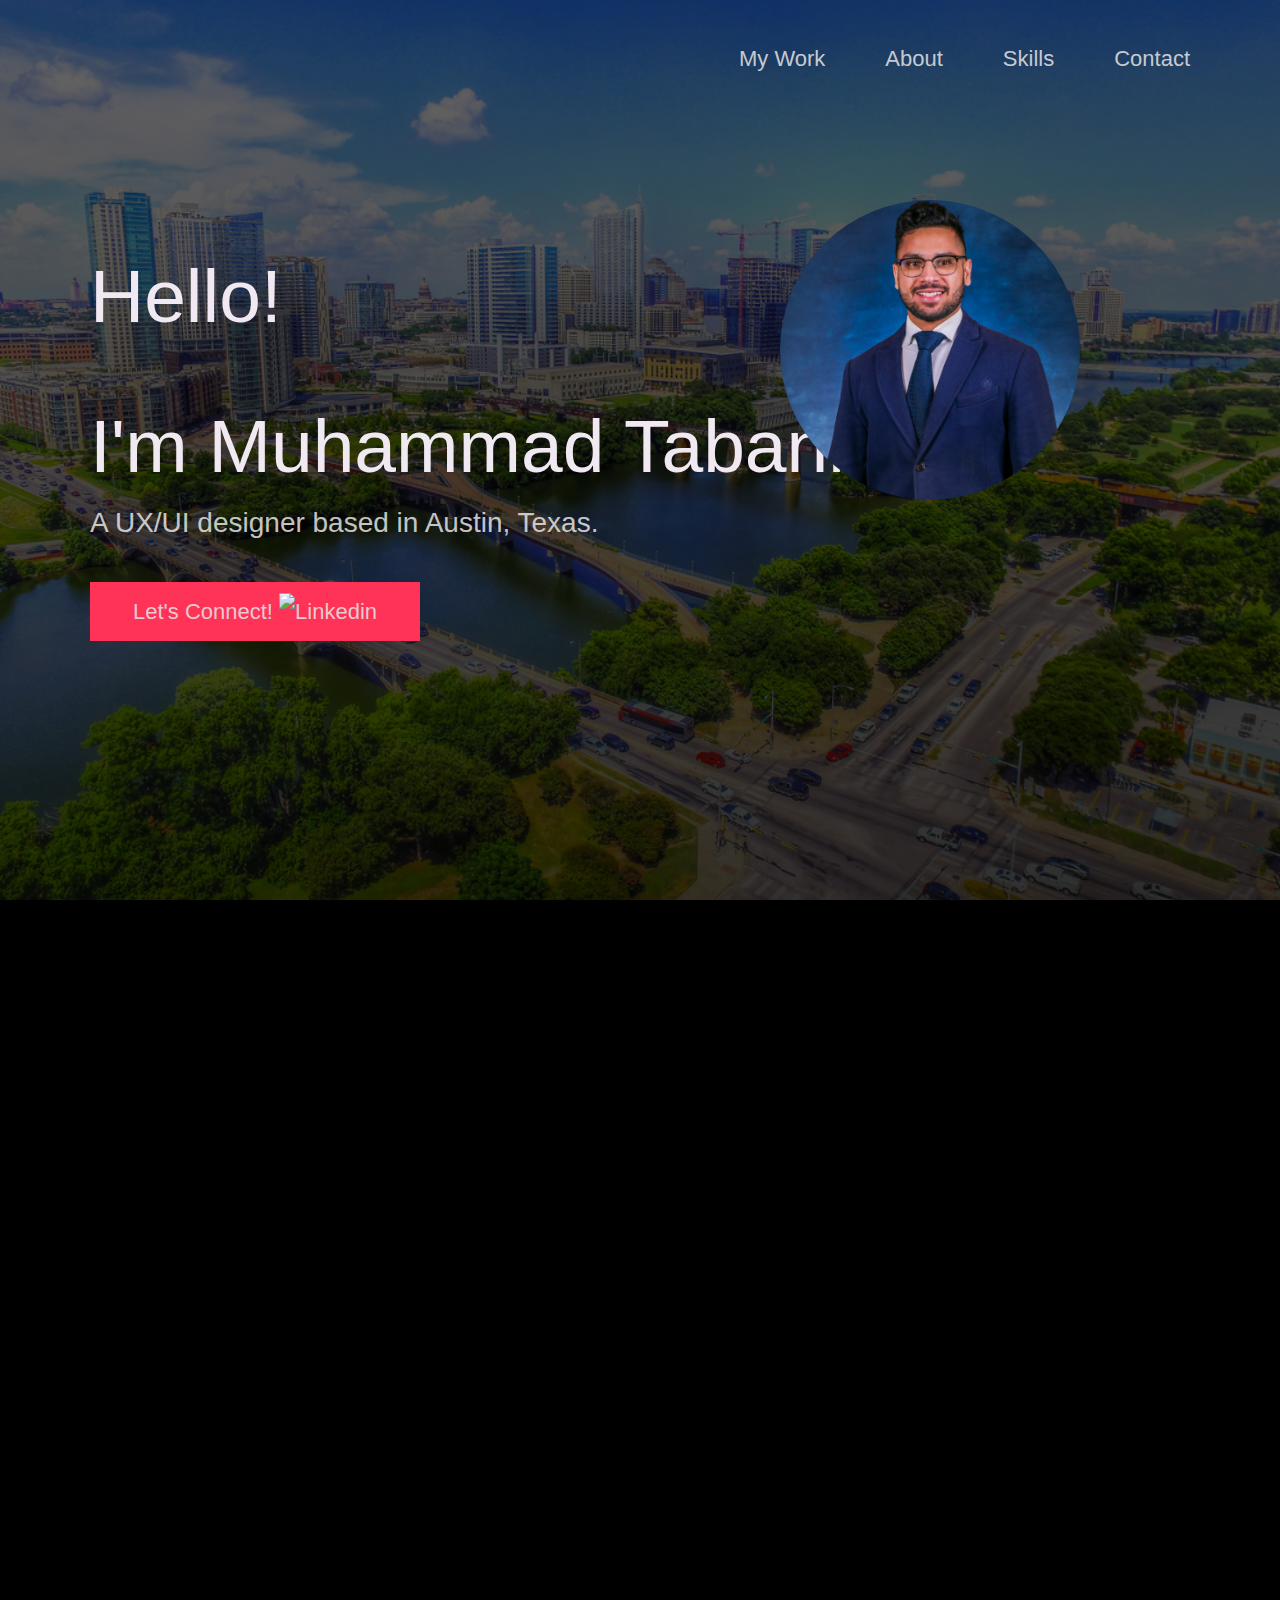
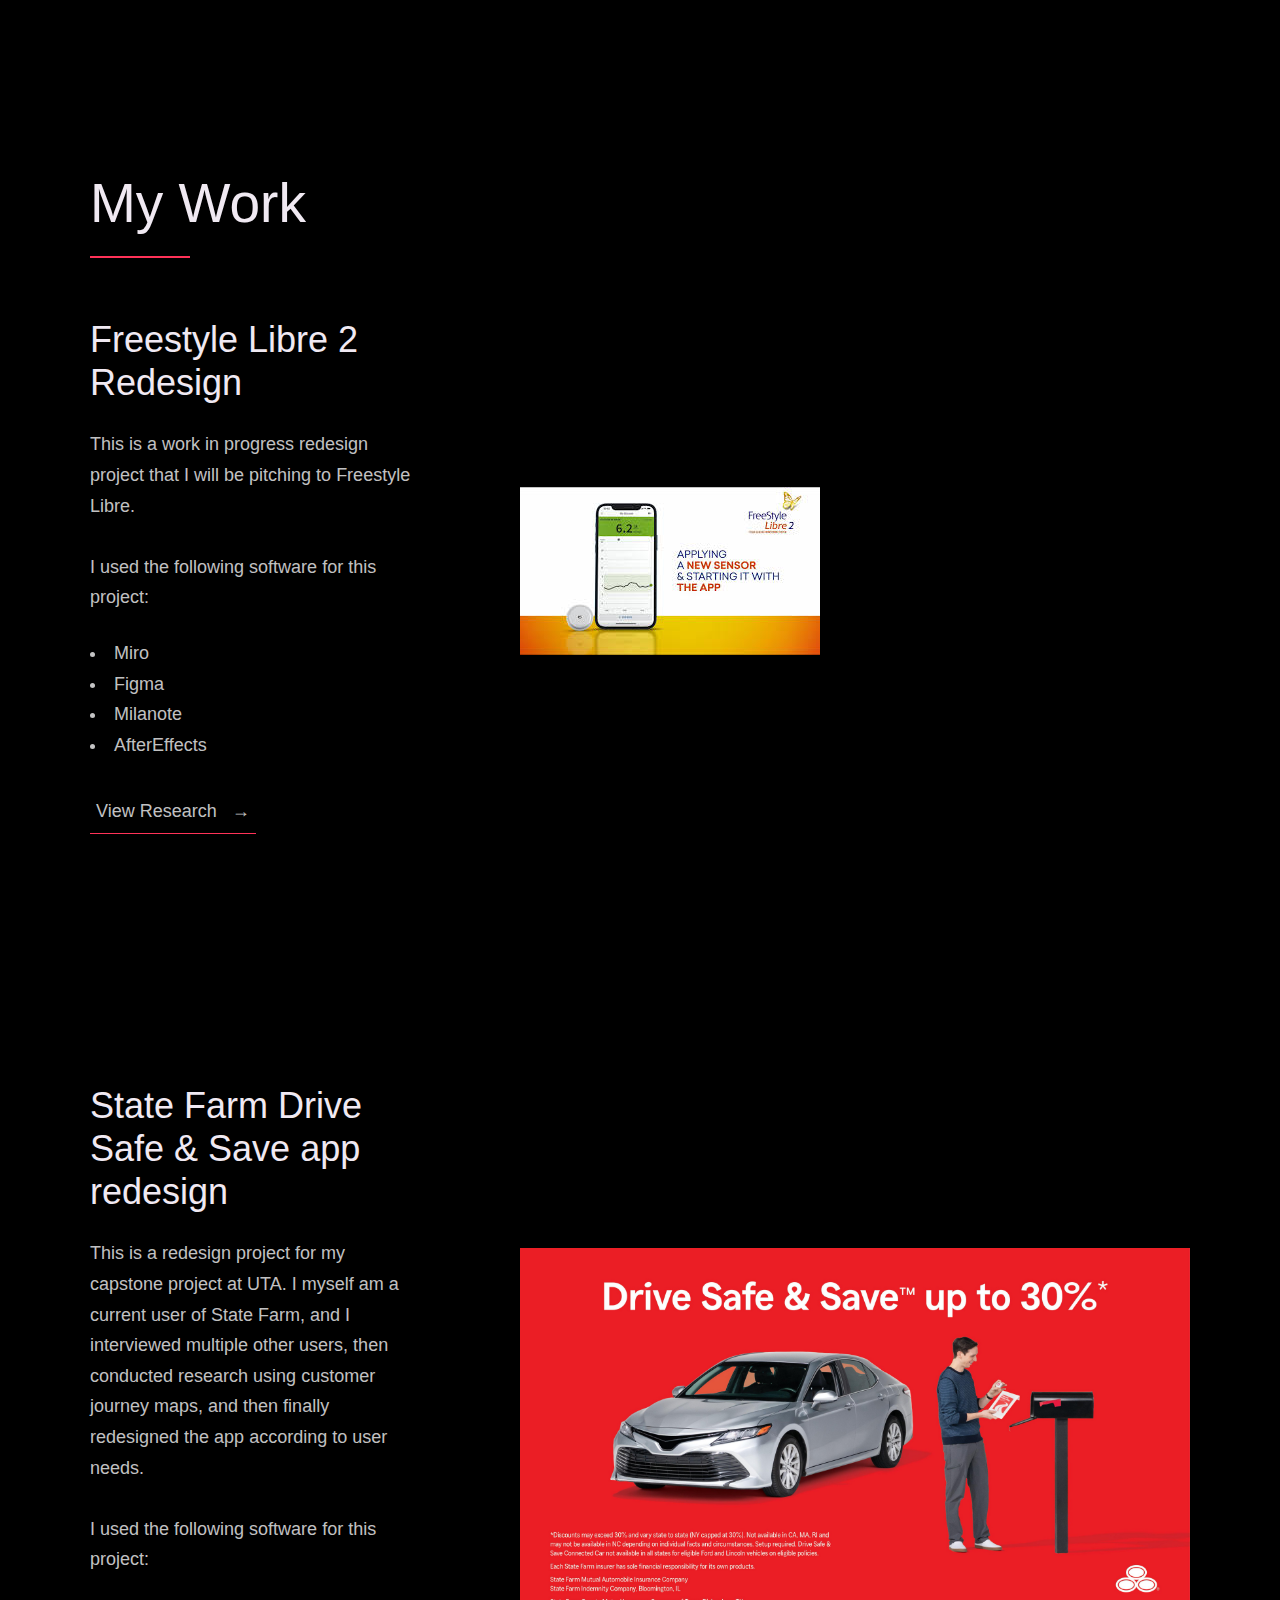
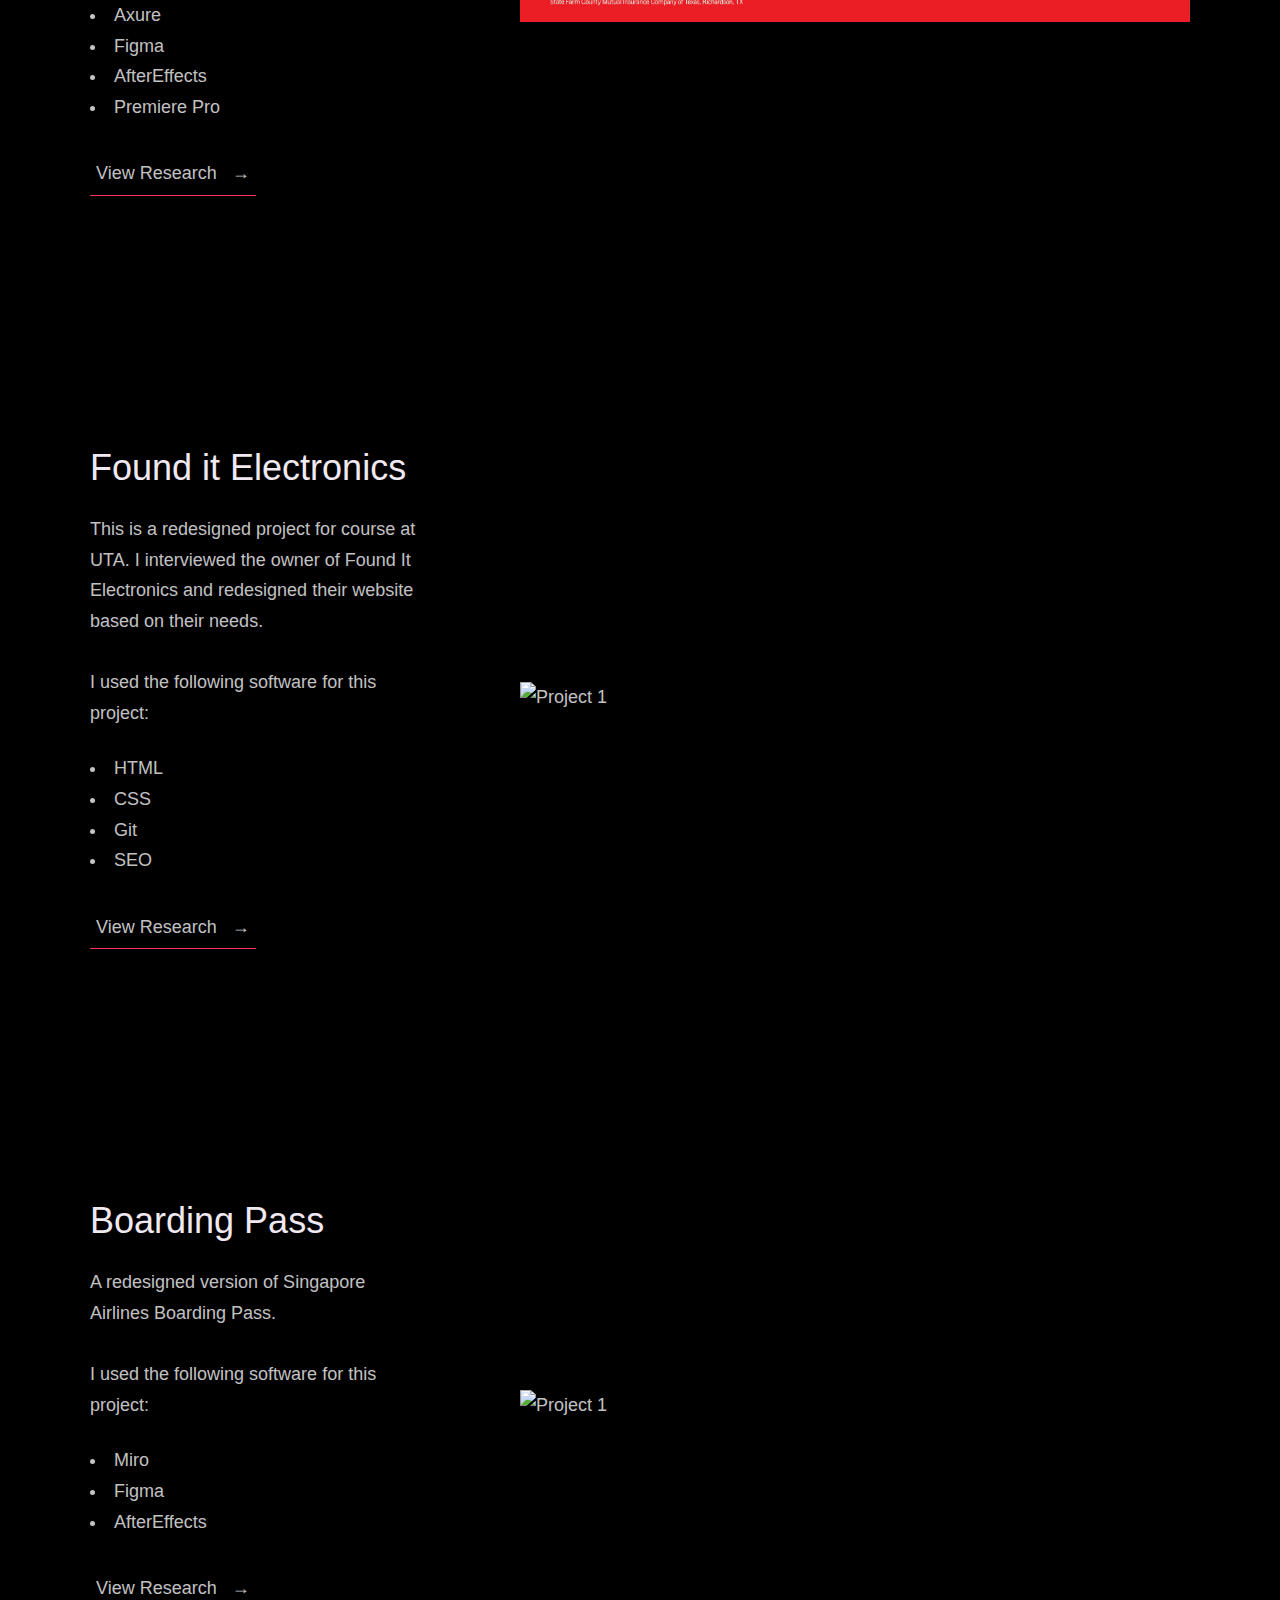
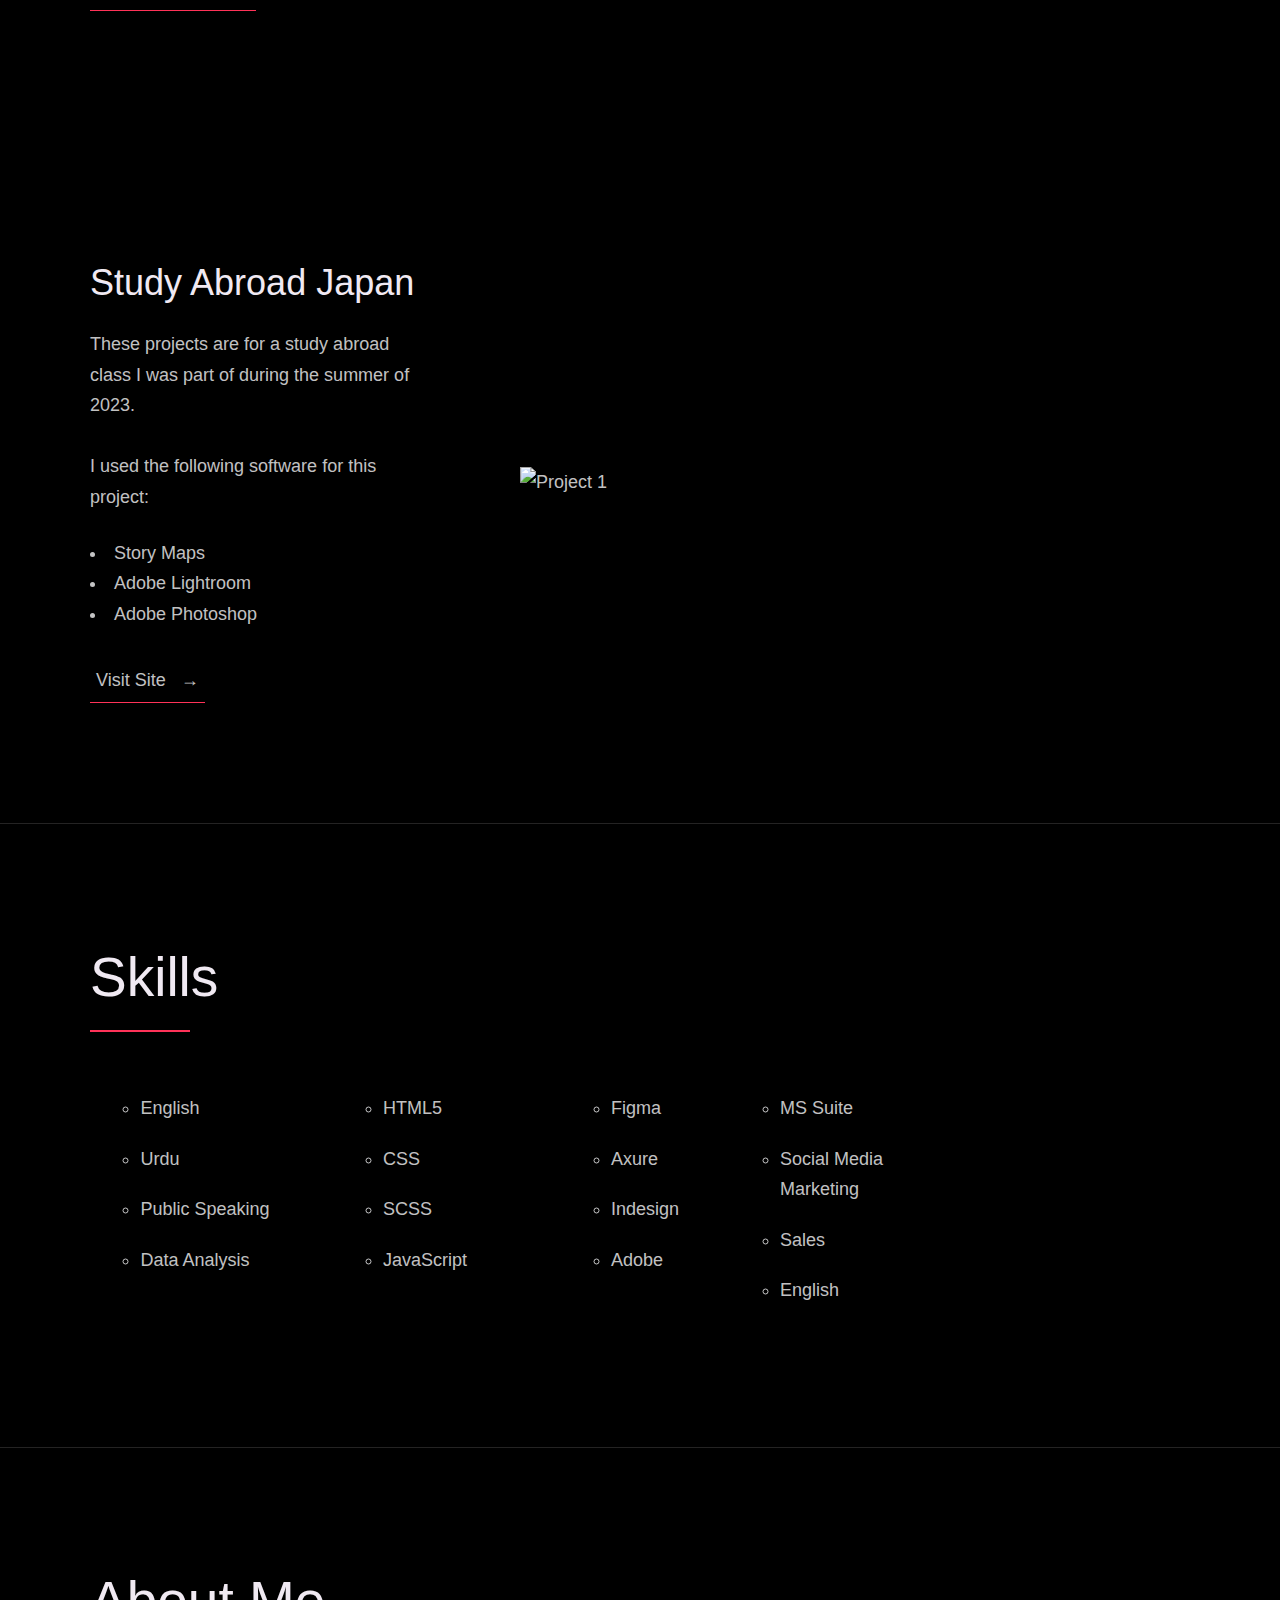
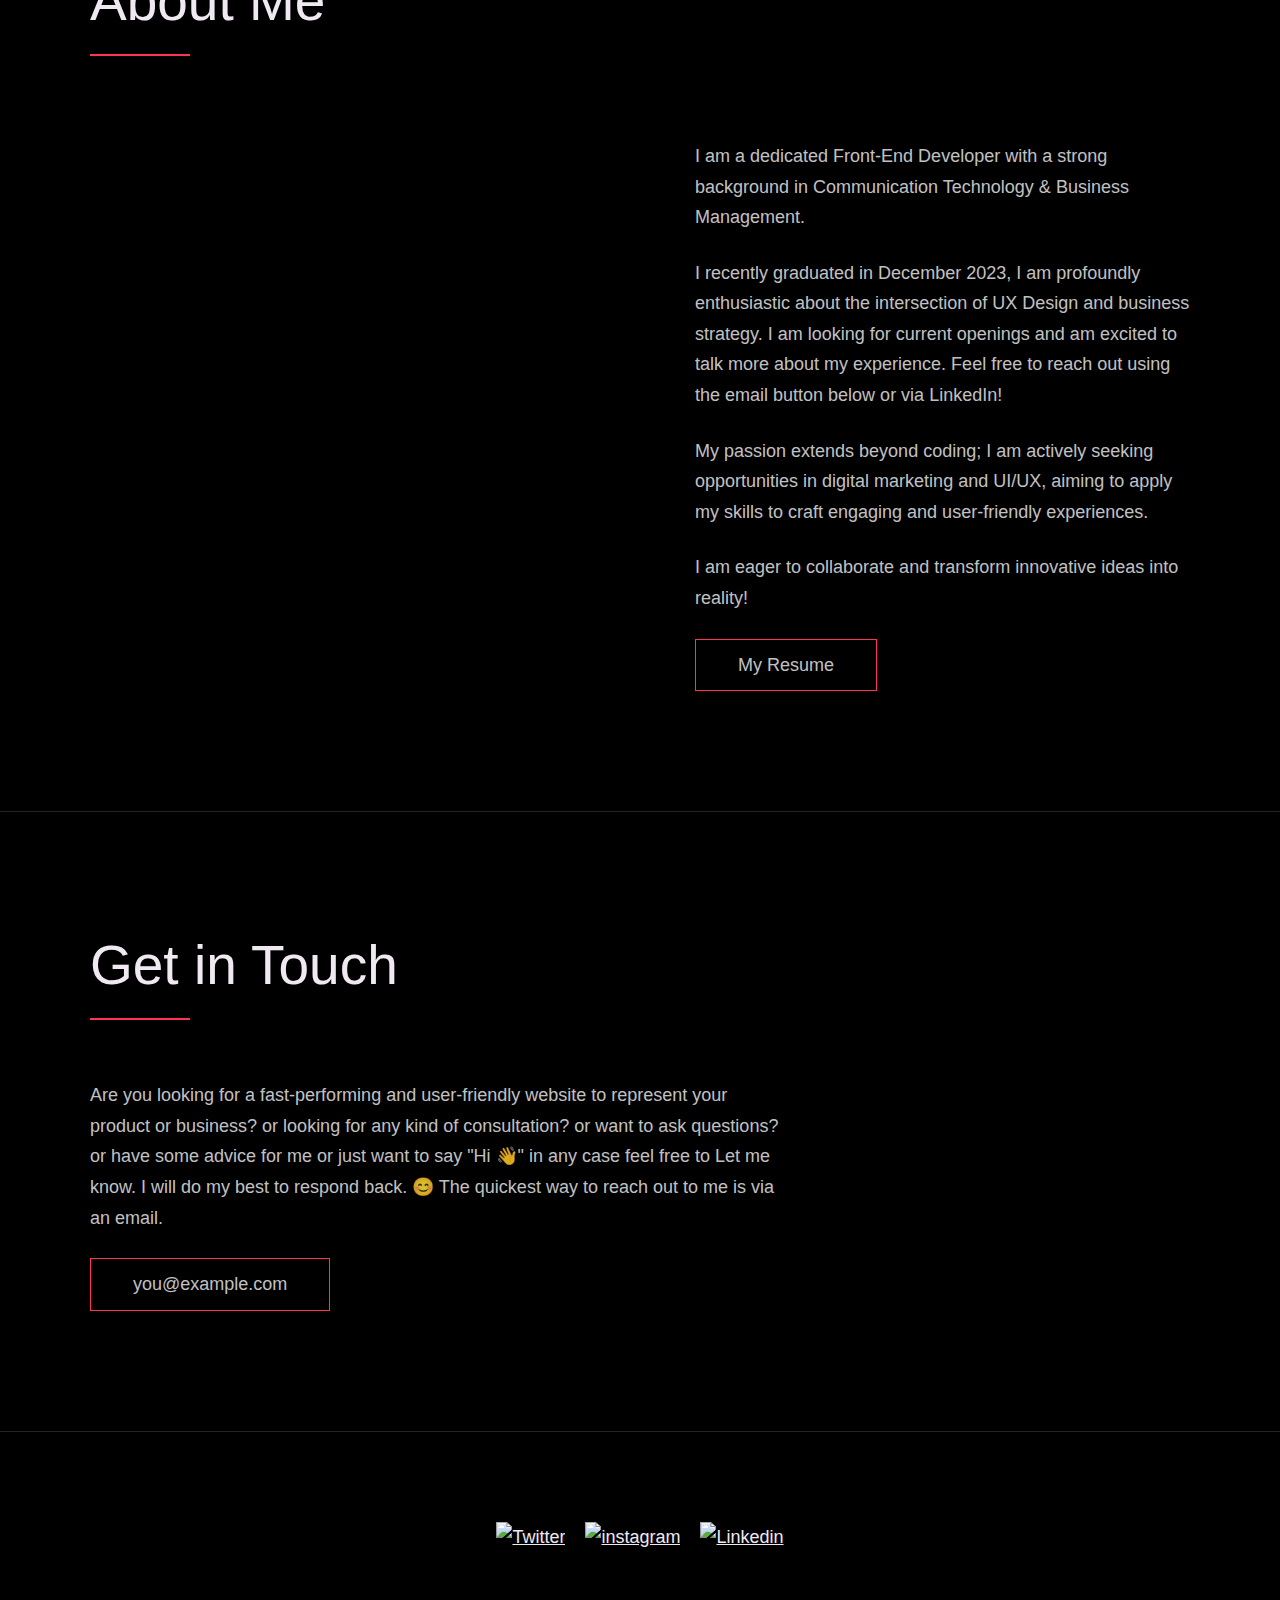
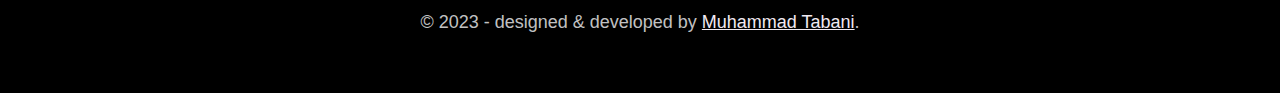
==== index.html @ 882e3da9 "Update index.html" ====
<!DOCTYPE html>
<html lang="en">

<head>
  <meta charset="UTF-8" />
  <meta name="viewport" content="width=device-width, initial-scale=1.0" />
  <link rel="shortcut icon" type="image/png" href="./images/Updated headshot edited.JPG" />

  
  <title>
    Muhammad Tabani | Portfolio.
  </title>

  <meta name="description" content="Add small description of yourslef.">
  <!-- Add some coding keywords below, Ex: (React, CSS etc) -->
  <meta name="keywords" content="Put your name, skills and some coding keywords" />
  <link rel="stylesheet" href="index.css" />
</head>

<body>

  <!-- ***** Header ***** -->

  <header class="header" role="banner" id="top">
    <div class="row">
      <nav class="nav" role="navigation">
        <ul class="nav__items">
          <li class="nav__item"><a href="#work" class="nav__link">My Work</a></li>
          <li class="nav__item"><a href="#about" class="nav__link">About</a></li>
          <li class="nav__item">
            <a href="#skills" class="nav__link">Skills</a>
          </li>
          <li class="nav__item">
            <a href="#contact" class="nav__link">Contact</a>
          </li>
        </ul>
      </nav>
    </div>
    <div class="header__text-box row">
      <div class="header__text">
        <h1 class="heading-primary">
          
          <span>Hello!  <br><br> I'm Muhammad Tabani</span>
        </h1>
        
        <p>A UX/UI designer based in Austin, Texas.</p>
        <a href="https://www.linkedin.com/in/muhammad-tabani/" class="btn btn--pink">Let's Connect! <img src="./images/linkedin.svg" title="Link to Linkedin Profile" class="letsconnect__linkedin-image" alt="Linkedin">
        </a>
      </div>
    </div>

    <div class="header__headshot">
      <img src="./images/Updated headshot edited.JPG" alt="Your Name" class="header__headshot-image">
    </div>
    
    
  </header>

  <div class="video-container">
    <iframe width="560" height="315" src="https://www.youtube.com/embed/GD9K28eXWbU" frameborder="0" allowfullscreen></iframe>
  </div>

  <main role="main">

    <!-- ***** Work ***** -->

    <section class="work" id="work">
      <div class="row">
        <h2>My Work</h2>
        <div class="work__boxes">

          

          <div class="work__box">
            <div class="work__text">
              <h3>Freestyle Libre 2 Redesign </h3>
              <p>
                This is a work in progress redesign project that I will be pitching to Freestyle Libre. 
                <br><br>
                I used the following software for this project:
              </p>
              <ul class="work__list">
                <li>Miro</li>
                <li>Figma</li>
                <li>Milanote</li>
                <li>AfterEffects</li>
              </ul>

              <div class="work__links">
                <a href="statefarm.html" class="link__text">
                  View Research <span>&rarr;</span>
                </a>  
              </div>
            </div>
            <div class="work__image-box">
              <img src="./images/freestylelibre-2.jpeg" class="work__image" alt="Project 1" />
            </div>
          </div>
          
          <div class="work__box">
            <div class="work__text">
              <h3>State Farm Drive Safe & Save app redesign </h3>
              <p>
                This is a redesign project for my capstone project at UTA. I myself am a current user of State Farm, and I interviewed multiple other users, then conducted research using customer journey maps, and then finally redesigned the app according to user needs. 
                <br><br>
                I used the following software for this project:
              </p>
              <ul class="work__list">
                <li>Axure</li>
                <li>Figma</li>
                <li>AfterEffects</li>
                <li>Premiere Pro</li>
              </ul>

              <div class="work__links">
                <a href="statefarm.html" class="link__text">
                  View Research <span>&rarr;</span>
                </a>  
              </div>
            </div>
            <div class="work__image-box">
              <img src="./images/statefarm-drive-safe.jpeg" class="work__image" alt="Project 1" />
            </div>
          </div>
          
          <div class="work__box">
            <div class="work__text">
              <h3>Found it Electronics </h3>
              <p>
                This is a redesigned project for course at UTA. I interviewed the owner of Found It Electronics and redesigned their website based on their needs.
                <br><br>
                I used the following software for this project:
              </p>
              <ul class="work__list">
                <li>HTML</li>
                <li>CSS</li>
                <li>Git</li>
                <li>SEO</li>
              </ul>

              <div class="work__links">
                <a href="foundit.html" class="link__text">
                  View Research <span>&rarr;</span>
                </a>  
              </div>
            </div>
            <div class="work__image-box">
              <img src="./images/found-it-electronics.png" class="work__image" alt="Project 1" />
            </div>
          </div>

          <div class="work__box">
            <div class="work__text">
              <h3>Boarding Pass </h3>
              <p>
                A redesigned version of Singapore Airlines Boarding Pass.
                <br><br>
                I used the following software for this project:
              </p>
              <ul class="work__list">
                <li>Miro</li>
                <li>Figma</li>
                <li>AfterEffects</li>
              </ul>

              <div class="work__links">
                <a href="boardingpass.html" class="link__text">
                  View Research <span>&rarr;</span>
                </a>
                
                <!-- <a href="https://www.figma.com/file/ozfn9IfrOxgYAyIJgnvO2J/Boarding-pass-Singapore-Air?type=design&node-id=0%3A1&mode=design&t=XzIL5ZdHWXnBQtoL-1" target="_blank" class="link__text__2">
                  View Research <span>&rarr;</span>
                </a> -->
              </div>
            </div>
            <div class="work__image-box">
              <img src="./images/boardingpass.png" class="work__image" alt="Project 1" />
            </div>
          </div>

          <div class="work__box">
            <div class="work__text">
              <h3>Study Abroad Japan </h3>
              <p>
                These projects are for a study abroad class I was part of during the summer of 2023. 
                <br><br>
                I used the following software for this project:
              </p>
              <ul class="work__list">
                <li>Story Maps</li>
                <li>Adobe Lightroom</li>
                <li>Adobe Photoshop</li>
                
              </ul>

              <div class="work__links">
                <a href="studyabroad.html" class="link__text">
                  Visit Site <span>&rarr;</span>
                </a>
              </div>
            </div>
            <div class="work__image-box">
              <img src="./images/takeshita-st.jpg" class="work__image" alt="Project 1" />
            </div>
          </div>

        </div>
      </div>
    </section> 

    <!-- ***** Skills ***** -->


    <section class="skills" id="skills">
      <div class="row">
        <h2>Skills</h2>
        <div class="skills__columns">
          <div class="skills__column">
            <ul class="skills__list">
              <li class="skills__item">English</li>
              <li class="skills__item">Urdu</li>
              <li class="skills__item">Public Speaking</li>
              <li class="skills__item">Data Analysis</li>
            </ul>
          </div>
          <div class="skills__column">
            <ul class="skills__list">
              <li class="skills__item">HTML5</li>
              <li class="skills__item">CSS</li>
              <li class="skills__item">SCSS</li>
              <li class="skills__item">JavaScript</li>
            </ul>
          </div>
          <div class="skills__column">
            <ul class="skills__list">
              <li class="skills__item">Figma</li>
              <li class="skills__item">Axure</li>
              <li class="skills__item">Indesign</li>
              <li class="skills__item">Adobe</li>
              
            </ul>
          </div>
          <div class="skills__column">
            <ul class="skills__list">
              <li class="skills__item">MS Suite</li>
              <li class="skills__item">Social Media Marketing</li>
              <li class="skills__item">Sales</li>
              <li class="skills__item">English</li>
            </ul>
          </div>
          <div class="skills__column">
            <ul class="skills__list">
            </ul>
          </div>
        </div>
      </div>
    </section>  

    <!-- ***** About ***** -->

    <section class="about" id="about">
      <div class="row">
        <h2>About Me</h2>
        <div class="about__content">
          <div class="about__text">
            
            <p>I am a dedicated Front-End Developer with a strong background in Communication Technology & Business Management.</p>
            <p>I recently graduated in December 2023, I am profoundly enthusiastic about the intersection of UX Design and 
              business strategy. I am looking for current openings and am excited to talk more about my experience. Feel free to reach out using the email button below or via LinkedIn!</p>
              <p>My passion extends beyond coding; I am actively seeking opportunities in digital marketing and UI/UX,
                aiming to apply my skills to craft engaging and user-friendly experiences. </p>
              <p>I am eager to collaborate and transform innovative 
                ideas into reality!</p>
              
            <!-- link to my resume -->
            <a href="./Resume_Tabani_March25.pdf" class="btn">My Resume</a>
          </div>

          <div class="about__photo-container">
            <!-- photo of myself -->
            <img class="about__photo" src="./images/motabani.jpg" alt="" />
          </div>
        </div>
      </div>
    </section>
  </main>

  <!-- ***** Contact ***** -->

  <section class="contact" id="contact">
    <div class="row">
      <h2>Get in Touch</h2>
      <div class="contact__info">
        <p>
          Are you looking for a fast-performing and user-friendly website to
          represent your product or business? or looking for any kind of
          consultation? or want to ask questions? or have some advice for me
          or just want to say "Hi 👋" in any case feel free to Let me know. I
          will do my best to respond back. 😊 The quickest way to reach out to
          me is via an email. 
        </p>
        <!-- Email -->
        <a href="mailto:muhammadtabani.work@gmail.com" class="btn">you@example.com</a>
      </div>
    </div>
  </section>

  <!-- ***** Footer ***** -->

  <footer role="contentinfo" class="footer">
    <div class="row">
      
      <ul class="footer__social-links">
        <li class="footer__social-link-item">
          <a href="https://twitter.com/TabaniMuhammad" title="Link to Twitter Profile">
            <img src="./images/twitter.svg" class="footer__social-image" alt="Twitter">
          </a>
        </li>
        <li class="footer__social-link-item">
          <a href="https://www.instagram.com/muhammadtabani/" title="Link to Instagram Profile">
            <img src="./images/instagram_2.png" class="footer__social-image" alt="instagram">
          </a>
        </li>
        </li>
        <li class="footer__social-link-item">
          <a href="https://www.linkedin.com/in/muhammad-tabani/">
            <img src="./images/linkedin.svg" title="Link to Linkedin Profile" class="footer__social-image" alt="Linkedin">
          </a>
        </li>
      </ul> 

      
      <p>
        &copy; 2023 - designed & developed by <a href="https://www.linkedin.com/in/muhammad-tabani/" class="link">Muhammad Tabani</a>.
      </p>
    </div>
  

</footer>

  <a href="#top" class="back-to-top" title="Back to Top">
    <img src="./images/arrow-up.svg" alt="Back to Top" class="back-to-top__image"/>
  </a>
  <script src="./index.js"></script>
</body>

</html>
---- index.css ----
/* --------------------------------------- */
/* ----- Basic Setup ----- */
/* --------------------------------------- */

@font-face {
    font-family: 'Hk Grotesk';
    font-style: normal;
    font-weight: 400;
    src: url('./fonts/HKGrotesk-Regular.woff') format('woff');
}

@font-face {
    font-family: 'Jost';
    font-style: normal;
    font-weight: 400;
    src: url('./fonts/Jost-Regular.ttf') format('woff');
}

* {
    margin: 0;
    padding: 0;
    box-sizing: inherit;
}

:root {
    --font-size-small: 1.8rem;
    --font-size-normal: 2.2rem;
    --font-size-medium: 2.8rem;
    --font-size-medium-1: 3.6rem;
    --font-size-large: 5.5rem;
    --font-size-huge: 7.5rem;
    --font-stack: 'Hk Grotesk', sans-serif;

    --line-height-normal: 1.7;
    --line-height-small: 1.2;

    --black: #000;
    --pink: #ff3258;
    --white: #f0e9f2;
    --white-1: #e5e5e6da;
    --blue: #2c2cc4da;


    --container-max-width: 1180px;
    --container-normal-width: 800px;
    --container-medium-width: 700px; 
    --container-small-width: 500px;

    --gutter-huge: 12rem;
    --gutter-medium: 6rem;
    --gutter-normal: 3rem;
    --gutter-small-1: 2.5rem;
    --gutter-small: 2rem;

    --border-light: 1px solid rgb(36, 35, 35);
}

html {
    font-size: 62.5%; 
    box-sizing: border-box;
    scroll-behavior: smooth;
}

@media(max-width: 1000px) {
    html {
        font-size: 52%;
    }
}

body {
    font-size: var(--font-size-small);
    font-family: var(--font-stack);
    font-weight: 400;
    color: var(--white-1);
    line-height: var(--line-height-normal);
    background: var(--black);
    overflow-x: hidden;
}

.row {
    max-width: var(--container-max-width);
    margin: 0 auto;
}

@media(max-width: 1340px) {
    .row {
        max-width: 1100px;
    }
}

@media(max-width: 1240px) {
    .row {
        padding: 0 var(--gutter-medium);
    }
}

@media(max-width: 600px) {
    .row {
        padding: 0 var(--gutter-normal);
    }
}

@media(max-width: 600px) {
    .row {
        padding: 0 var(--gutter-small);
    }
}

section {
    padding: var(--gutter-huge) 0;
    border-bottom: var(--border-light);
}

img {
    object-fit: contain;
    max-width: 100%;
}

/* --------------------------------------- */
/* ----- Headshot ----- */
/* --------------------------------------- */

.header__headshot {
    position: absolute;
    top: 200px;
    right: 200px;
    text-align: right; 
}

.header__headshot-image {
    width: 300px; 
    height: 300px; 
    border-radius: 50%; 
    object-fit: cover;
}

/* Media query for screens smaller than 768px (tablets) */
@media (max-width: 768px) {
    .header__headshot {
        top: 10; 
        right: 5;
        position: sticky;
    }

    .header__headshot-image {
        width: 120px; 
        height: 120px; 
        margin-left: auto;
        display: block; 
        text-align: right;
    }
}

/* Media query for screens smaller than 480px (mobile devices) */
@media (max-width: 480px) {
    .header__headshot {
        top: 10; /* Adjust the top position for better mobile responsiveness */
        right: 0;
        position:sticky;
    }

    .header__headshot-image {
        width: 120px; /* Adjust the width for medium-sized screens */
        height: 120px; /* Adjust the height for medium-sized screens */
        margin-left: auto; /* Auto margin on the left side, pushes the image to the right */
        display: block; /* Ensure block-level display to apply margins */
        text-align: right;
    }
}
  

/* --------------------------------------- */
/* ----- Headlines and Paragraphs ----- */
/* --------------------------------------- */

.video-container {
  position: relative;
  padding-bottom: 56.25%; /* 16:9 aspect ratio for responsive design */
  padding-top: 30px; /* Optional: Add some space on top */
  height: 0;
  overflow: hidden;
  max-width: 100%; /* Ensure the video doesn't exceed its container */
  margin: 0 auto; /* Center the video horizontally */
}

.video-container iframe {
  position: absolute;
  top: 0;
  left: 0;
  width: 100%;
  height: 100%;
}

h1,
h2,
h3 {
    font-family: 'Jost', sans-serif;
    font-weight: 400;
    line-height: var(--line-height-small);
    color: var(--white);
}

.heading-primary {
    line-height: 1;
    font-size: var(--font-size-huge);
    font-weight: 400;
}

@media(max-width: 900px) {
    .heading-primary {
        font-size: 6.5rem;
    }
}

h2 {
    font-size: var(--font-size-large);
    margin-bottom: var(--gutter-medium);
}

h2::after {
    content: '';
    display: block;
    height: 2px;
    width: 10rem;
    background: var(--pink);
    margin: var(--gutter-small) 0;
}

h3 {
    font-size: var(--font-size-medium-1);
    margin-bottom: var(--gutter-small);
}

@media(max-width: 500px) {
    .heading-primary {
        font-size: var(--font-size-large);
    }

    h2 {
        font-size: var(--font-size-medium-1);
    }

    h3 {
        font-size: var(--font-size-medium);
    }
}

p {
    margin: var(--gutter-small-1) 0;
}

@media(max-width: 900px) {
    p { 
        max-width: var(--container-small-width);
    }
}

/* --------------------------------------- */
/* ----- Buttons and Links ----- */
/* --------------------------------------- */

a {
    color: var(--white);
    font-weight: 400;
    font-family: 'Jost', sans-serif;
    transition: all .2s;
    outline: 2px solid transparent;
}

::-moz-focus-inner {
    border: 0;
}

button:focus,
a:focus {
    outline: 2px solid var(--pink);
}

body:not(.user-is-tabbing) button:focus,
body:not(.user-is-tabbing) a:focus {
    outline: none;
}

.link:hover {
    color: var(--pink);
}

.btn {
    position: relative;
    display: inline-block;
    padding: 1rem 4.2rem;
    text-decoration: none;
    color: inherit;
    border: 1px solid  var(--pink);
    font-weight: 400;
}

.btn:focus {
    outline: none;
}

.btn::after {
    content: '';
    display: block;
    position: absolute;
    top: 0;
    left: 0;
    right: 100%;
    background: var(--white);
    height: 100%;
    z-index: -1;
    transition: all 0.2s cubic-bezier(1, 0.68, 0.16, 0.9);
}

.btn:hover::after,
.btn:focus::after {
    right: 0;
    background: var(--pink);
}

.btn--pink {
    background: var(--pink);
    transition: all 0.2s;
}

.btn--pink::after {
    display: none;
}

.btn--pink:hover,
.btn--pink:focus {
    background: transparent;
}

.link__text {
    position: relative;
    display: inline-block;
    padding: .6rem;
    color: inherit;
    text-decoration: none;
    border-bottom: 1px solid var(--pink);
}

.link__text::after {
    content: '';
    display: block;
    position: absolute;
    top: 0;
    left: 0;
    right: 100%;
    background: var(--white);
    height: 100%;
    z-index: -1;
    transition: all 0.2s cubic-bezier(1, 0.68, 0.16, 0.9);
}

.link__text:focus {
    outline: none;
}

.link__text:hover::after,
.link__text:focus:after {
    right: 0;
    background: var(--pink);
}

.link__text span {
    padding-left: 1rem;
    font-family: sans-serif;
}

.link__text__2 {
    position: relative;
    display: inline-block;
    padding: .6rem;
    color: inherit;
    text-decoration: none;
    border-bottom: 1px solid var(--blue);
}

.link__text__2::after {
    content: '';
    display: block;
    position: absolute;
    top: 0;
    left: 0;
    right: 100%;
    background: var(--white);
    height: 100%;
    z-index: -1;
    transition: all 0.2s cubic-bezier(1, 0.68, 0.16, 0.9);
}

.link__text__2:focus {
    outline: none;
}

.link__text__2:hover::after,
.link__text__2:focus:after {
    right: 0;
    background: var(--blue);
}

.link__text__2 span {
    padding-left: 1rem;
    font-family: sans-serif;
}
/* ----- Back to Top ----- */

.back-to-top {
    position: fixed;
    bottom: 4rem;
    right: 4rem;
    display: flex;
    justify-content: center;
    align-items: center;
    height: 5.5rem;
    width: 5.5rem;
    background-color: var(--pink);
    border-radius: 50%;
    z-index: 10;
    visibility: hidden;
    transition: all .4s;
}

.back-to-top__image {
    height: 70%;
}

@media(max-width: 900px) {
    .back-to-top {
        right: 2rem;
    }
}

@media(max-width: 500px) {
    .back-to-top {
        right: 1rem;
    }
}

/* --------------------------------------- */
/* ----- Navigation ----- */
/* --------------------------------------- */

.nav {
    display: flex;
    justify-content: flex-end;
    padding: var(--gutter-normal) 0;
}

.nav__items {
    display: flex;
    list-style: none;
}

.nav__item:not(:last-child) {
    margin-right: var(--gutter-medium);
}

@media(max-width: 750px) {
    .nav {
        justify-content: center;
    }
}


@media(max-width: 500px) {
    .nav {
        justify-content: center;
    }
}

@media(max-width: 400px) {
    .nav__item:not(:last-child) {
        margin-right: var(--gutter-normal);
    }
}

@media(max-width: 300px) {
    .nav {
        font-size: var(--font-size-small);
    }
}

.nav__link {
    position: relative;
    display: inline-block;
    padding: 1rem 0;
    text-decoration: none;
    color: inherit;
    transition: all .2s;
}

.nav__link::after {
    content: '';
    position: absolute;
    bottom: 0;
    left: 0;
    right: 100%;
    display: inline-block;
    height: 1rem;
    background: var(--white);
    transition: all 0.25s cubic-bezier(1, 0.68, 0.16, 0.9);
}

.nav__link:hover {
    color: var(--pink);
}

.nav__link:hover::after {
    right: 0;
    height: 2px;
    background: var(--pink);
}

/* --------------------------------------- */
/* ----- Header ----- */
/* --------------------------------------- */

.header {
    background: linear-gradient(rgba(0,0,0, .6), rgba(0,0,0, .8)), 
        url('./images/austin-texas-skyline.jpg');
    height: 100vh;
    background-size: cover;
    background-position: center;
    background-attachment: fixed;
    font-size: var(--font-size-normal);
}

.letsconnect__linkedin-image {
    height: 2rem;
}

.header__text {
    position: absolute;
    top: 50%;
    transform: translateY(-50%);
}

.header__text p {
    margin: 1.5rem 0 3.5rem;
    max-width: var(--container-medium-width);
    font-family: 'Jost', sans-serif;
    font-size: var(--font-size-medium);
}

@media(max-width: 500px) {
    .header {
        text-align: center;
    }

    .header__text p {
        transform: scale(.8);
    }
}

/* --------------------------------------- */
/* ----- Work ----- */
/* --------------------------------------- */

.work__box {
    display: flex;
    align-items: center;
}

@media(max-width: 900px) {
    .work__box {
        align-items: initial;
        flex-direction: column-reverse;
    }
}

.work__box:not(:last-child) {
    margin-bottom: 25rem;
}

@media(max-width: 500px) {
    .work__box:not(:last-child) {
        margin-bottom: 20rem;
    }
}

.work__links {
    display: flex;
    align-items: center;
}

.work__text {
    flex: 0 0 30%;
}

.work__list {
    /* list-style-type: square; */
    list-style-position: inside;
    margin-bottom: var(--gutter-normal);
}

.work__code {
    display: block;
    height: 3rem;
    margin-left: var(--gutter-normal);
    transition: all .3s;
}

.work__code:hover {
    transform: scale(1.2);
}

.work__image-box {
    margin-bottom: var(--gutter-normal);
    transition: transform 0.3s ease;
}

.work__image-box:hover {
    transform: scale(1.1);
}

@media(min-width: 901px) {
    .work__image-box {
        flex: 1;
        margin: 0 0 0 10rem;
    }
}

@media(max-width: 900px) {
    .work__code {
        height: 4rem;
    }
}

/* --------------------------------------- */
/* ----- Skills ----- */
/* --------------------------------------- */

.skills__columns {
    display: flex;
    justify-content: space-evenly;
  }
  
  .skills__column {
    flex: 1;
    margin: 1px 20px; 
    display: flex;
    flex-direction: column; 
    align-items: center; 
  }
  
  .skills__list {
    list-style-position: inside; 
    padding-left: 10px;
    list-style:circle; 
  }
  
  .skills__item {
    font-size: 18px;
    margin-bottom: 20px;
  }
  

/* .skills__columns {
    display: flex;
    justify-content: space-evenly;
  }
  
  .skills__column {
    flex: 1;
    margin: 1 60px; 
  }
  
  .skills__list {
    
    padding-left: 10px; 
  }
  
  .skills__item {
    font-size: 18px;
    margin-bottom: 10px;
  } */

    @media(max-width: 750px) {
        .skills__column {
            justify-content: center;
        }
    }


    @media(max-width: 500px) {
        .skills__column {
            justify-content: center;
        }
    }

  

/* --------------------------------------- */
/* ----- Clients ----- */
/* --------------------------------------- */

.client__logos {
    display: flex;
    justify-content: space-between;
    filter: invert(100%) grayscale(100%) opacity(.8);
}

.client__logo {
    height: 6.5rem;
    max-width: 18rem;
}

@media(max-width: 1240px) {
    .client__logos {
        overflow-x: scroll;
        padding: var(--gutter-normal);
    }

    .client__logo:not(:last-of-type) {
        margin-right: var(--gutter-medium);
    }
}

/* --------------------------------------- */
/* ----- About ----- */
/* --------------------------------------- */

.about__content {
    display: flex;
    flex-direction: row-reverse;
    align-items: center;
}

@media(max-width: 900px) {
    .about__content {
        flex-direction: column-reverse;
        align-items: initial;
    }
}

.about__photo-container {
    margin-bottom: var(--gutter-normal);
}

@media(min-width: 901px) {
    .about__text {
        flex: 0 0 45%;
    }
    
    .about__photo-container {
        flex: 1;
        margin: 0 var(--gutter-huge) 0 0;
    }
}

/* --------------------------------------- */
/* ----- Contact ----- */
/* --------------------------------------- */

.contact__info {
    max-width: var(--container-medium-width);
}

/* --------------------------------------- */
/* ----- Footer ----- */
/* --------------------------------------- */

.footer {
    text-align: center;
    padding: var(--gutter-medium) 0 var(--gutter-normal);
}

.footer__social-links {
    display: flex;
    justify-content: center;
    padding: var(--gutter-normal) 0;
    list-style: none;
}

.footer__social-link-item:not(:last-of-type) {
    margin-right: var(--gutter-small);
}

.footer__social-image {
    height: 4rem;
}

.footer__github-buttons {
    display: flex;
    justify-content: center;
}

.footer__github-buttons iframe {
    height: 2.5rem;
    width: 84px;
    transform: translateY(3px);
}

@media(max-width: 500px) {
    .footer {
        padding: var(--gutter-medium) 0;
    } 
}
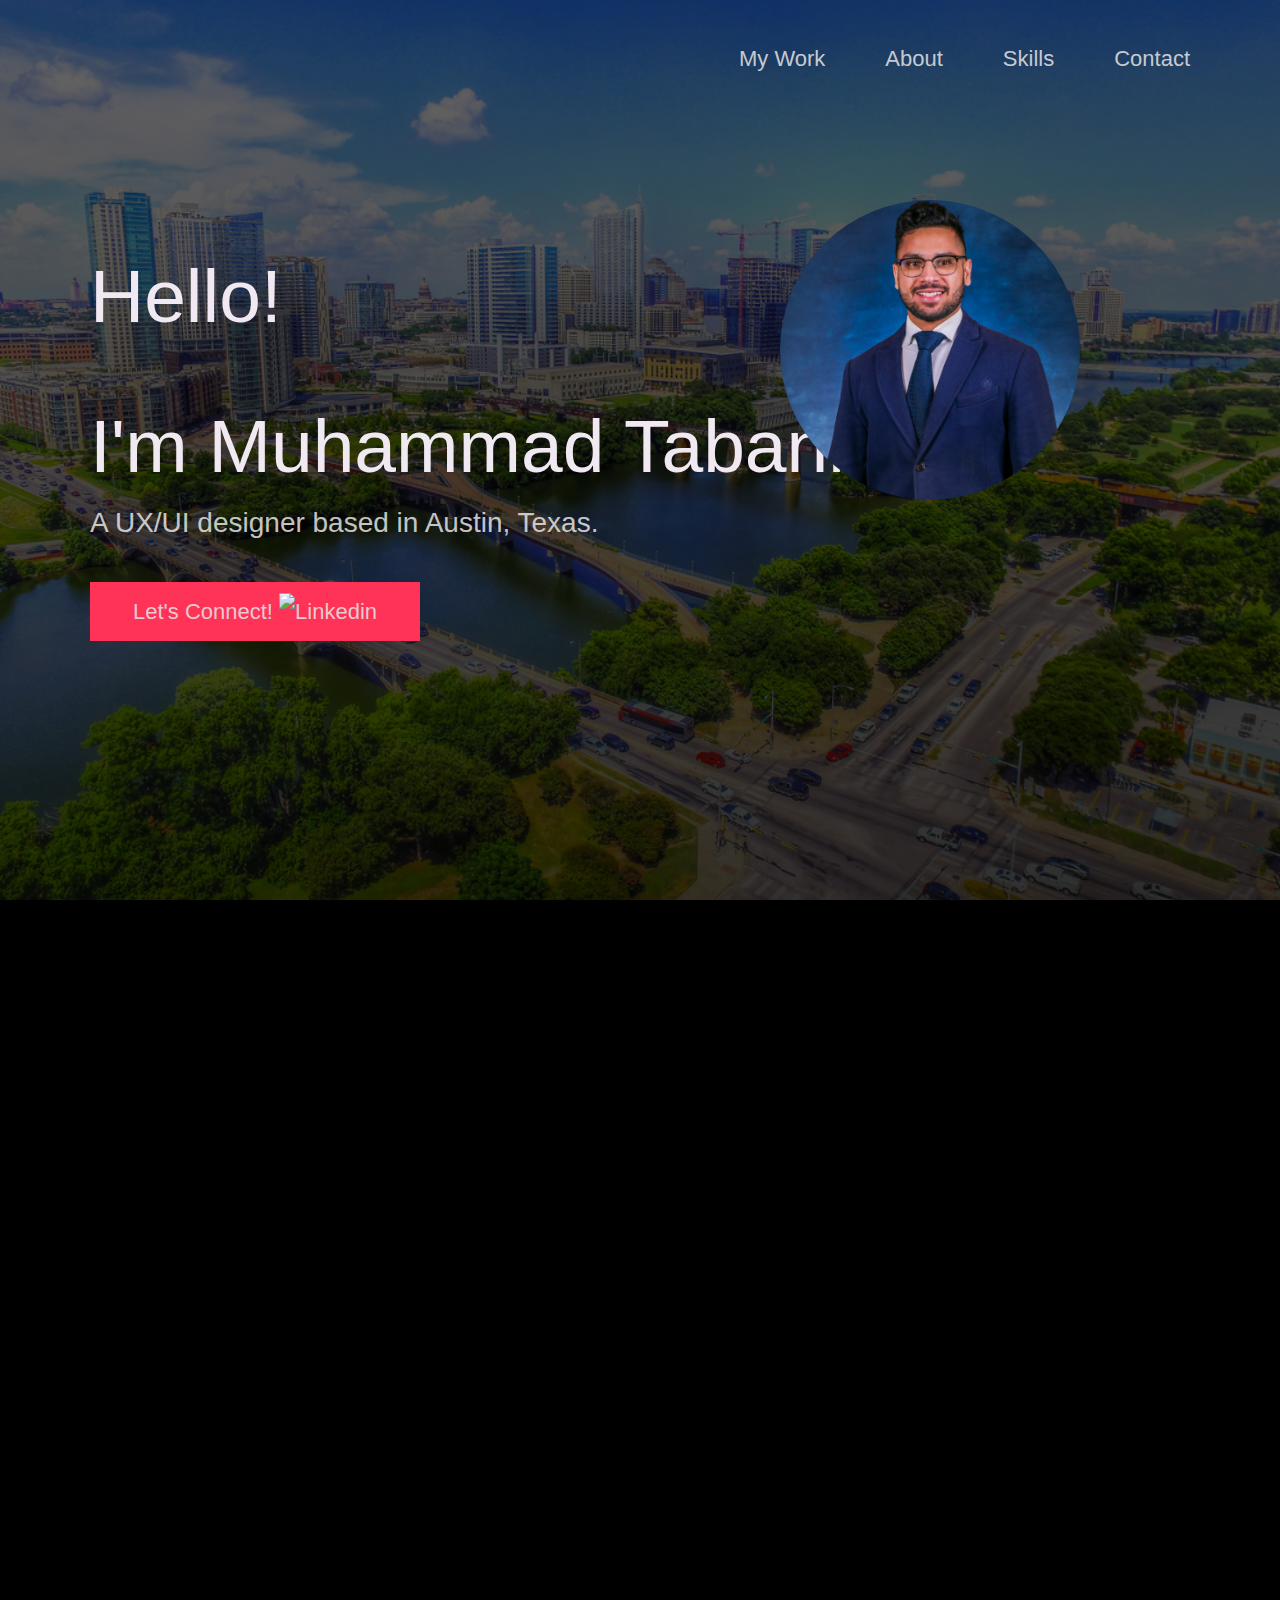
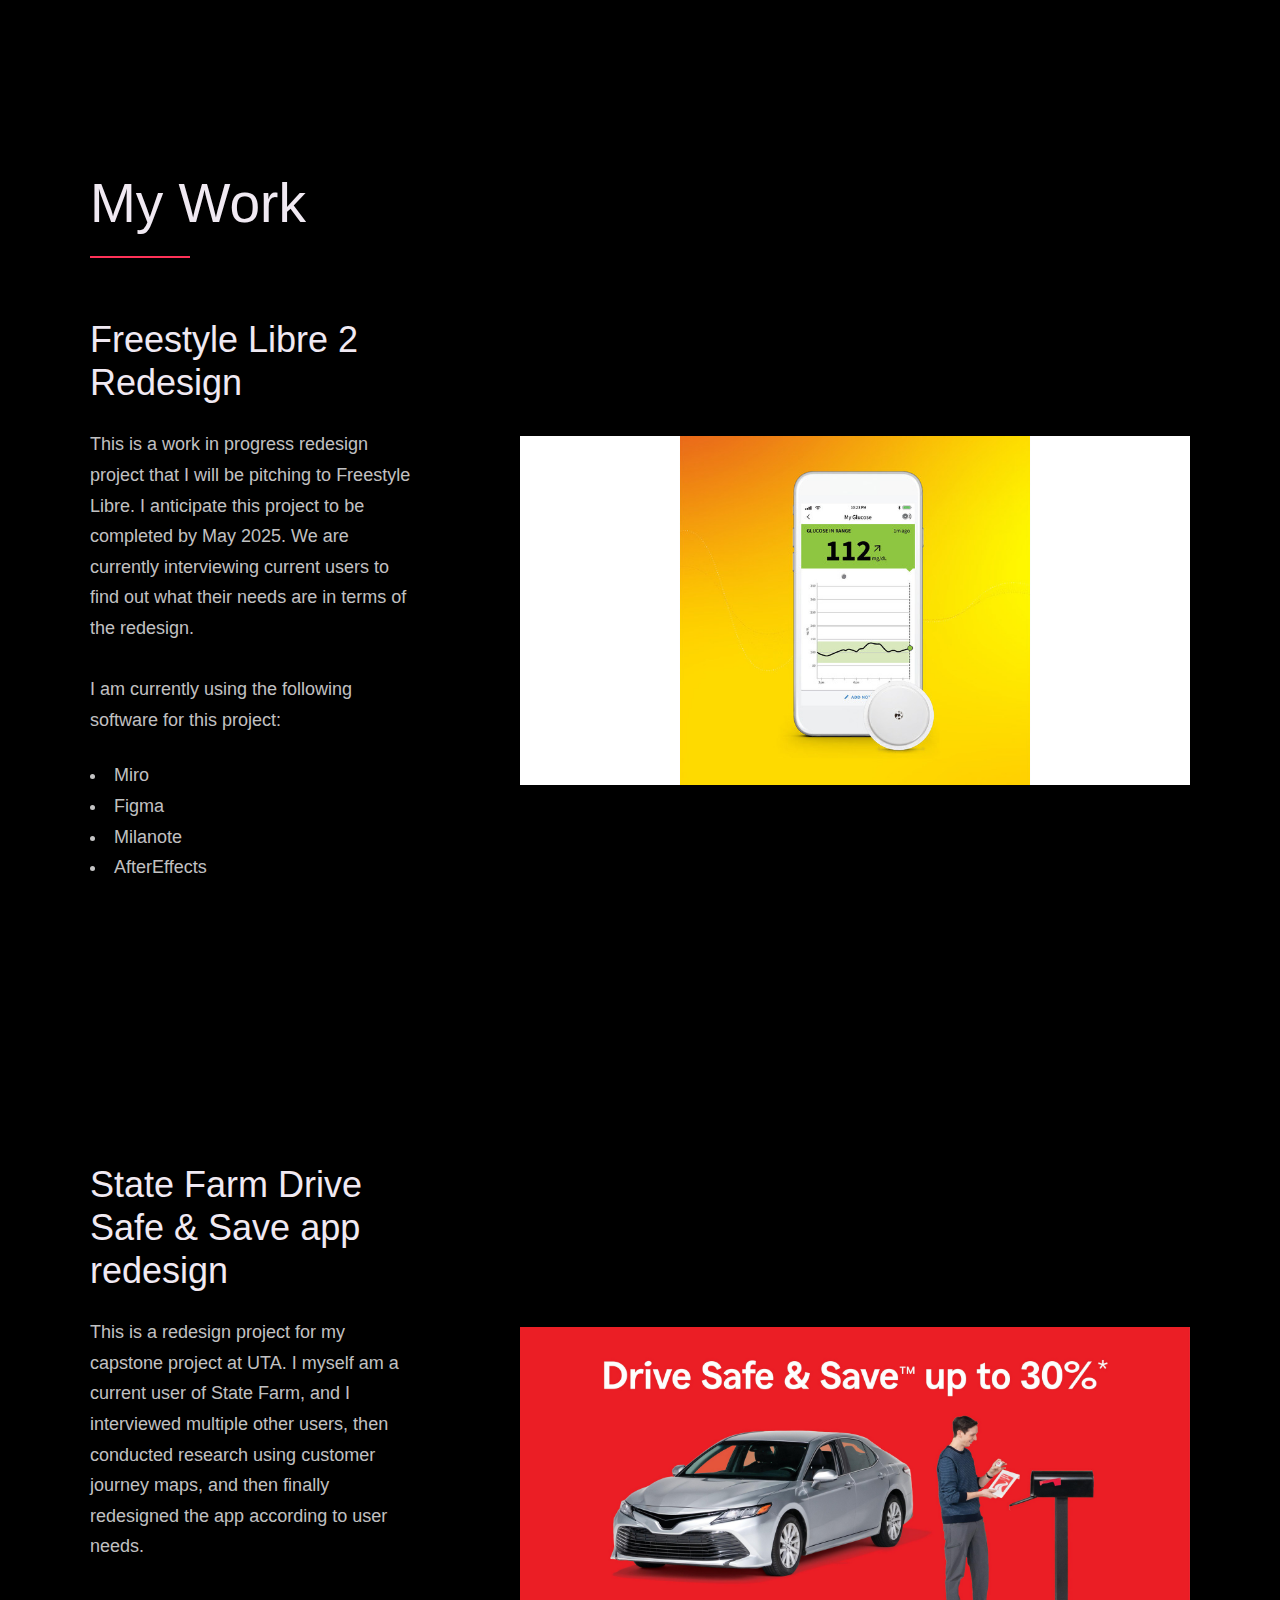
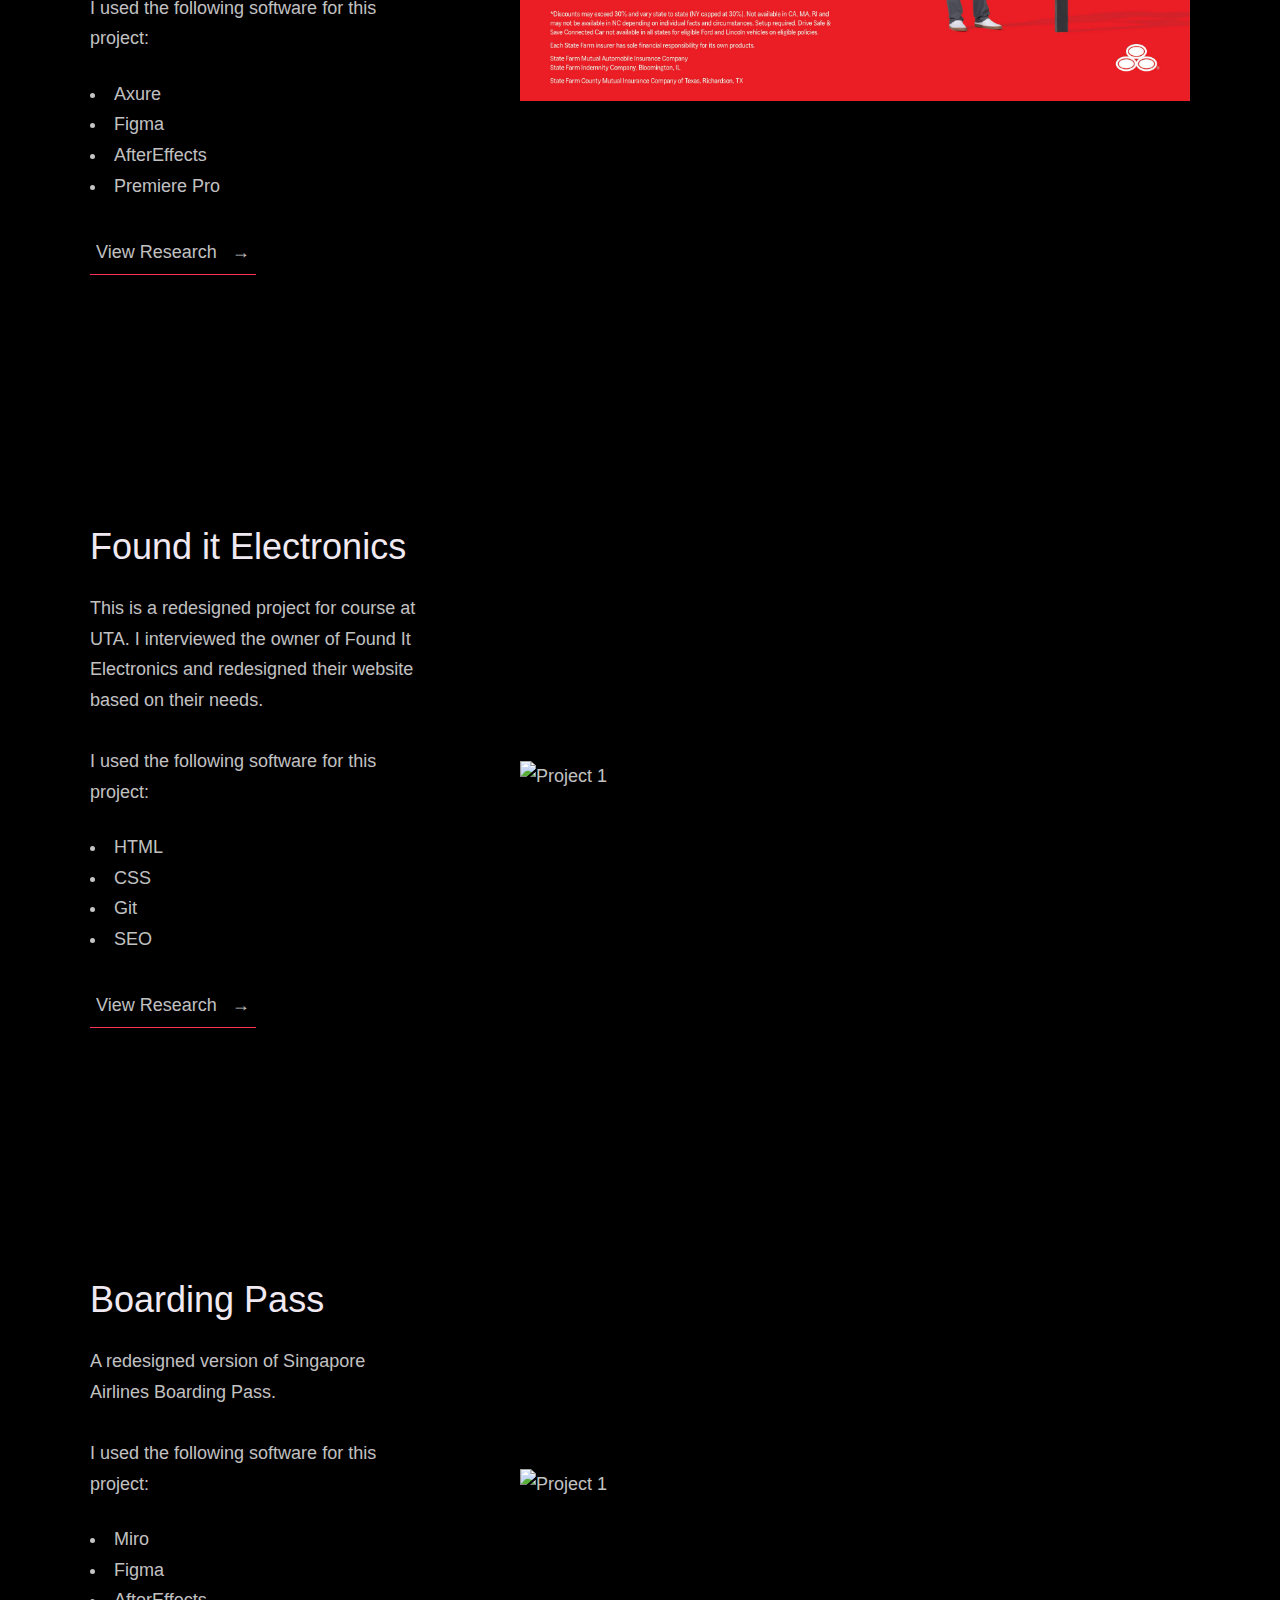
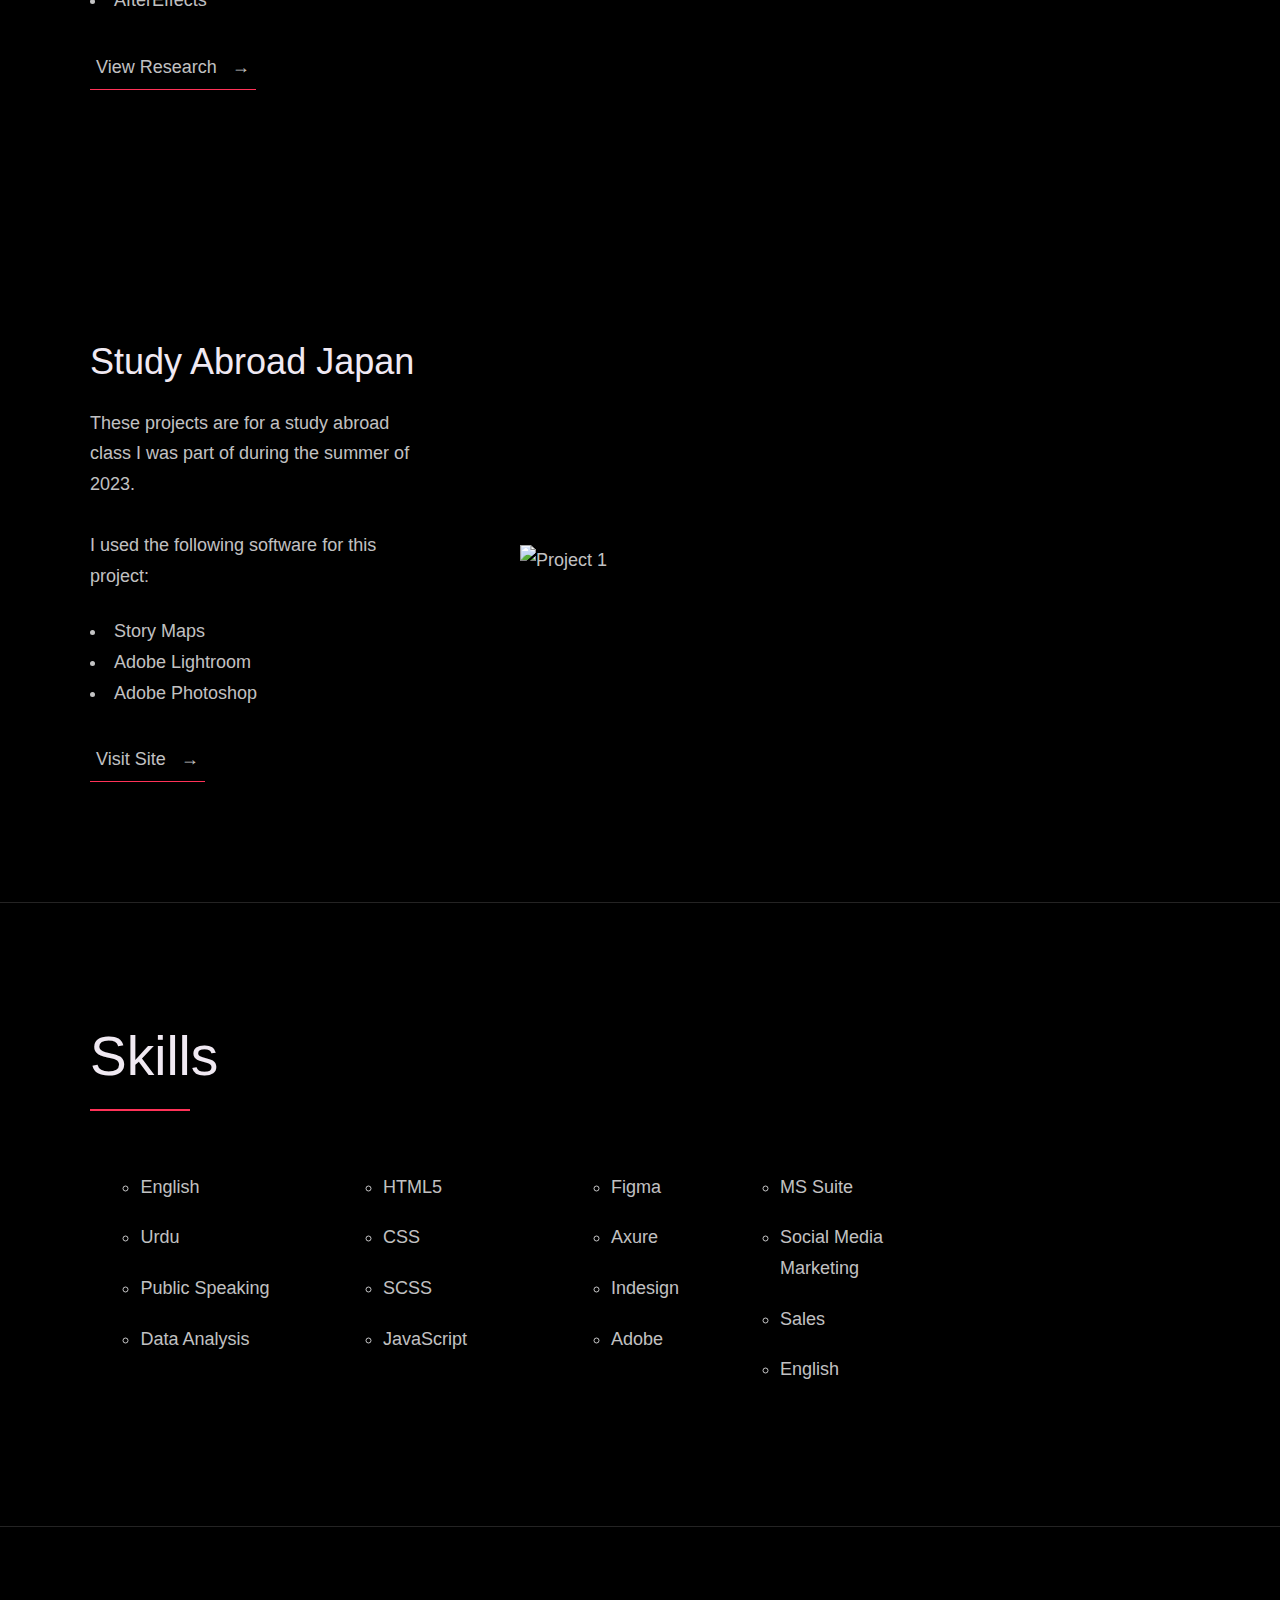
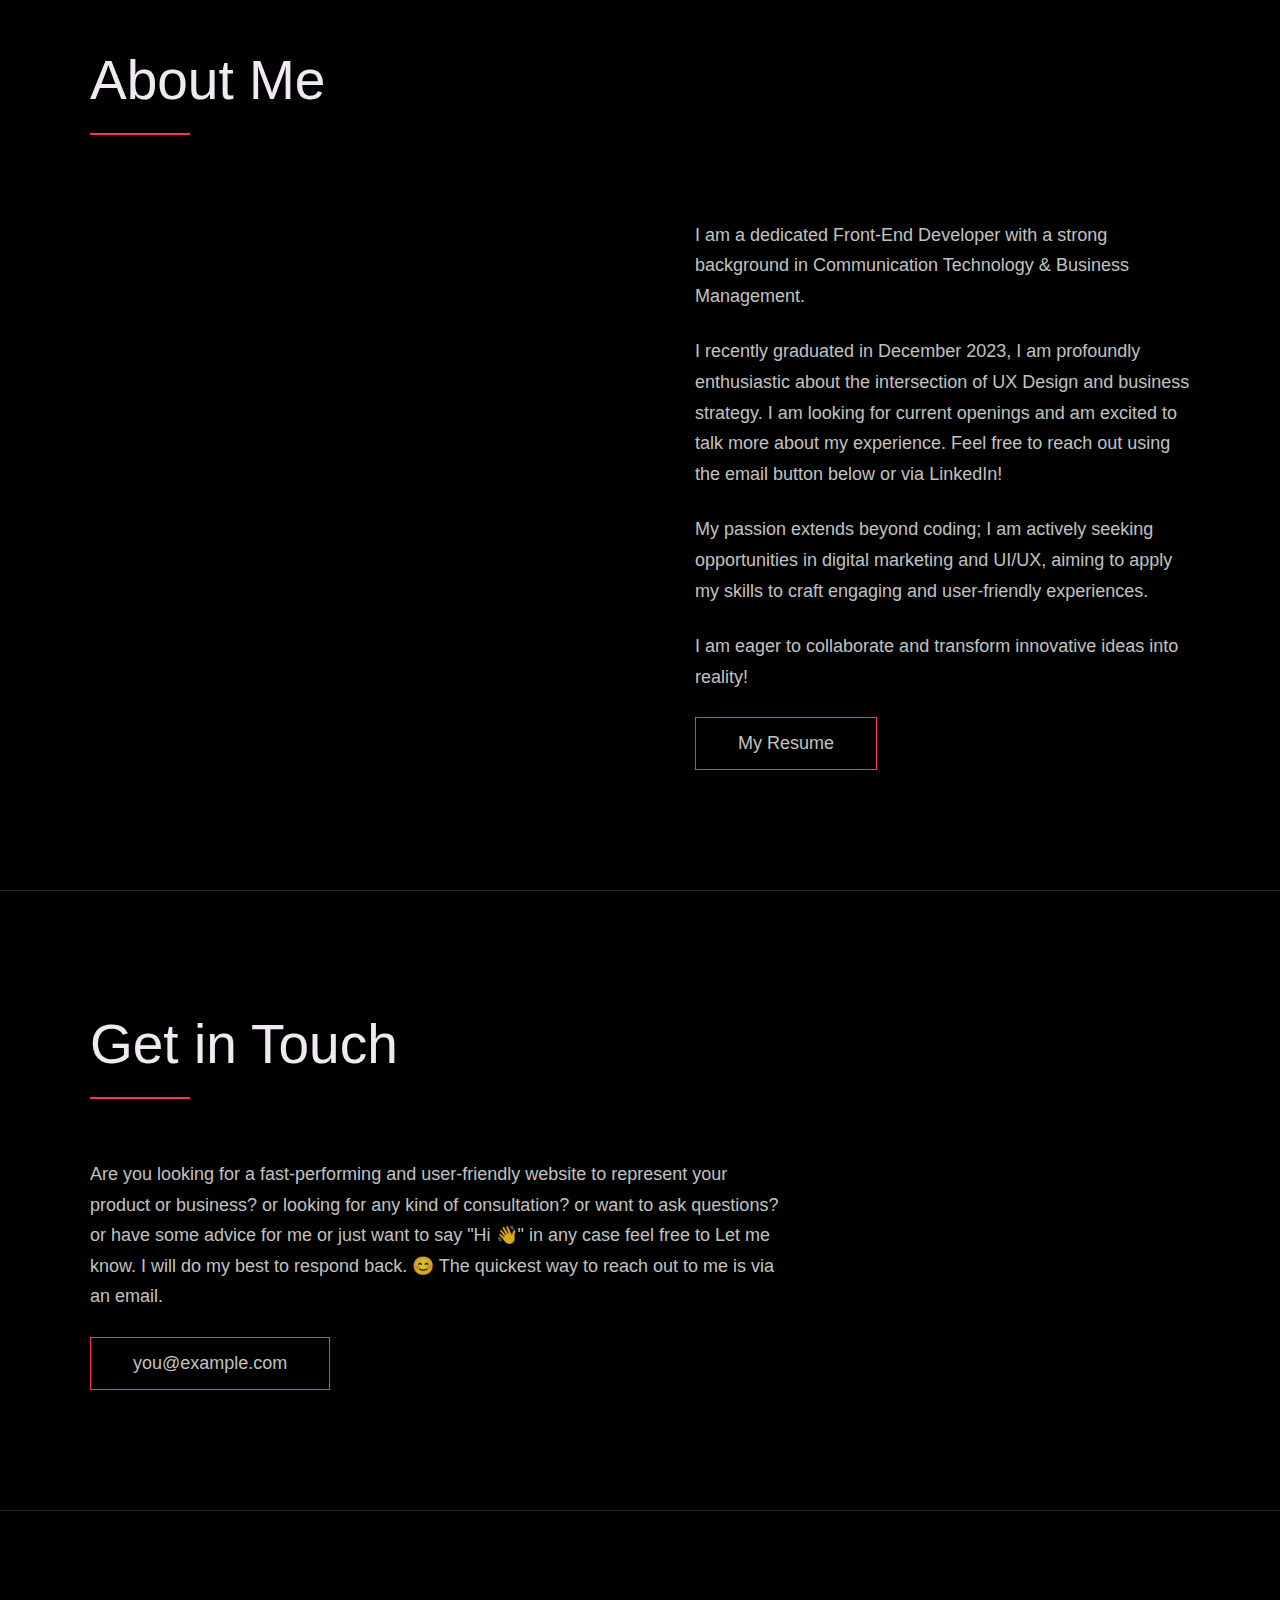
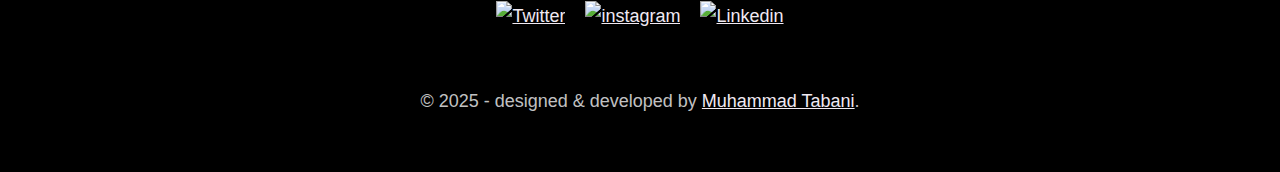
==== commit eff08686: "Update index.html" ====
--- a/index.html
+++ b/index.html
@@ -77,9 +77,9 @@
             <div class="work__text">
               <h3>Freestyle Libre 2 Redesign </h3>
               <p>
-                This is a work in progress redesign project that I will be pitching to Freestyle Libre. 
-                <br><br>
-                I used the following software for this project:
+                This is a work in progress redesign project that I will be pitching to Freestyle Libre. I anticipate this project to be completed by May 2025. We are currently interviewing current users to find out what their needs are in terms of the redesign.
+                <br><br>
+                I am currently using the following software for this project:
               </p>
               <ul class="work__list">
                 <li>Miro</li>
@@ -88,14 +88,14 @@
                 <li>AfterEffects</li>
               </ul>
 
-              <div class="work__links">
-                <a href="statefarm.html" class="link__text">
+            <!-- <div class="work__links">
+                <a href=" Enter link to the libre HTML when created " class="link__text">
                   View Research <span>&rarr;</span>
                 </a>  
-              </div>
-            </div>
-            <div class="work__image-box">
-              <img src="./images/freestylelibre-2.jpeg" class="work__image" alt="Project 1" />
+              </div> -->
+            </div>
+            <div class="work__image-box">
+              <img src="./images/FreeStyle_Libre_2.jpg" class="work__image" alt="Project 1" />
             </div>
           </div>
           
@@ -333,7 +333,7 @@
 
       
       <p>
-        &copy; 2023 - designed & developed by <a href="https://www.linkedin.com/in/muhammad-tabani/" class="link">Muhammad Tabani</a>.
+        &copy; 2025 - designed & developed by <a href="https://www.linkedin.com/in/muhammad-tabani/" class="link">Muhammad Tabani</a>.
       </p>
     </div>
   
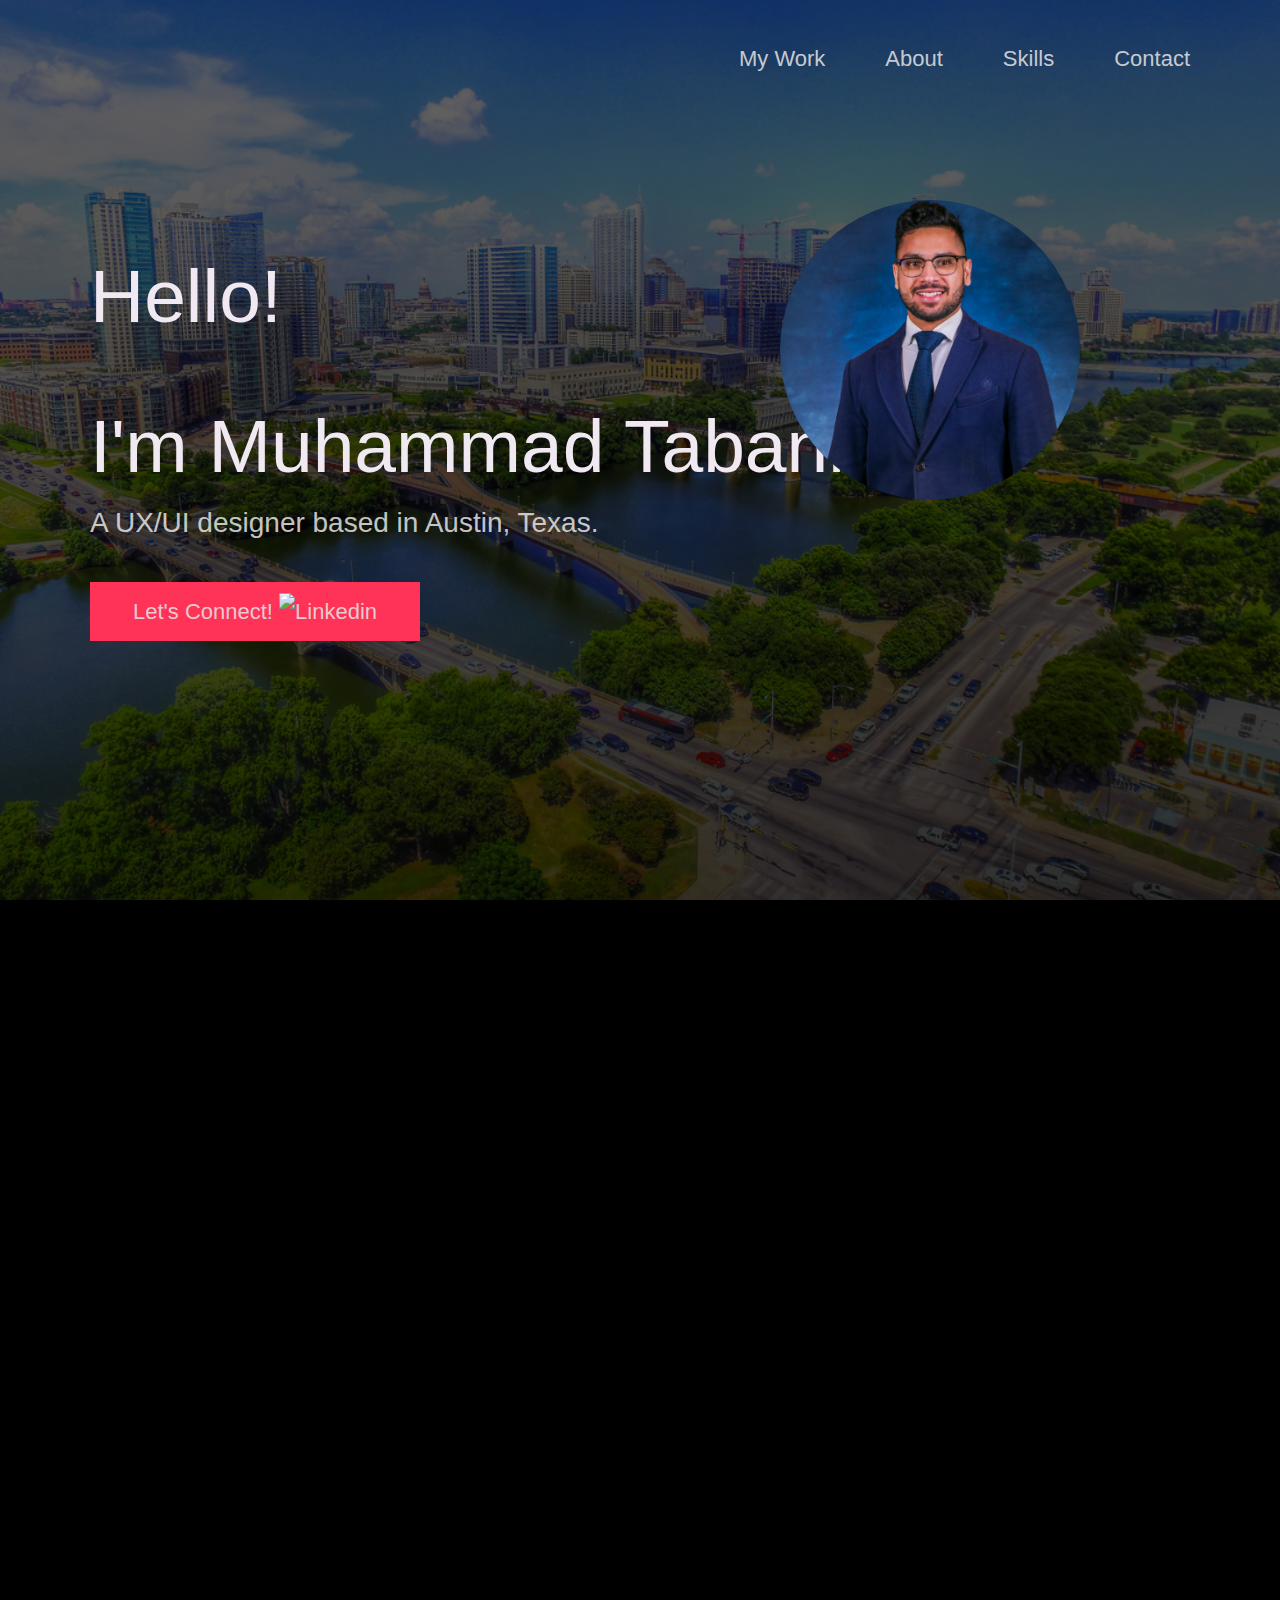
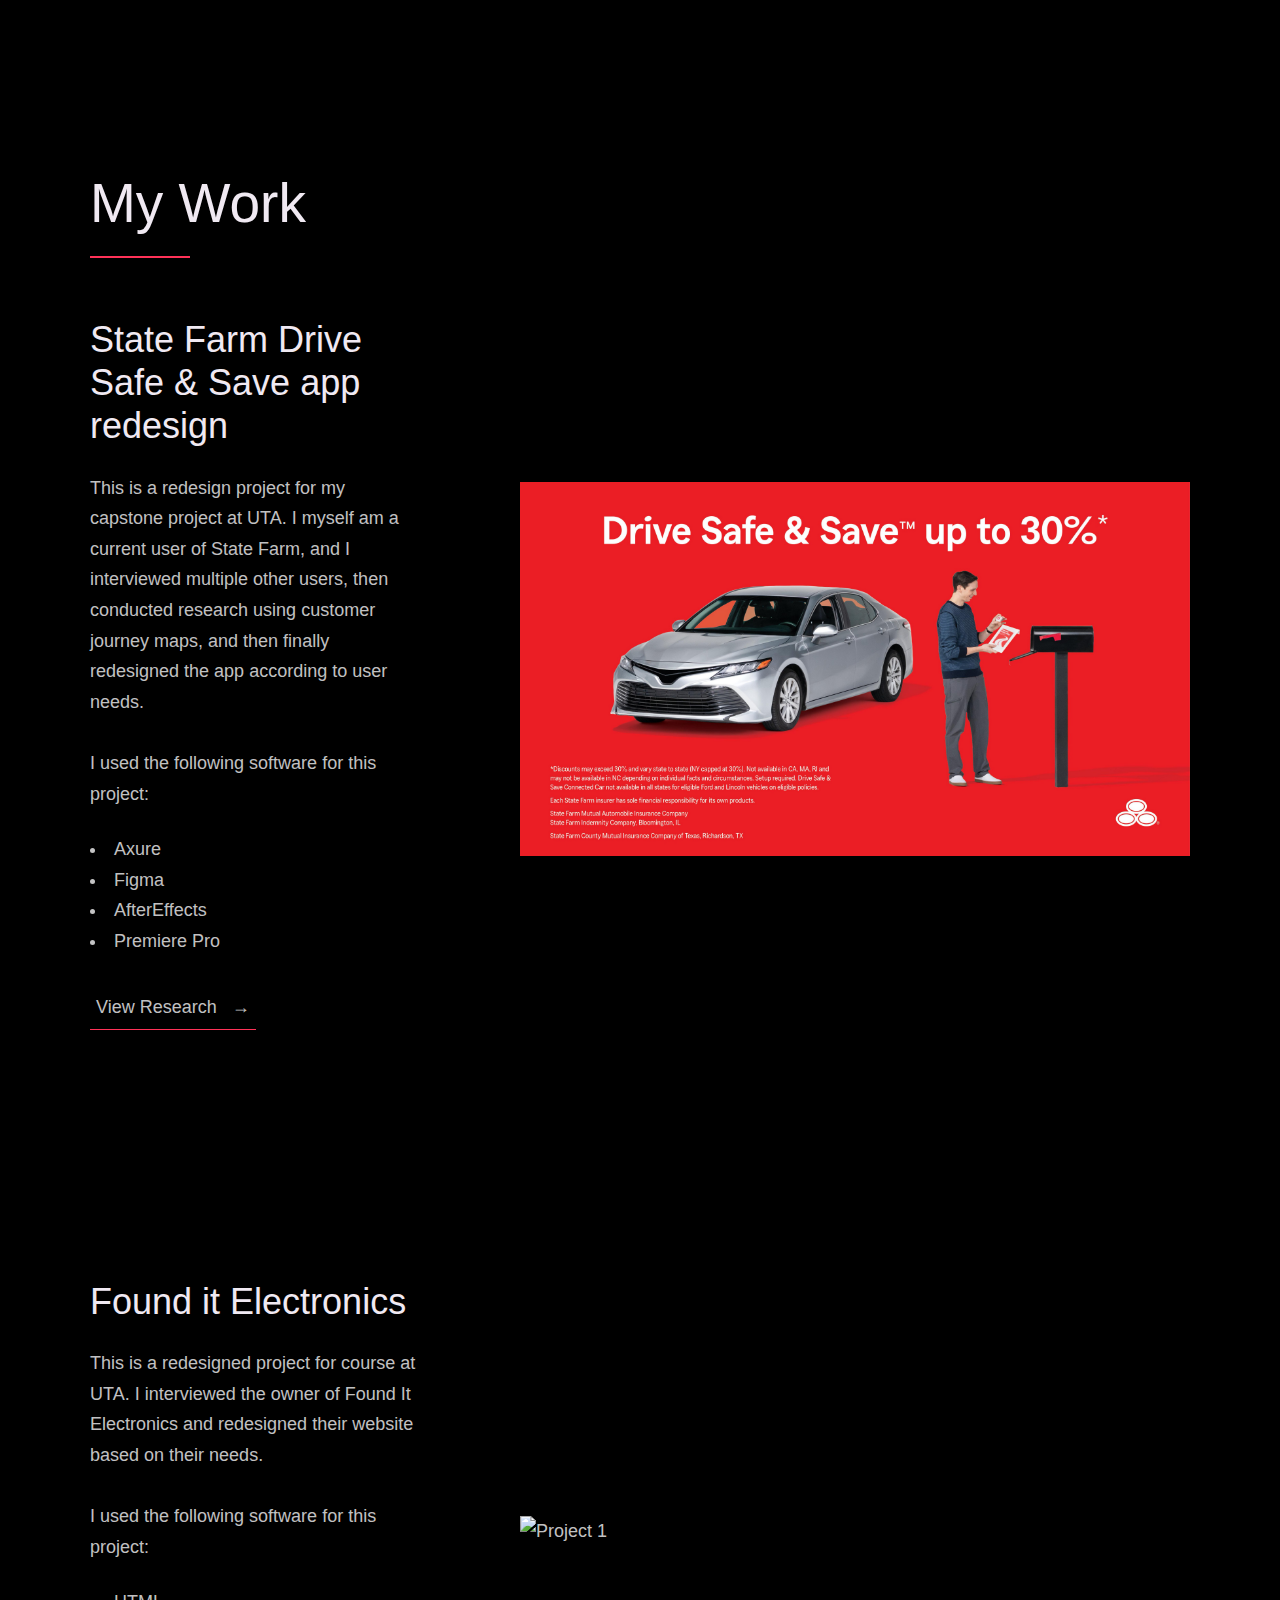
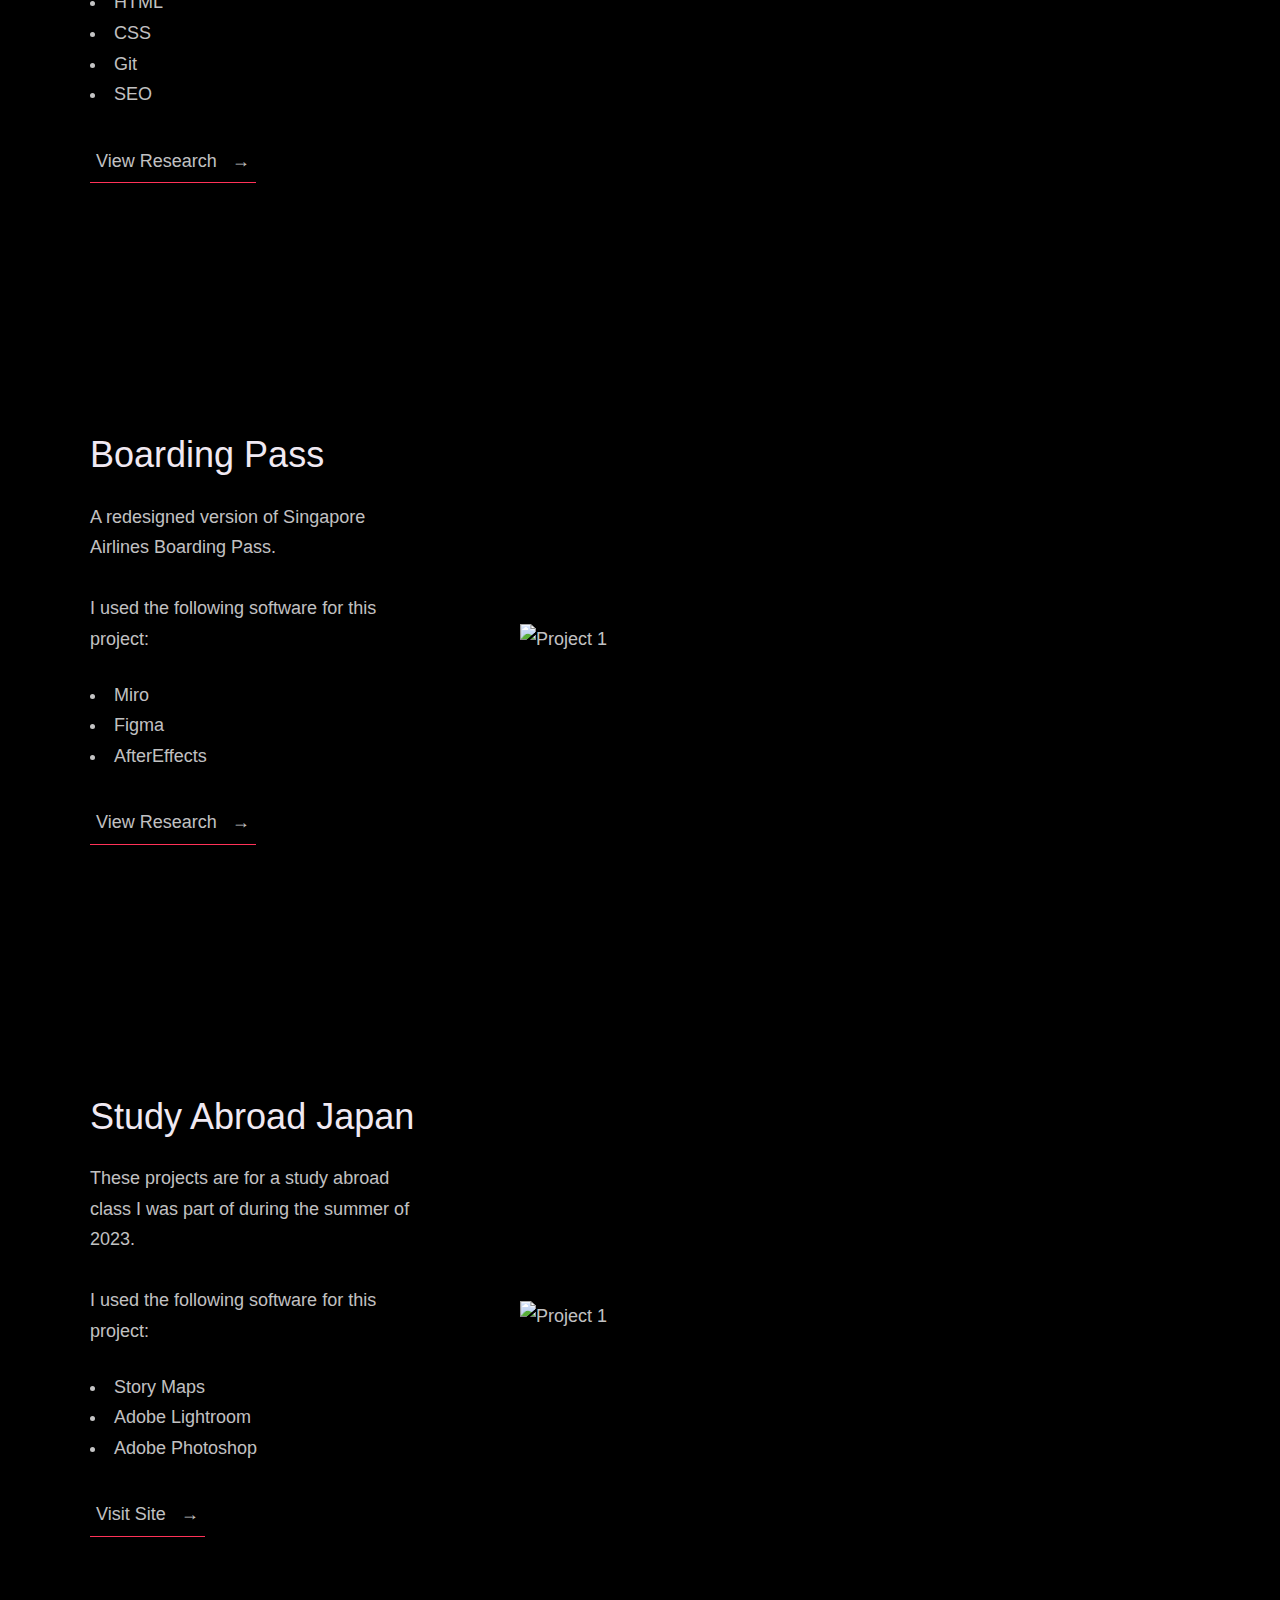
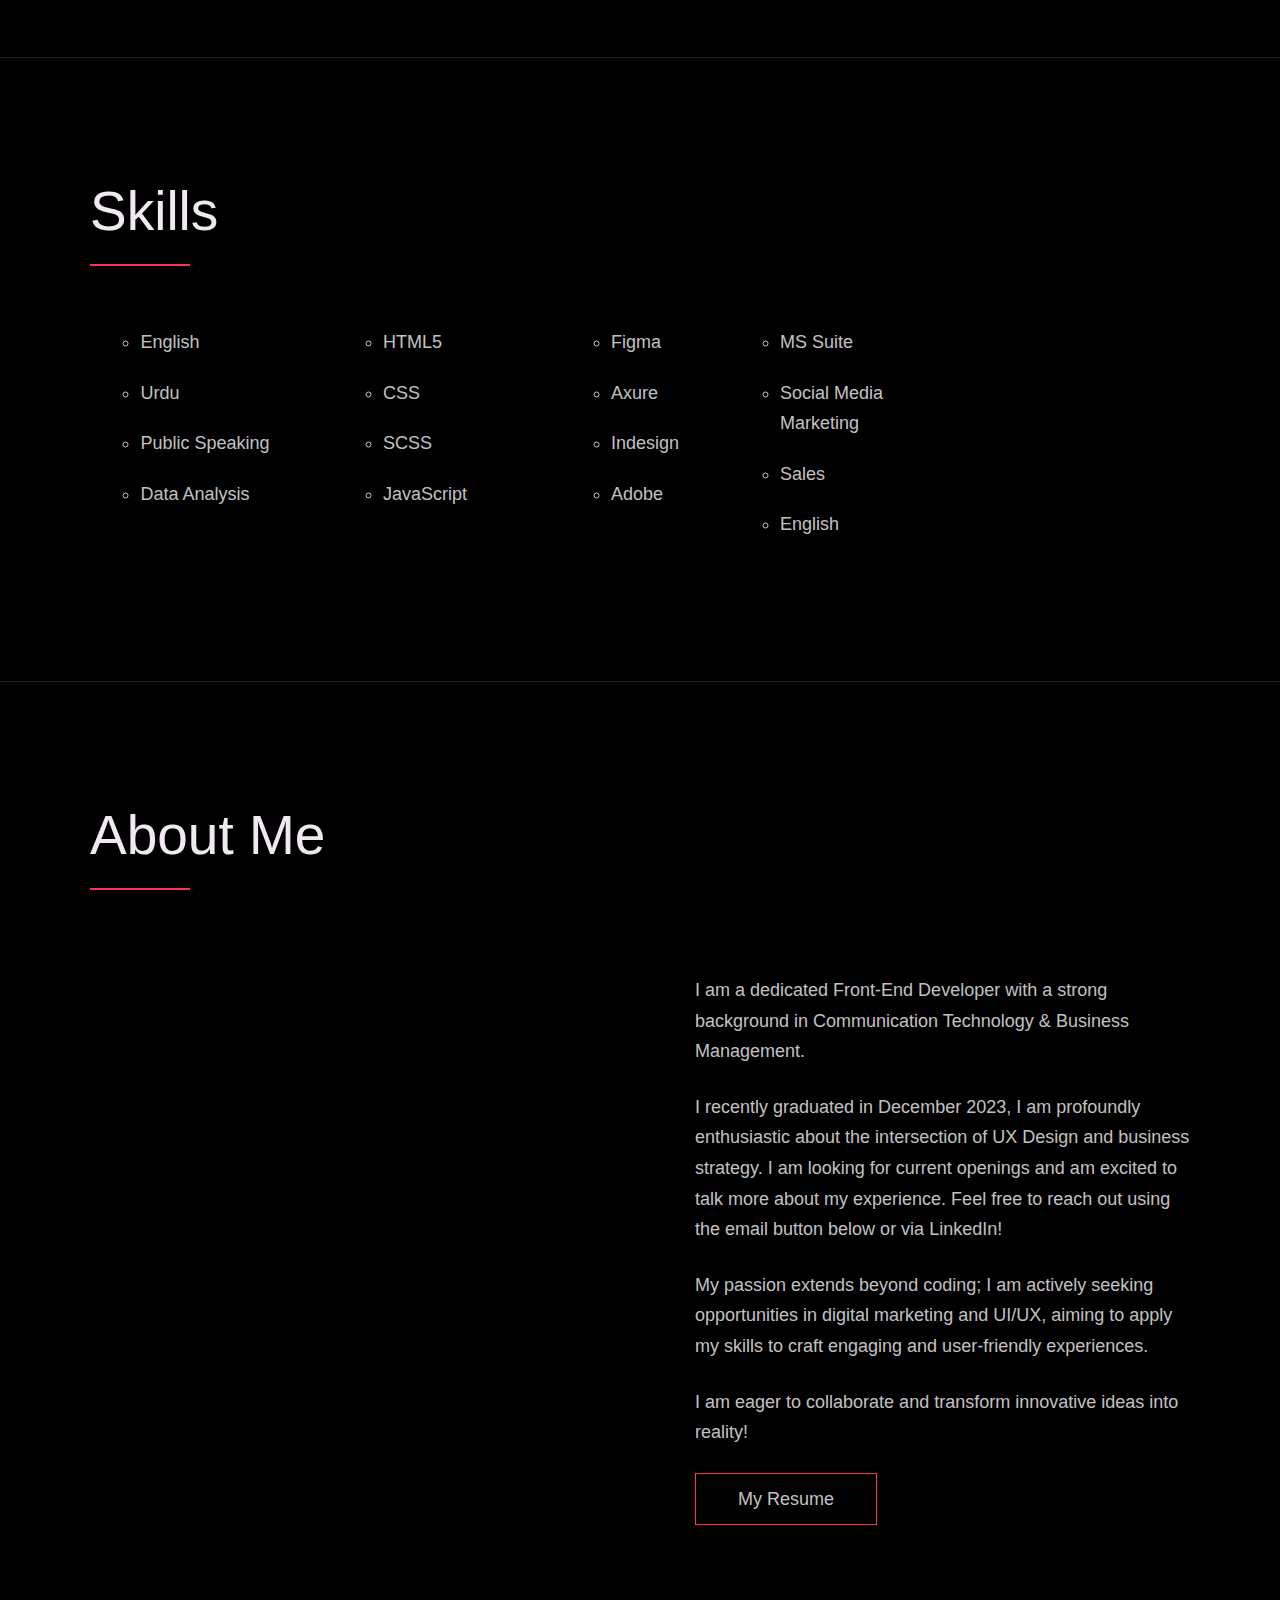
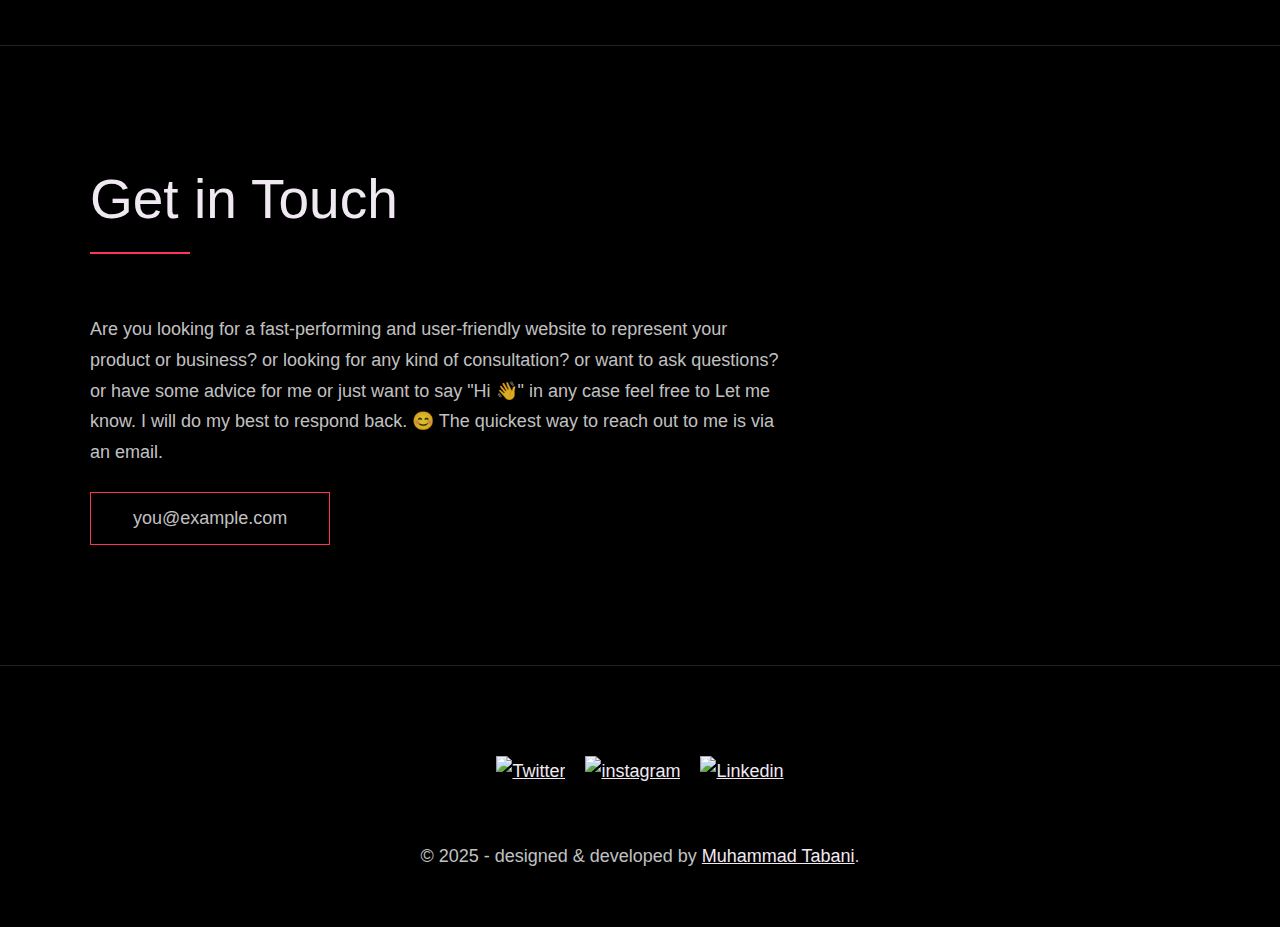
==== commit e9570d7b: "Update index.html" ====
--- a/index.html
+++ b/index.html
@@ -73,7 +73,7 @@
 
           
 
-          <div class="work__box">
+        <!--  <div class="work__box">
             <div class="work__text">
               <h3>Freestyle Libre 2 Redesign </h3>
               <p>
@@ -88,16 +88,16 @@
                 <li>AfterEffects</li>
               </ul>
 
-            <!-- <div class="work__links">
+             <div class="work__links">
                 <a href=" Enter link to the libre HTML when created " class="link__text">
                   View Research <span>&rarr;</span>
                 </a>  
-              </div> -->
+              </div> 
             </div>
             <div class="work__image-box">
               <img src="./images/FreeStyle_Libre_2.jpg" class="work__image" alt="Project 1" />
             </div>
-          </div>
+          </div> -->
           
           <div class="work__box">
             <div class="work__text">
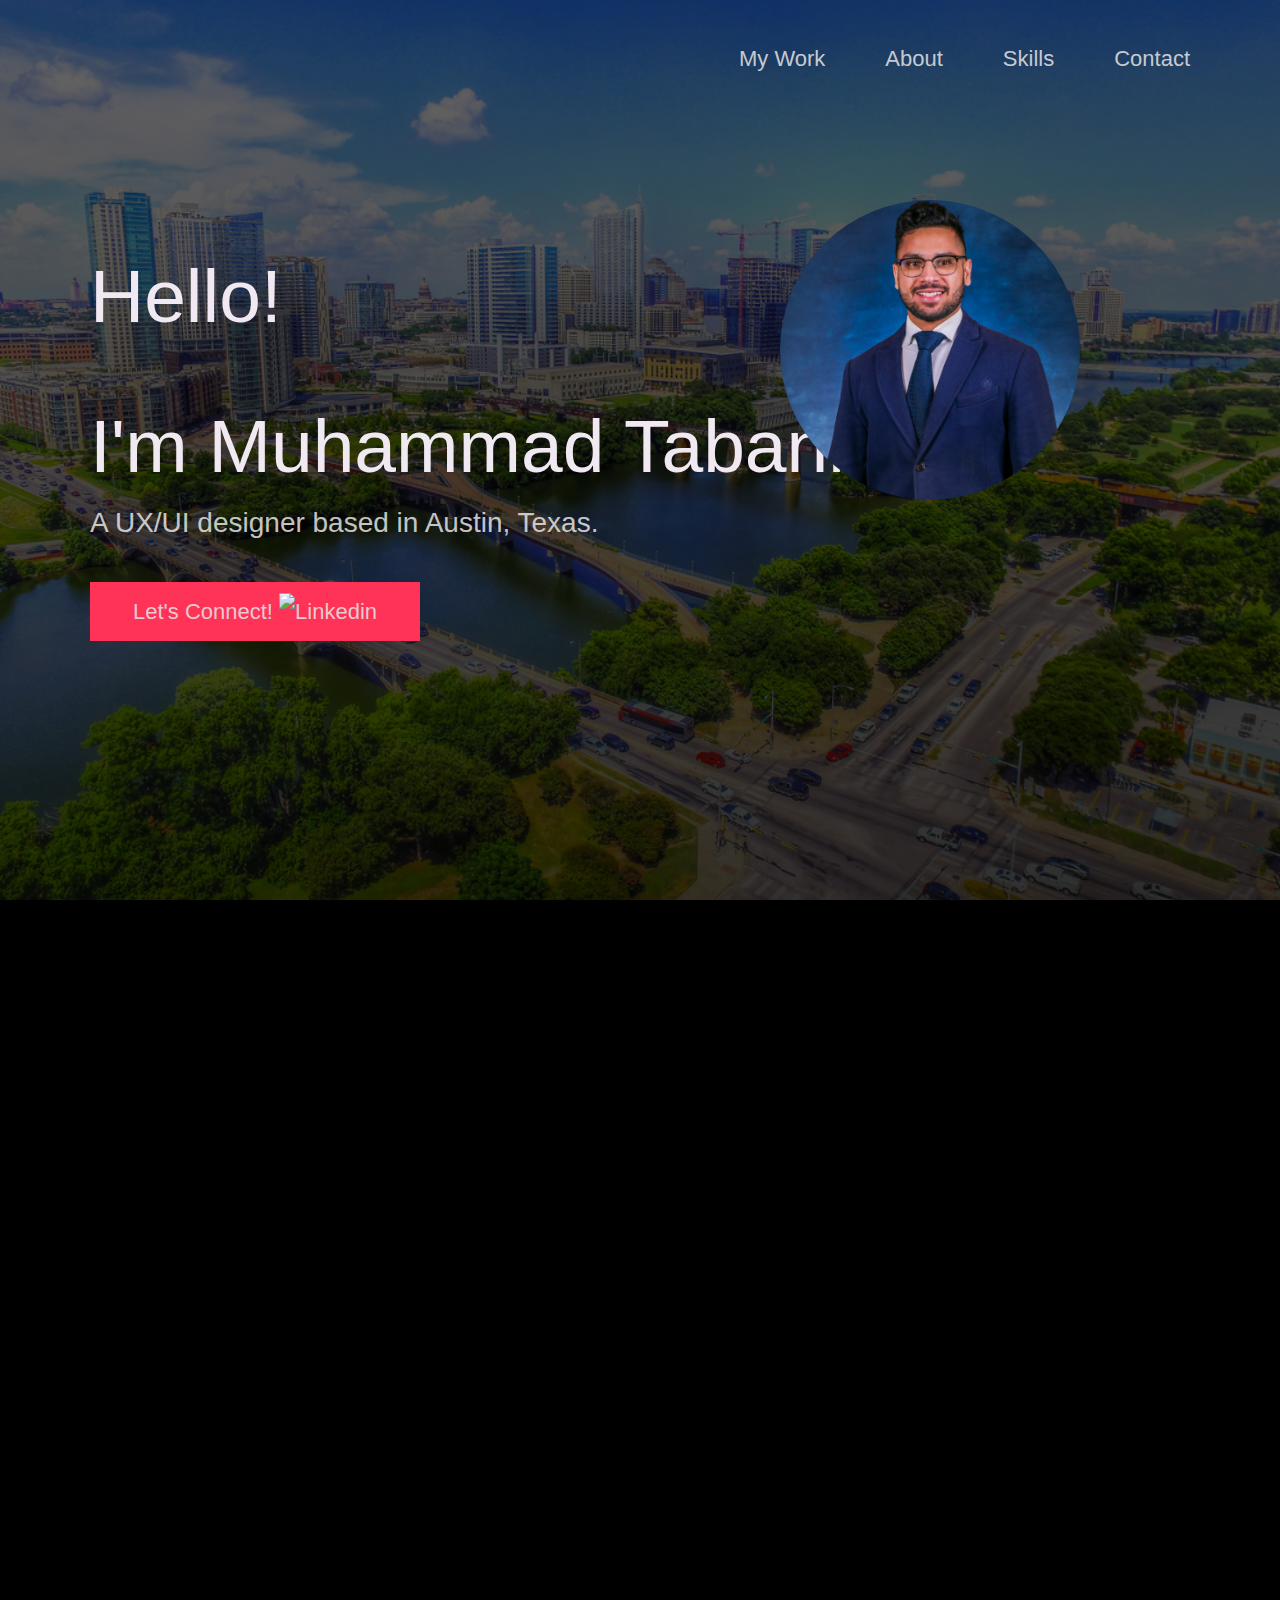
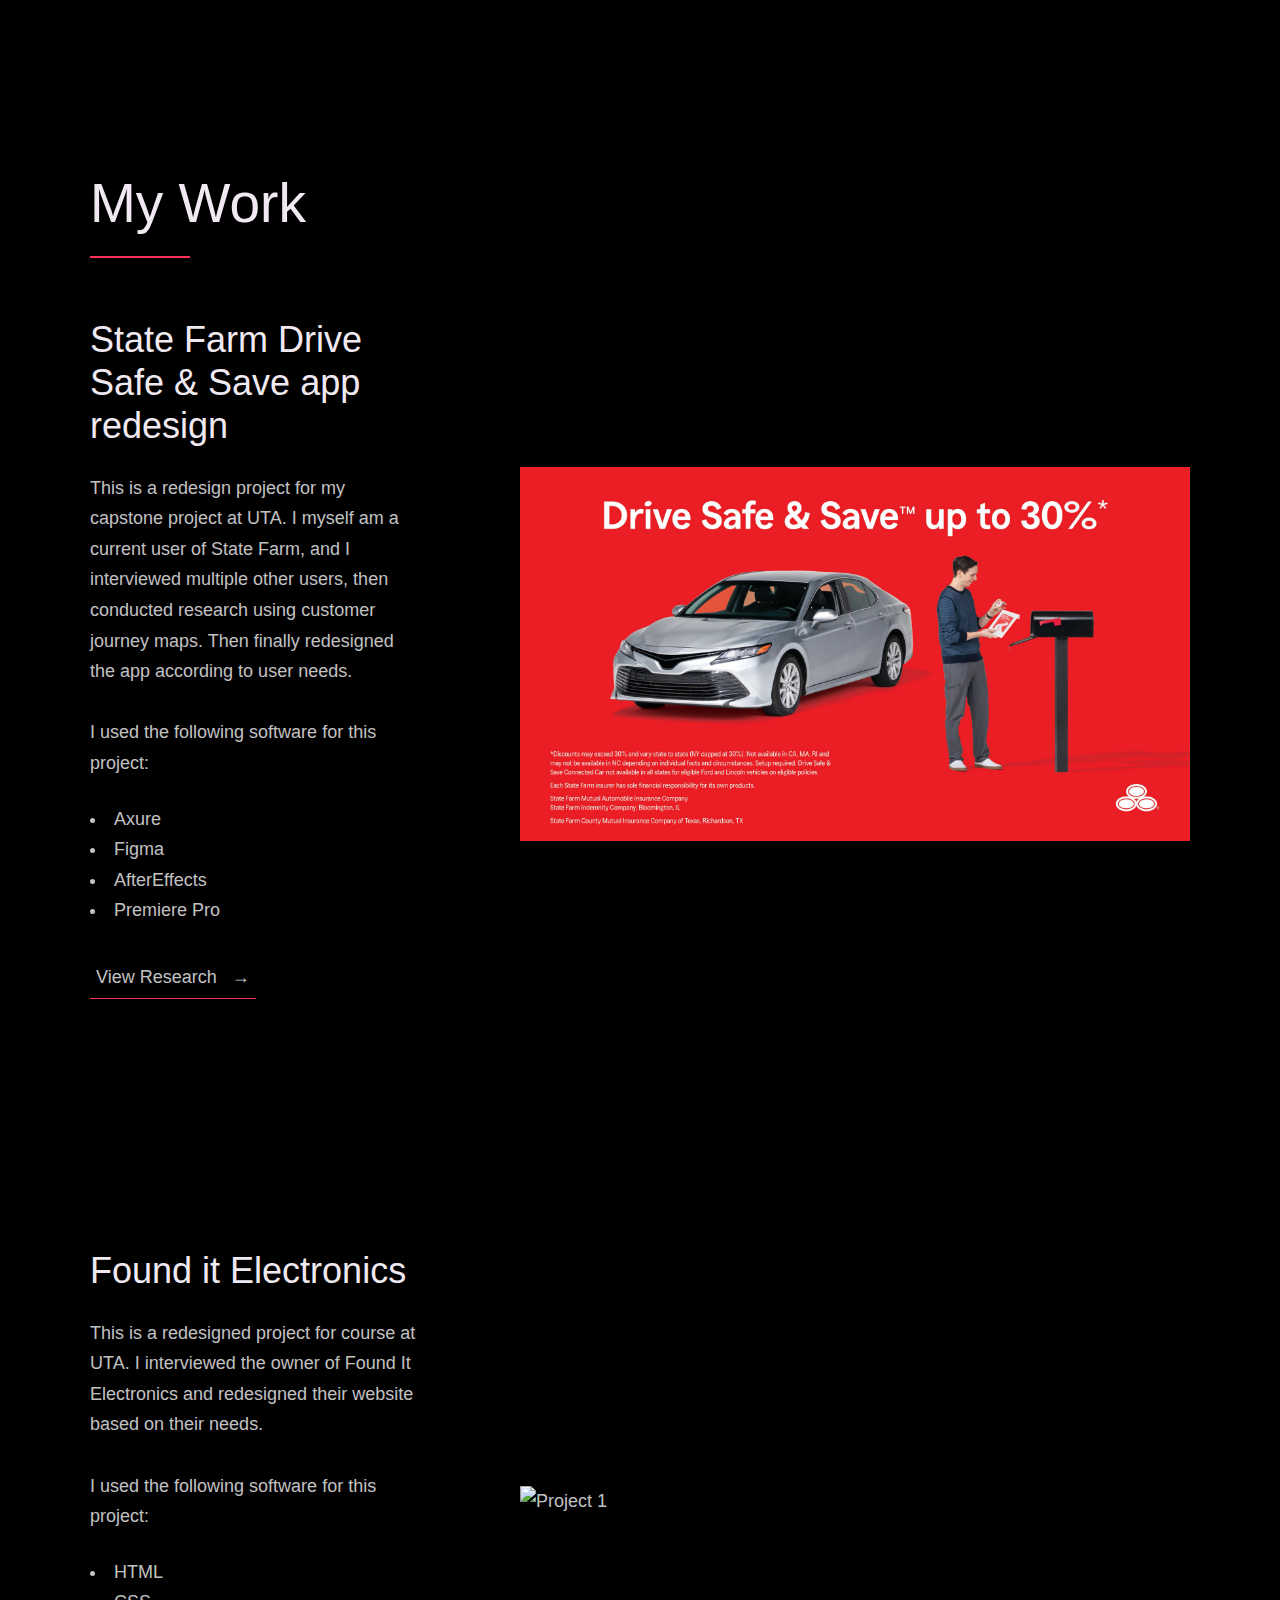
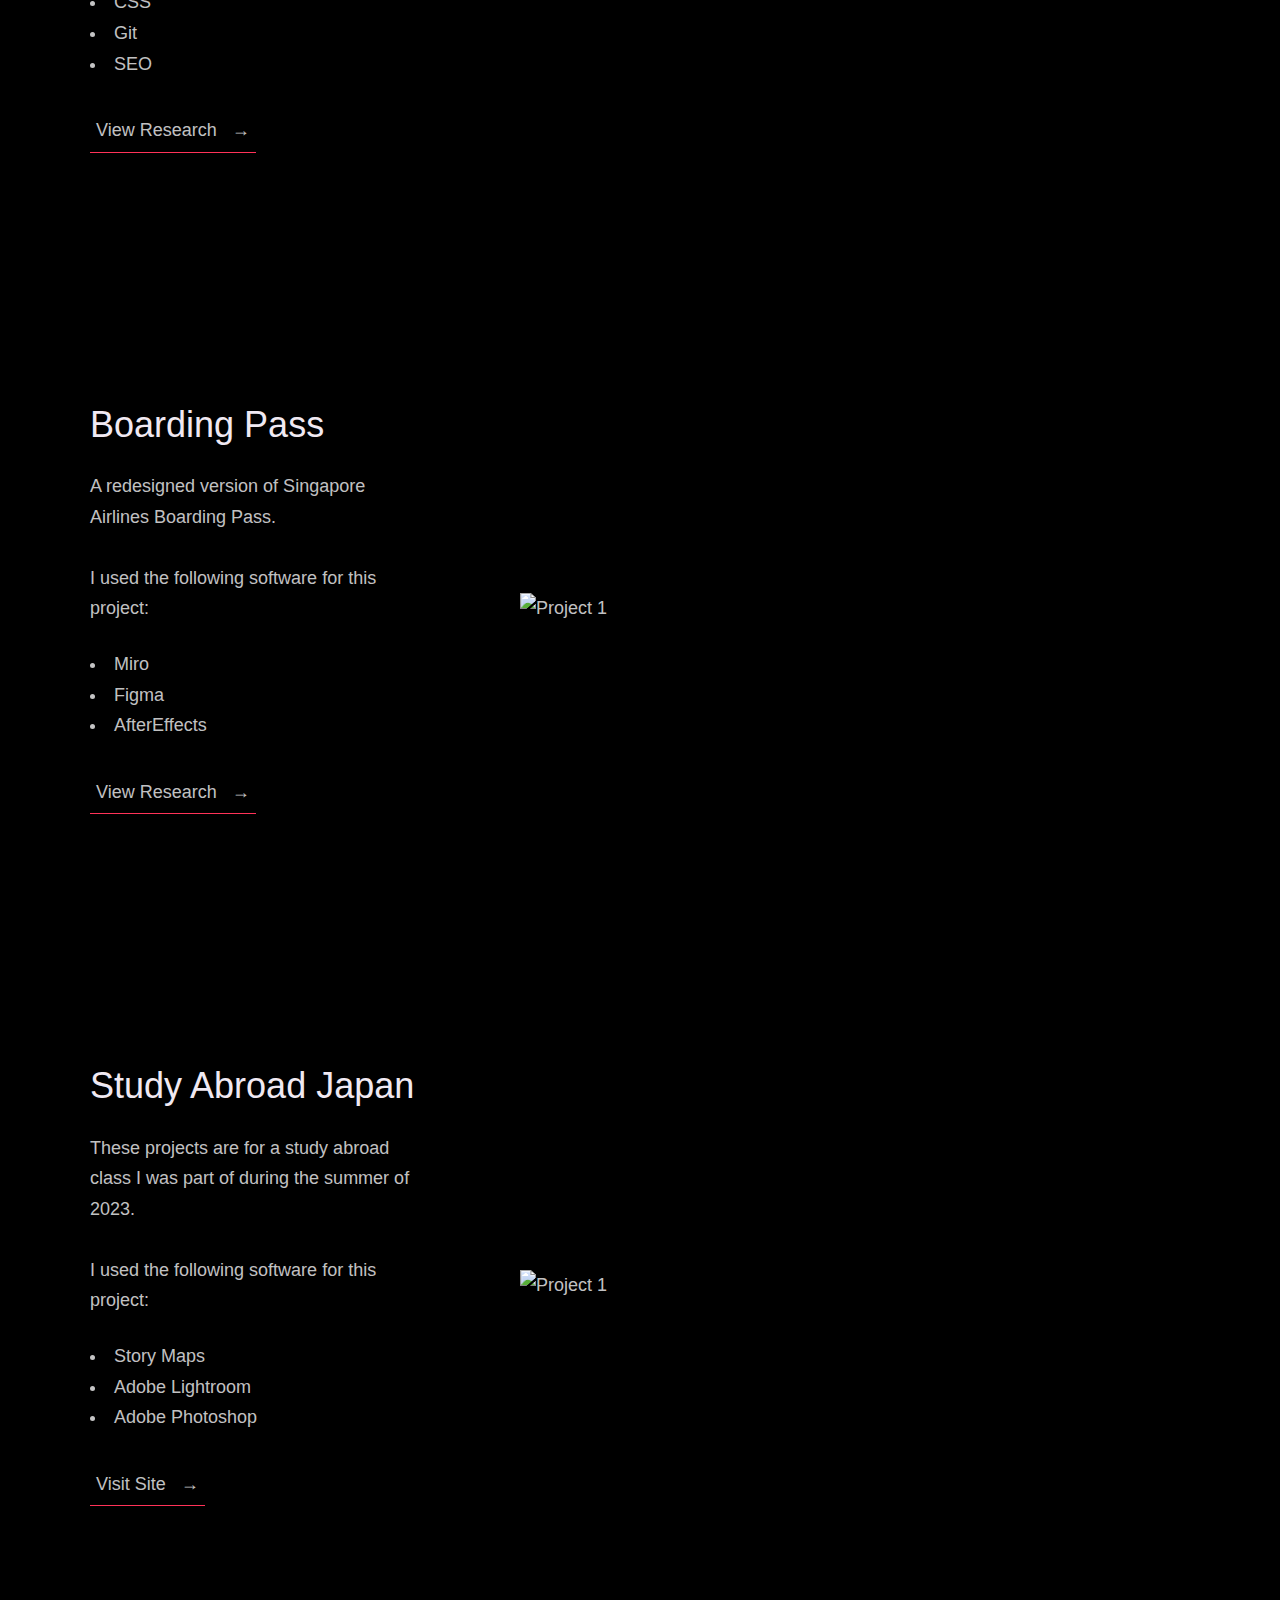
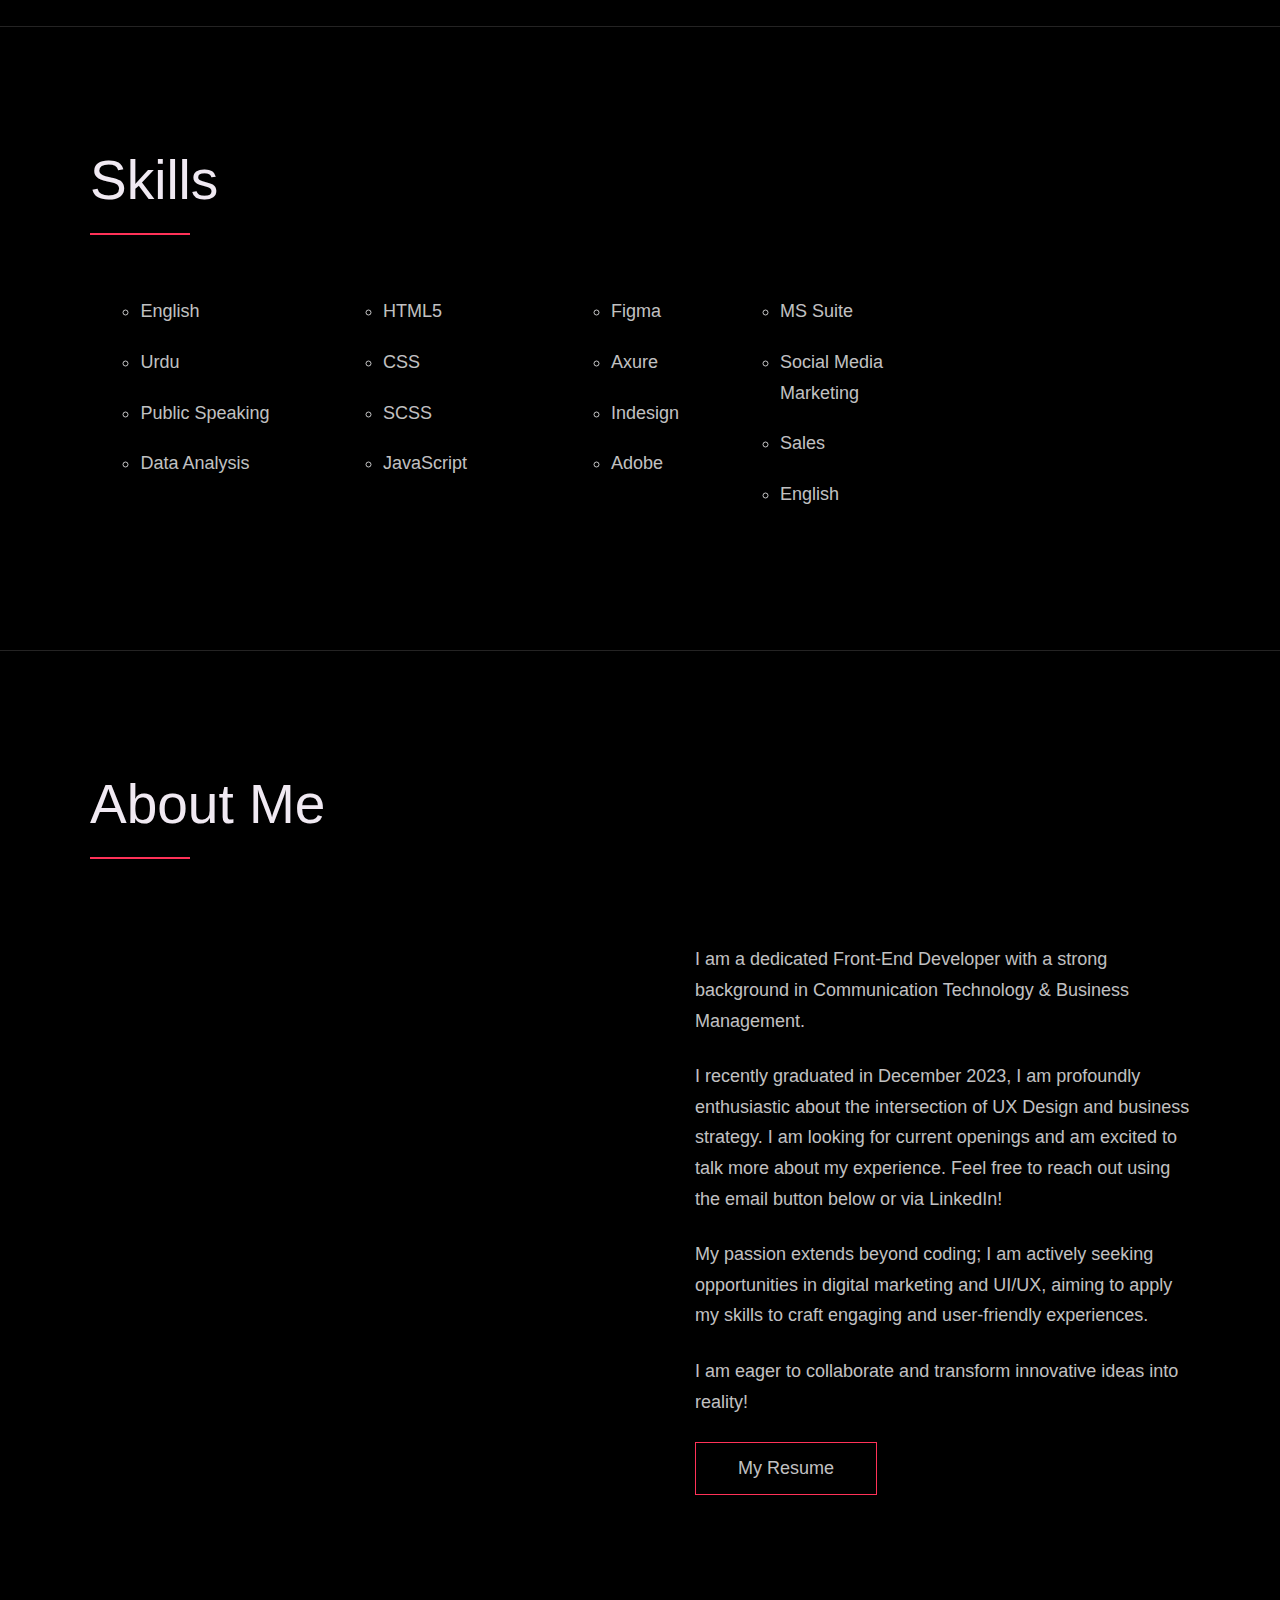
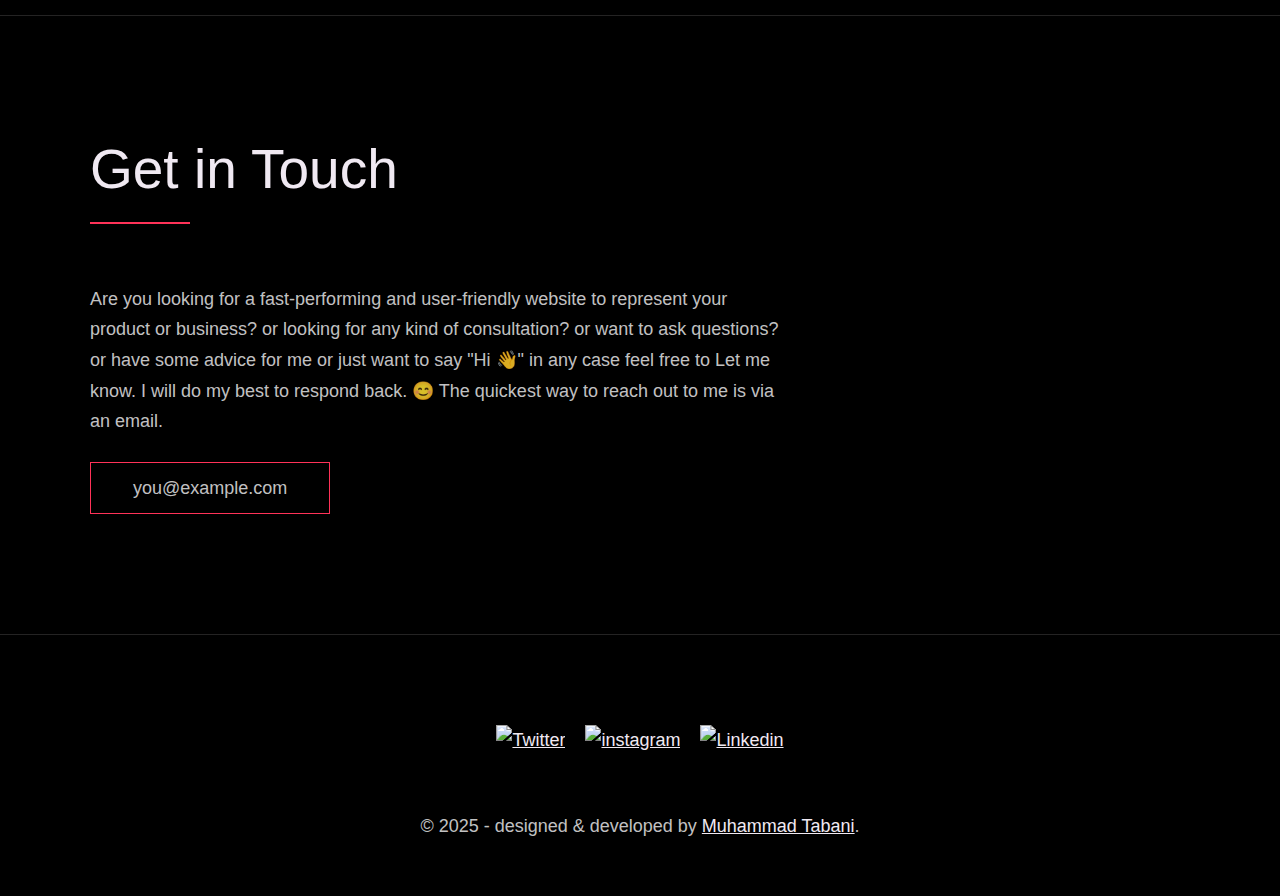
==== commit 2717864e: "Update index.html" ====
--- a/index.html
+++ b/index.html
@@ -103,7 +103,7 @@
             <div class="work__text">
               <h3>State Farm Drive Safe & Save app redesign </h3>
               <p>
-                This is a redesign project for my capstone project at UTA. I myself am a current user of State Farm, and I interviewed multiple other users, then conducted research using customer journey maps, and then finally redesigned the app according to user needs. 
+                This is a redesign project for my capstone project at UTA. I myself am a current user of State Farm, and I interviewed multiple other users, then conducted research using customer journey maps. Then finally redesigned the app according to user needs. 
                 <br><br>
                 I used the following software for this project:
               </p>
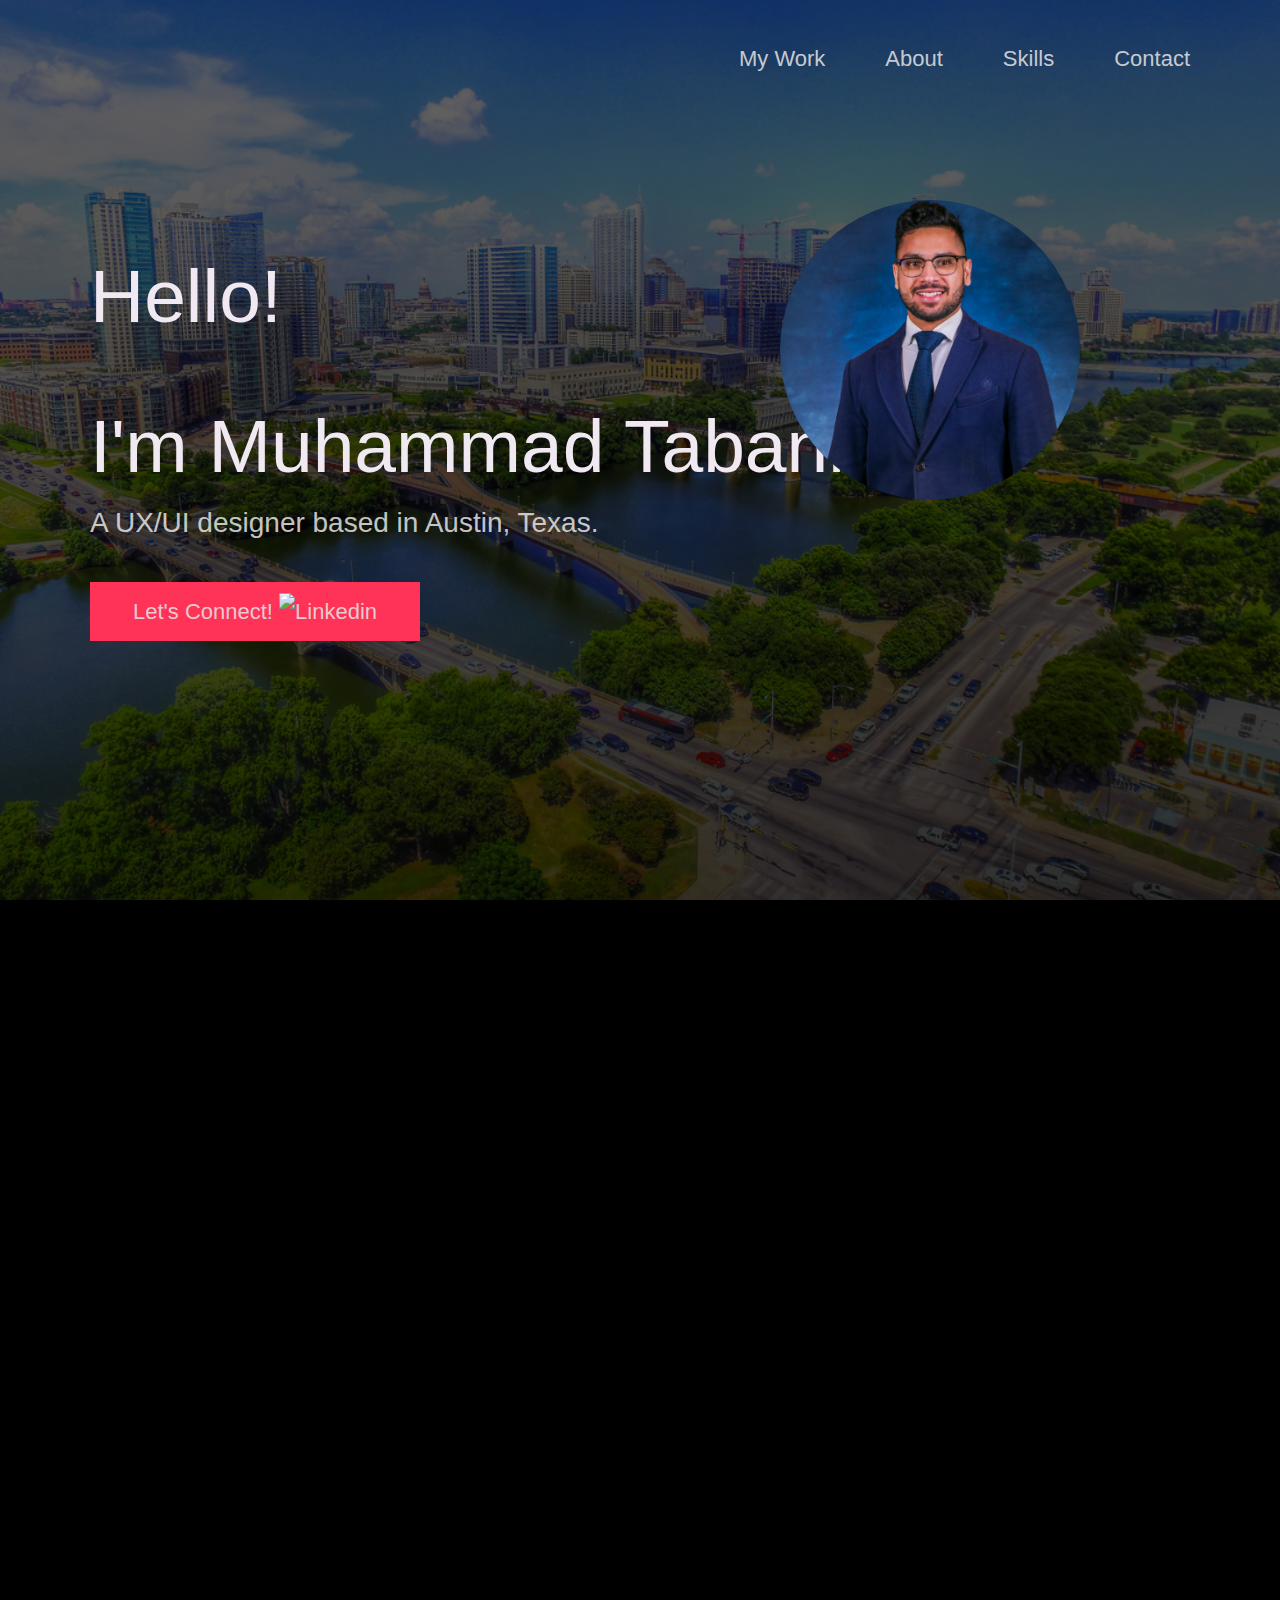
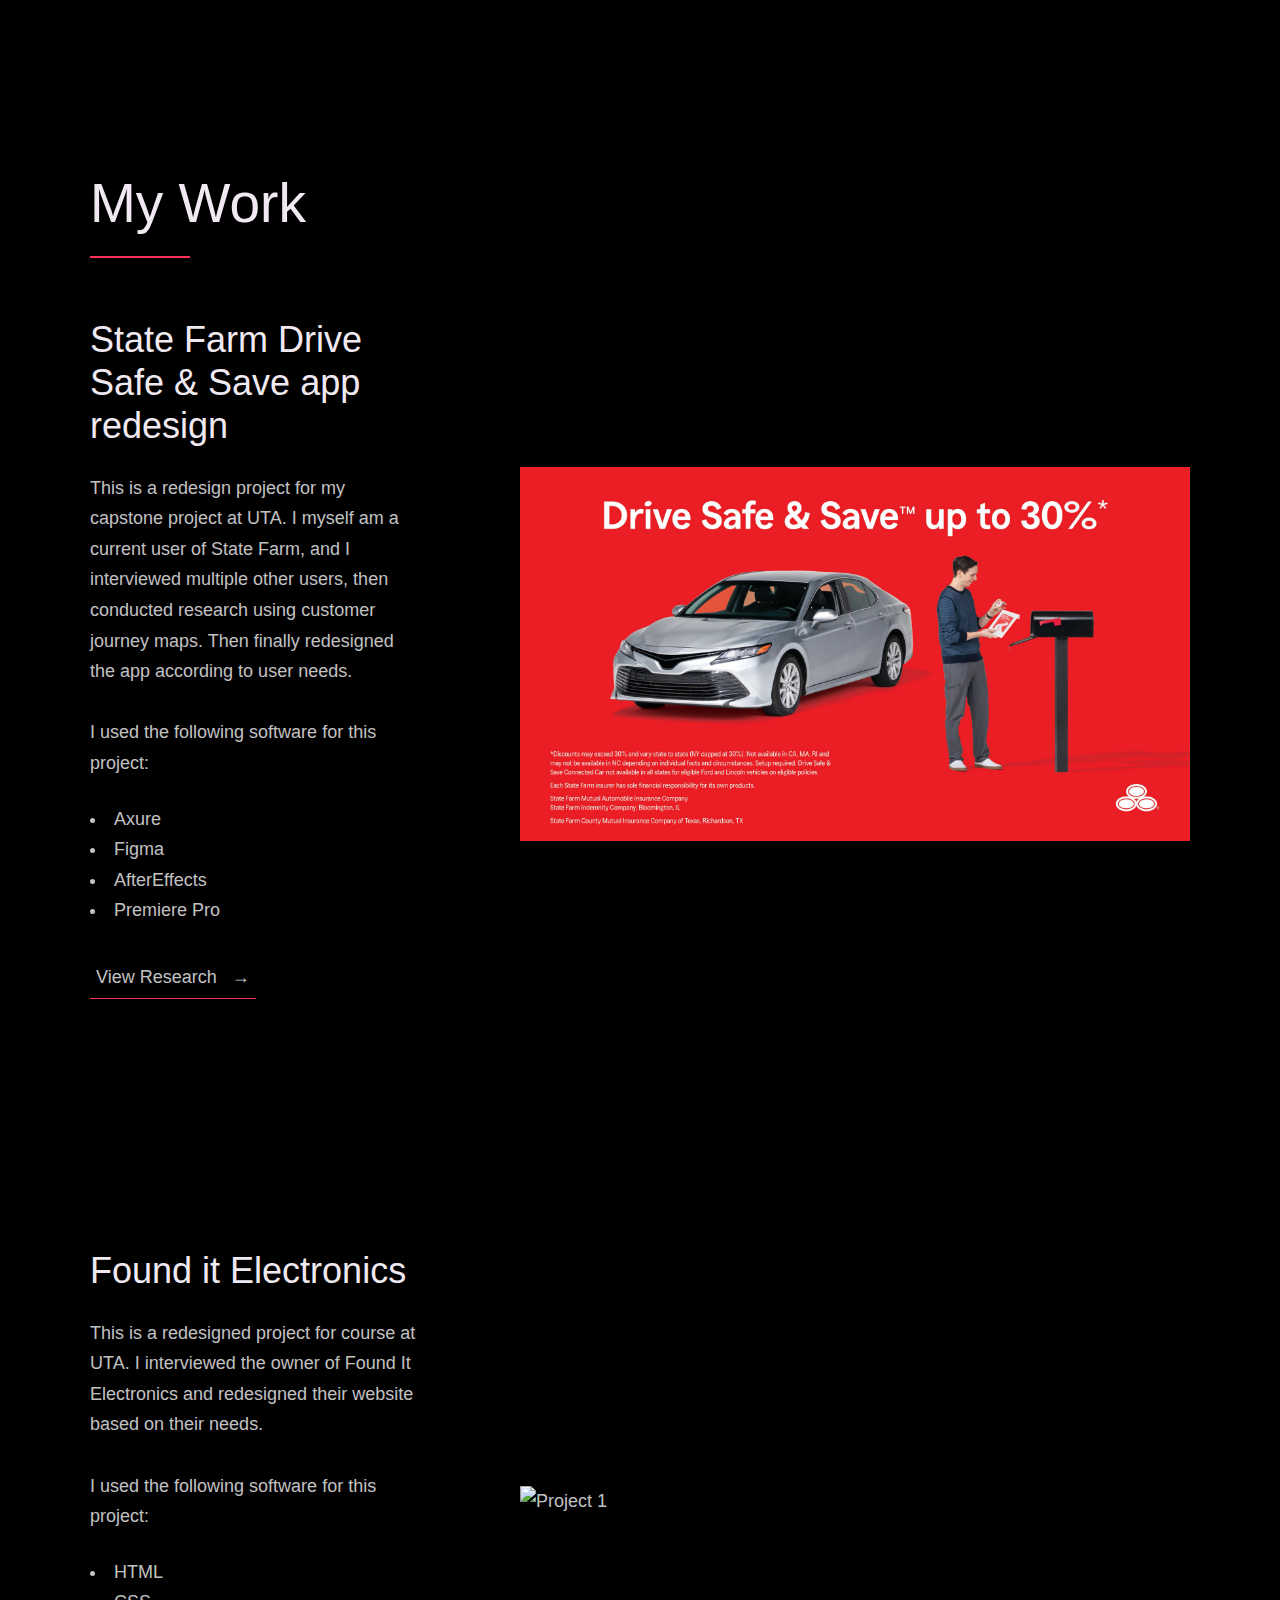
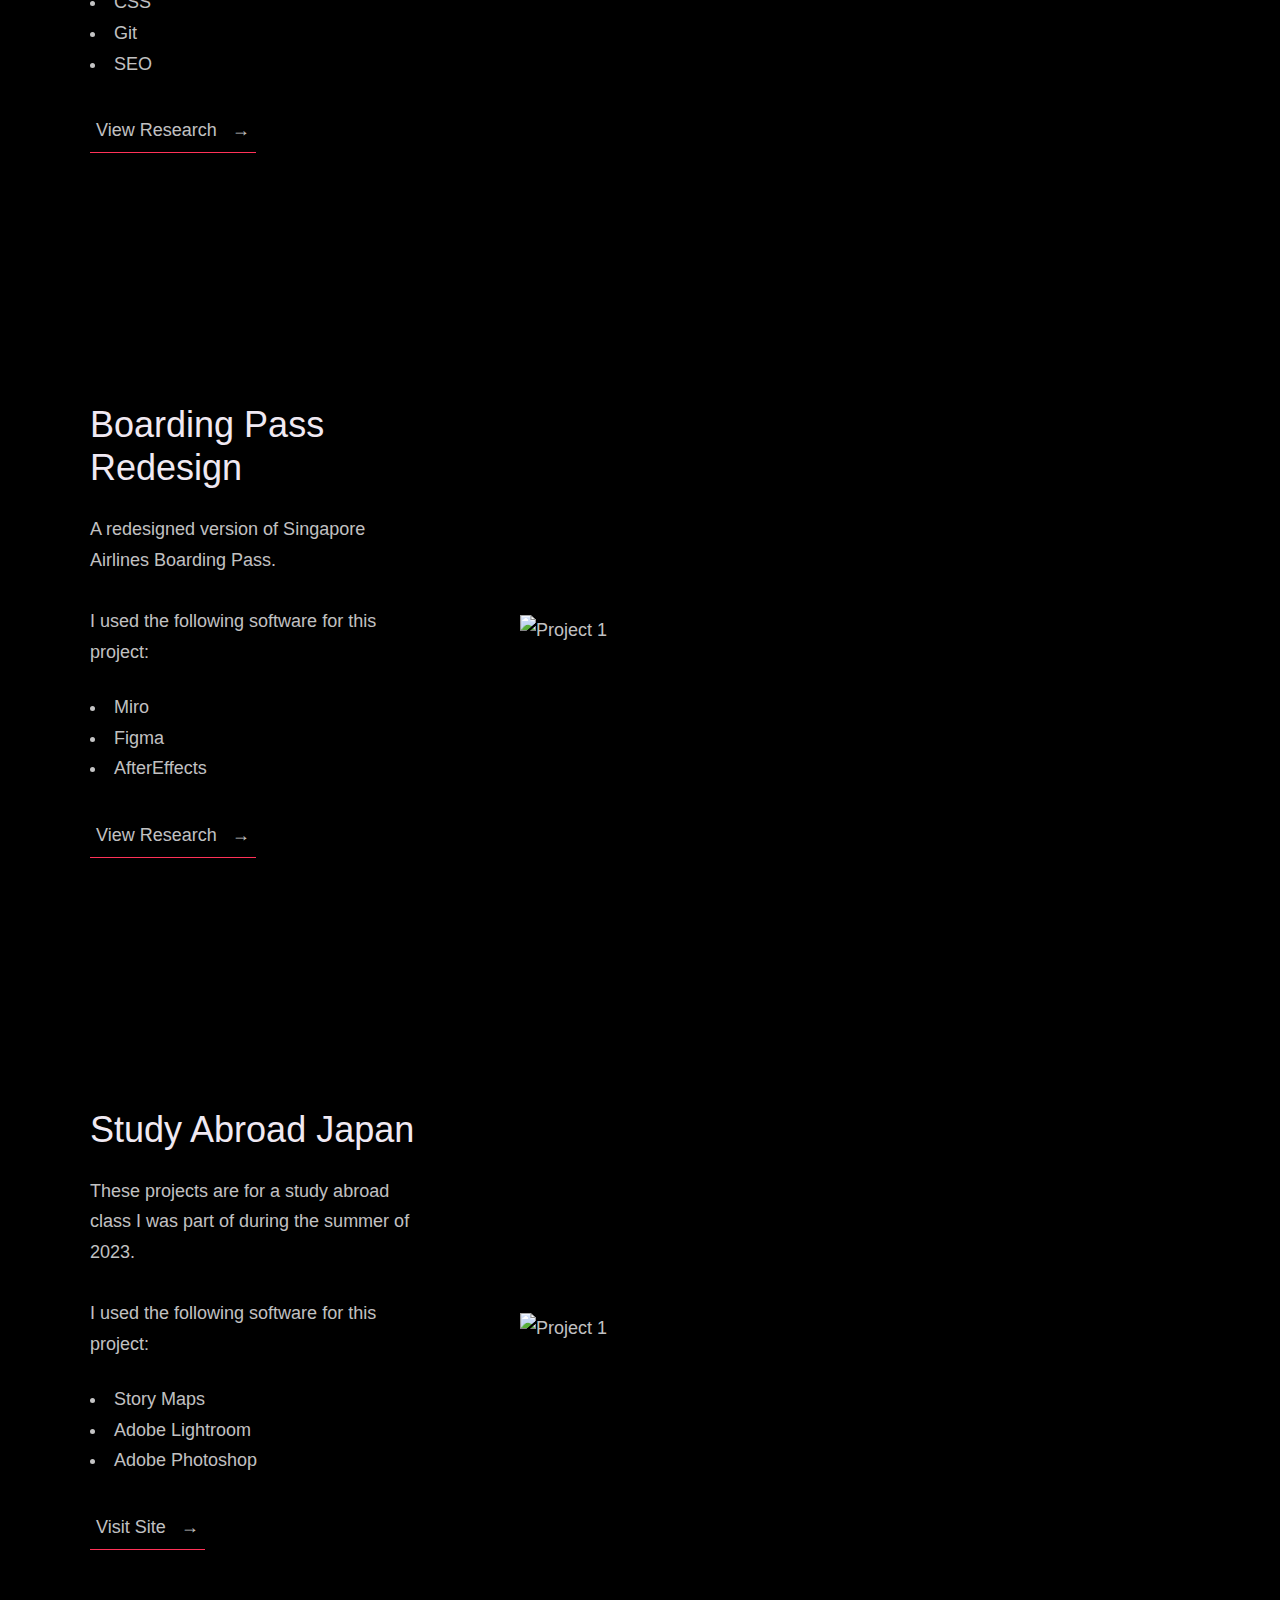
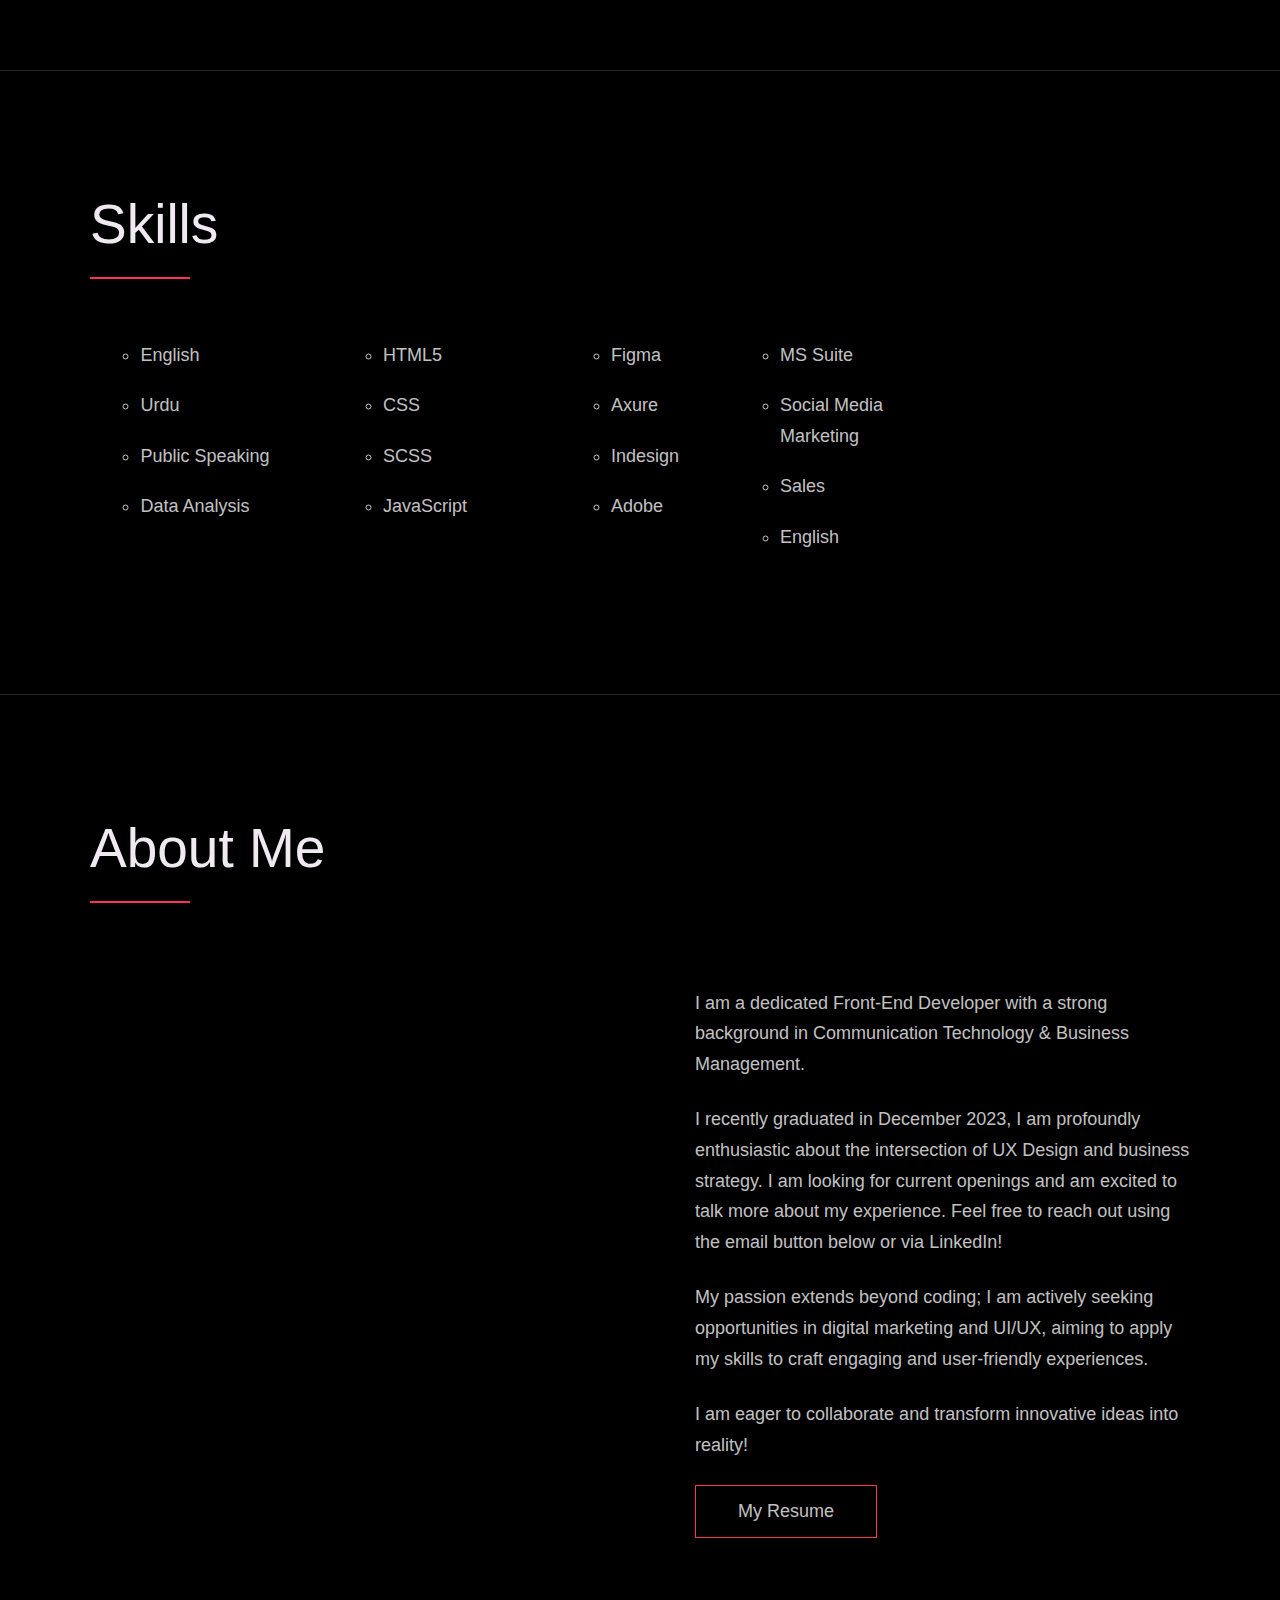
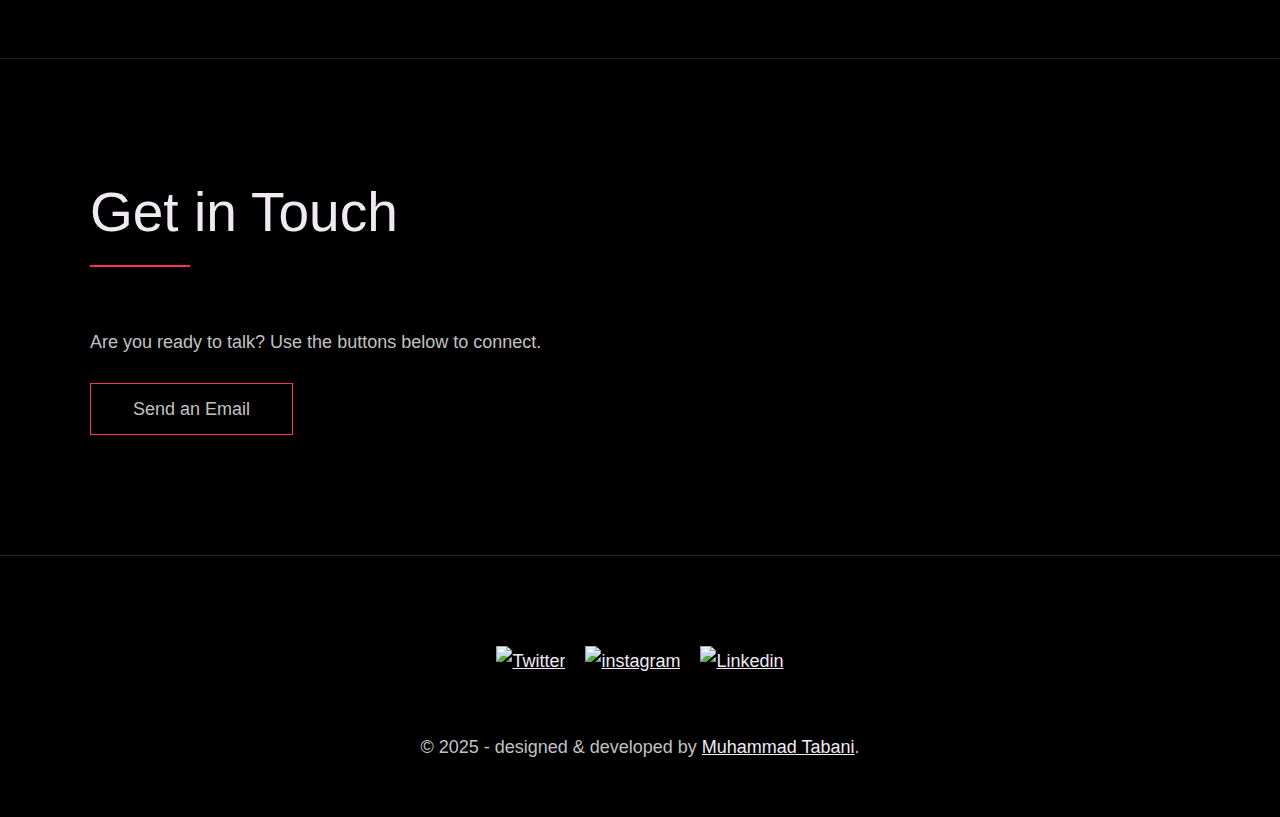
==== commit 894a5340: "Update index.html" ====
--- a/index.html
+++ b/index.html
@@ -153,7 +153,7 @@
 
           <div class="work__box">
             <div class="work__text">
-              <h3>Boarding Pass </h3>
+              <h3>Boarding Pass Redesign  </h3>
               <p>
                 A redesigned version of Singapore Airlines Boarding Pass.
                 <br><br>
@@ -294,15 +294,10 @@
       <h2>Get in Touch</h2>
       <div class="contact__info">
         <p>
-          Are you looking for a fast-performing and user-friendly website to
-          represent your product or business? or looking for any kind of
-          consultation? or want to ask questions? or have some advice for me
-          or just want to say "Hi 👋" in any case feel free to Let me know. I
-          will do my best to respond back. 😊 The quickest way to reach out to
-          me is via an email. 
+          Are you ready to talk? Use the buttons below to connect.
         </p>
         <!-- Email -->
-        <a href="mailto:muhammadtabani.work@gmail.com" class="btn">you@example.com</a>
+        <a href="mailto:muhammadtabani.work@gmail.com" class="btn">Send an Email</a>
       </div>
     </div>
   </section>
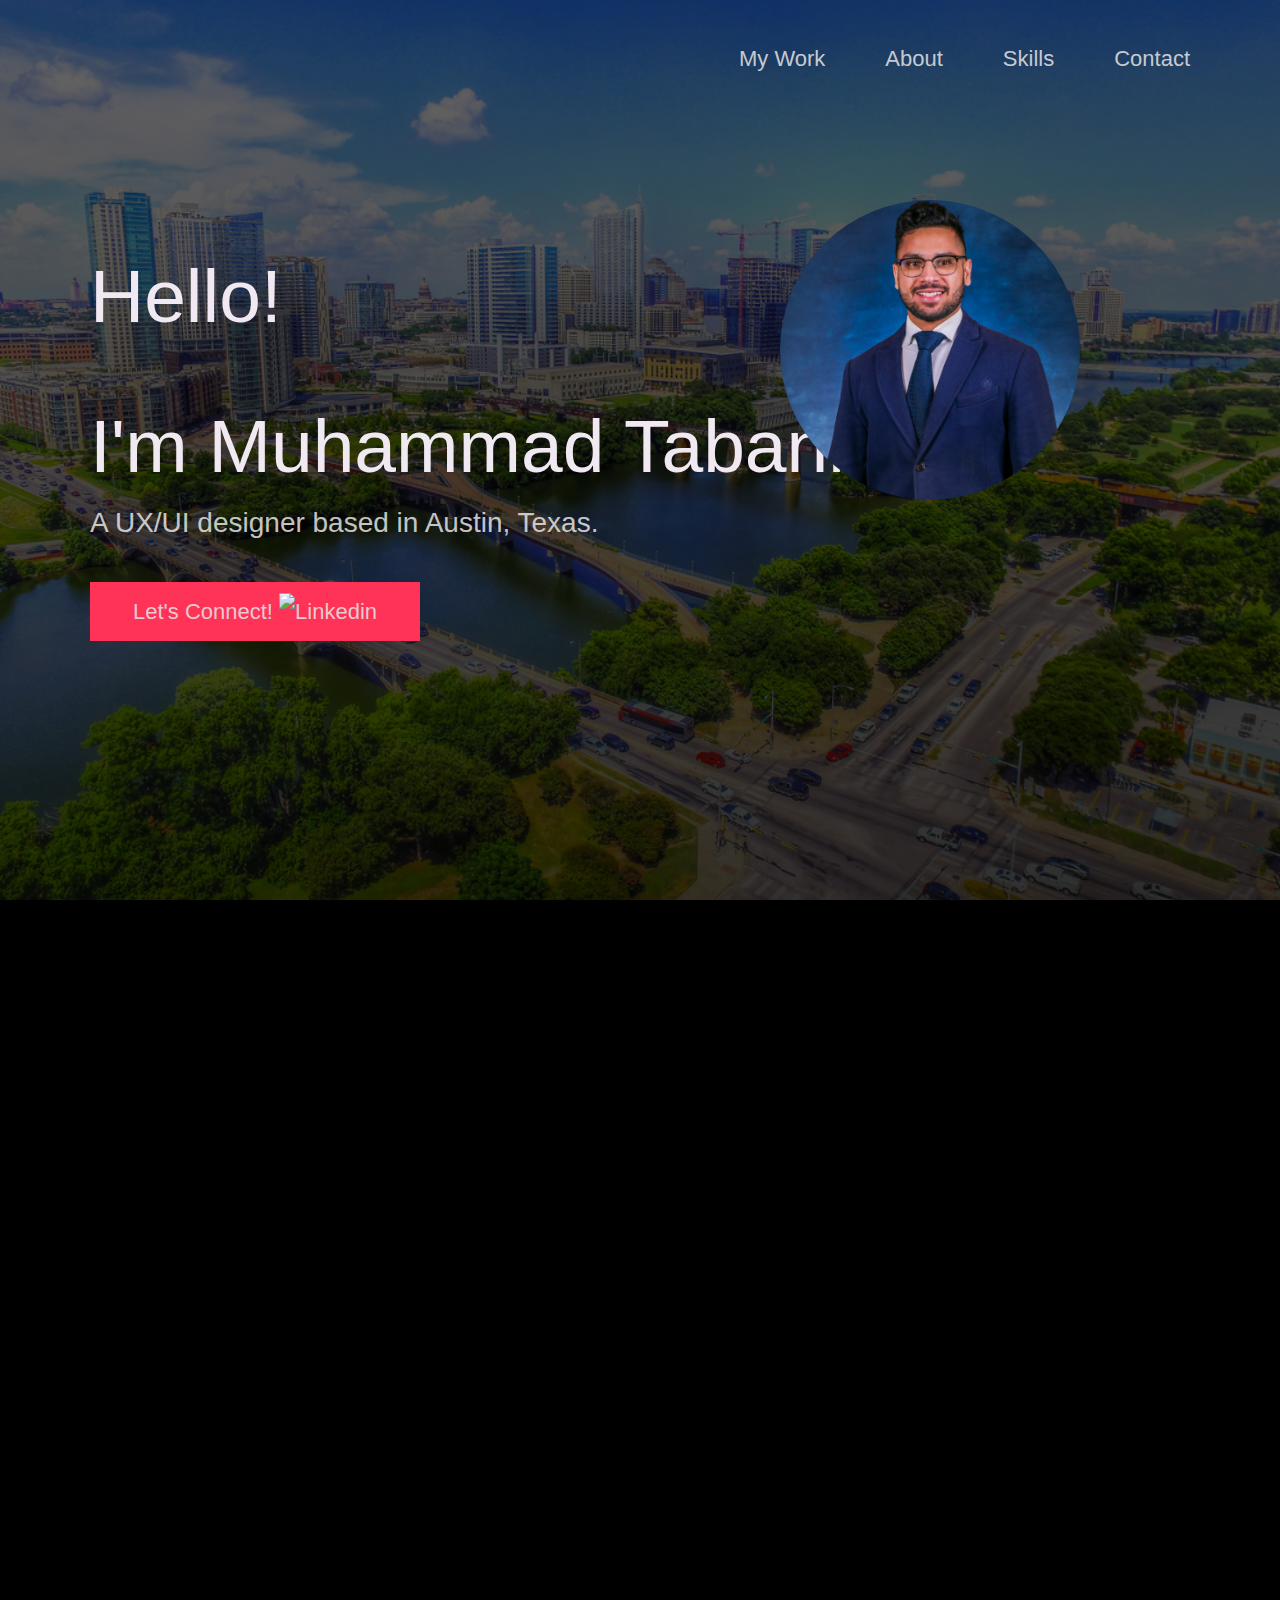
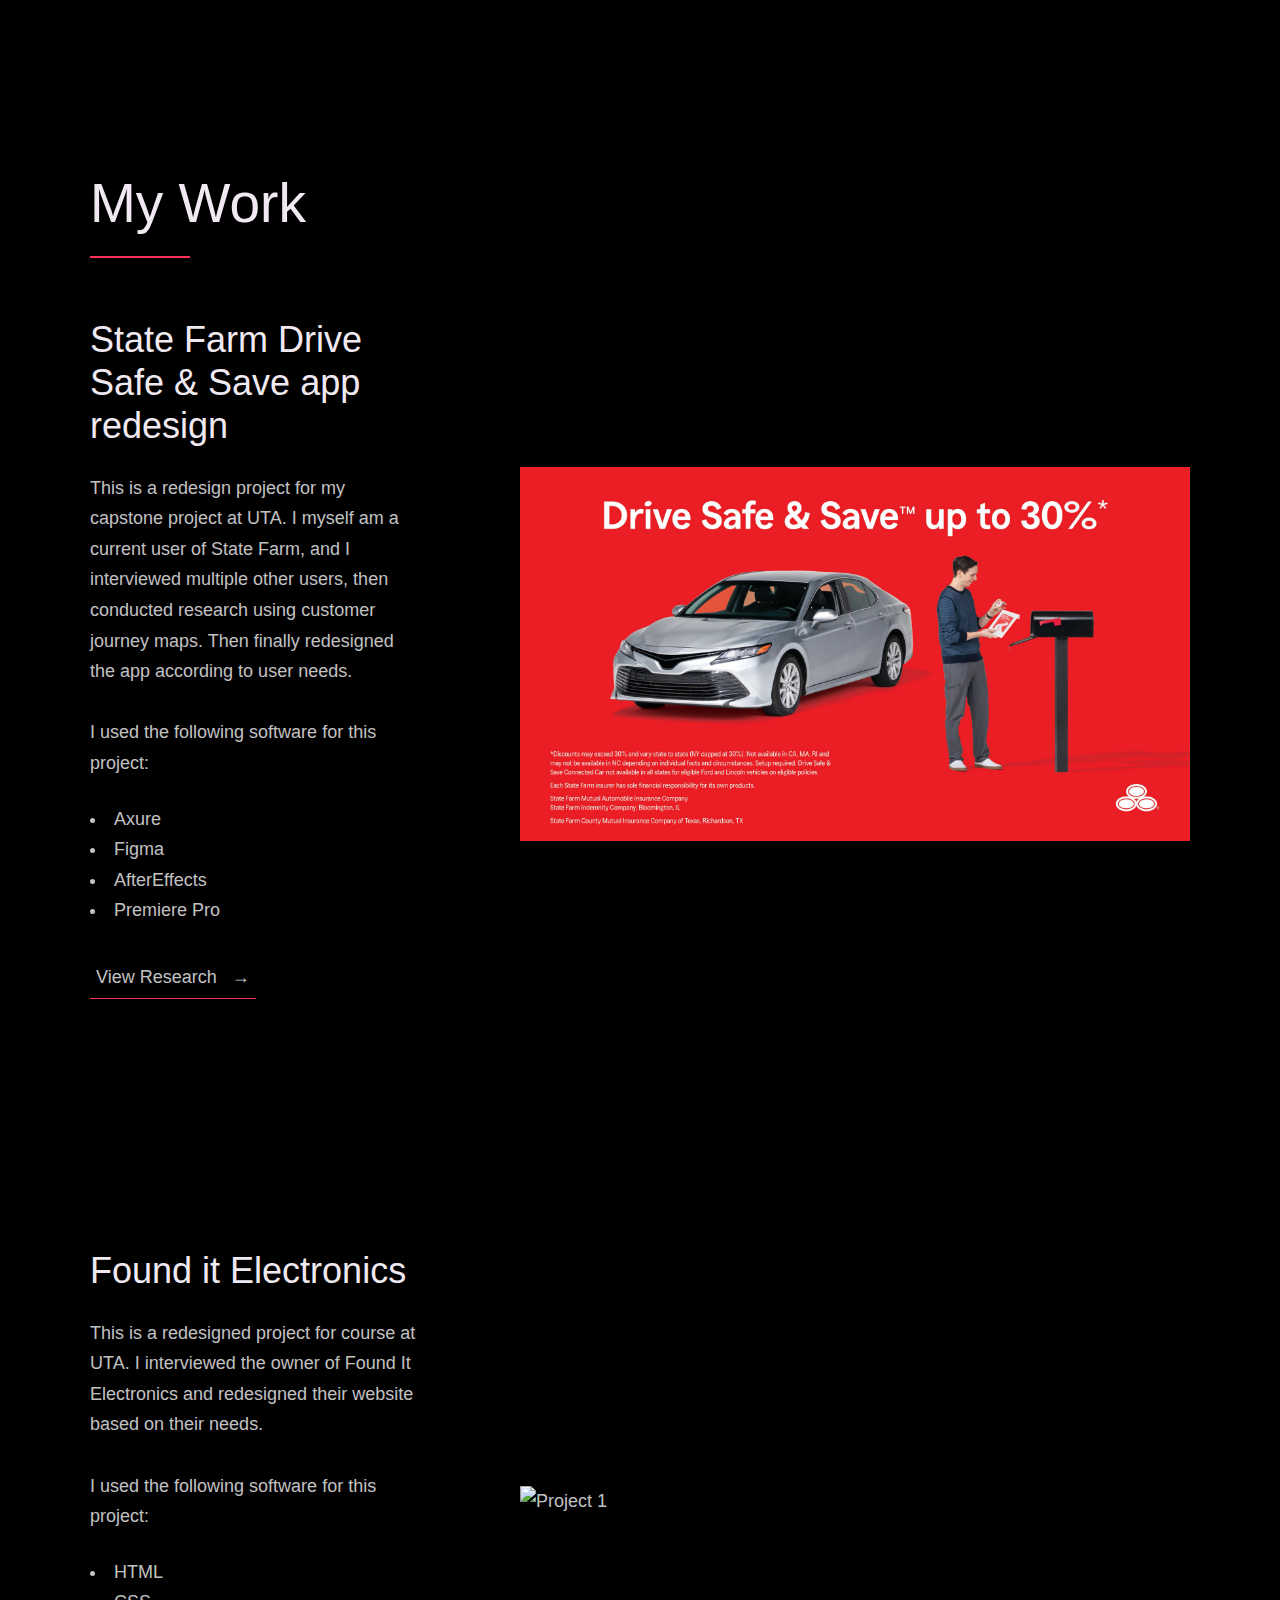
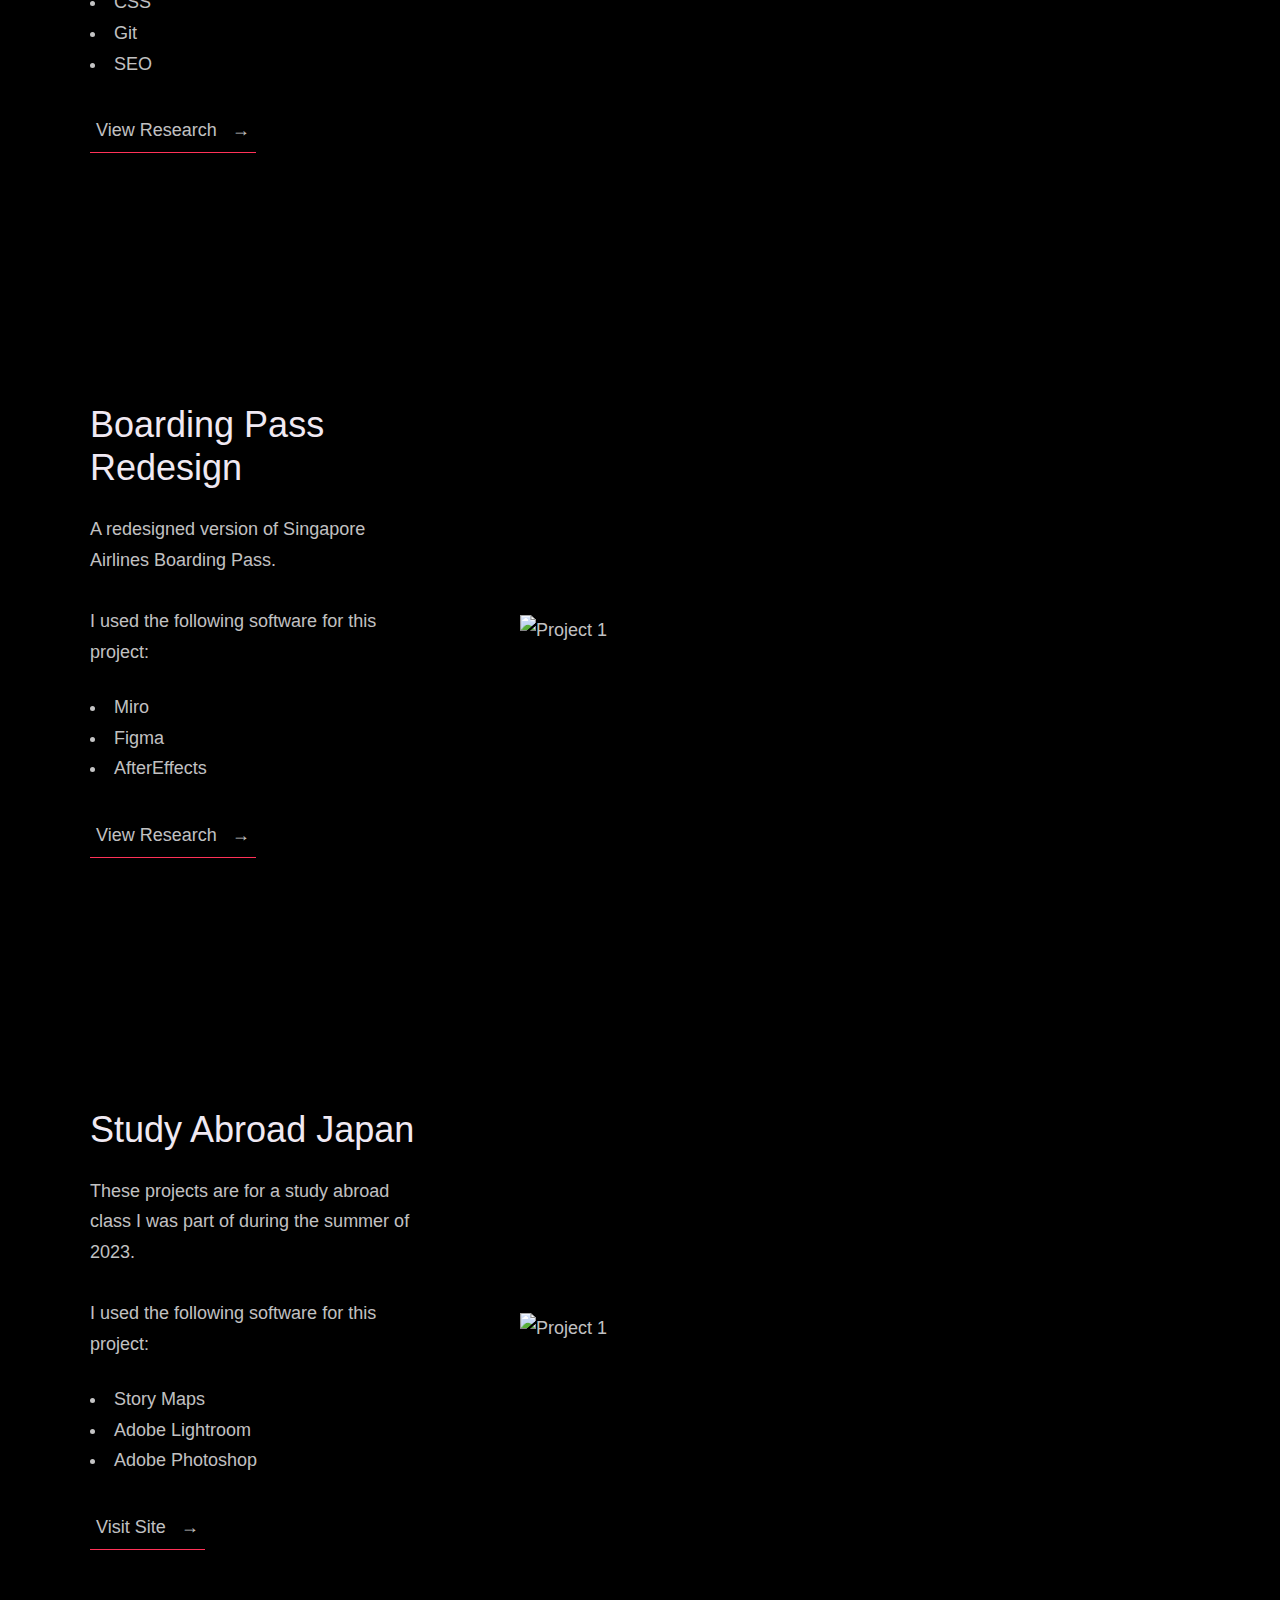
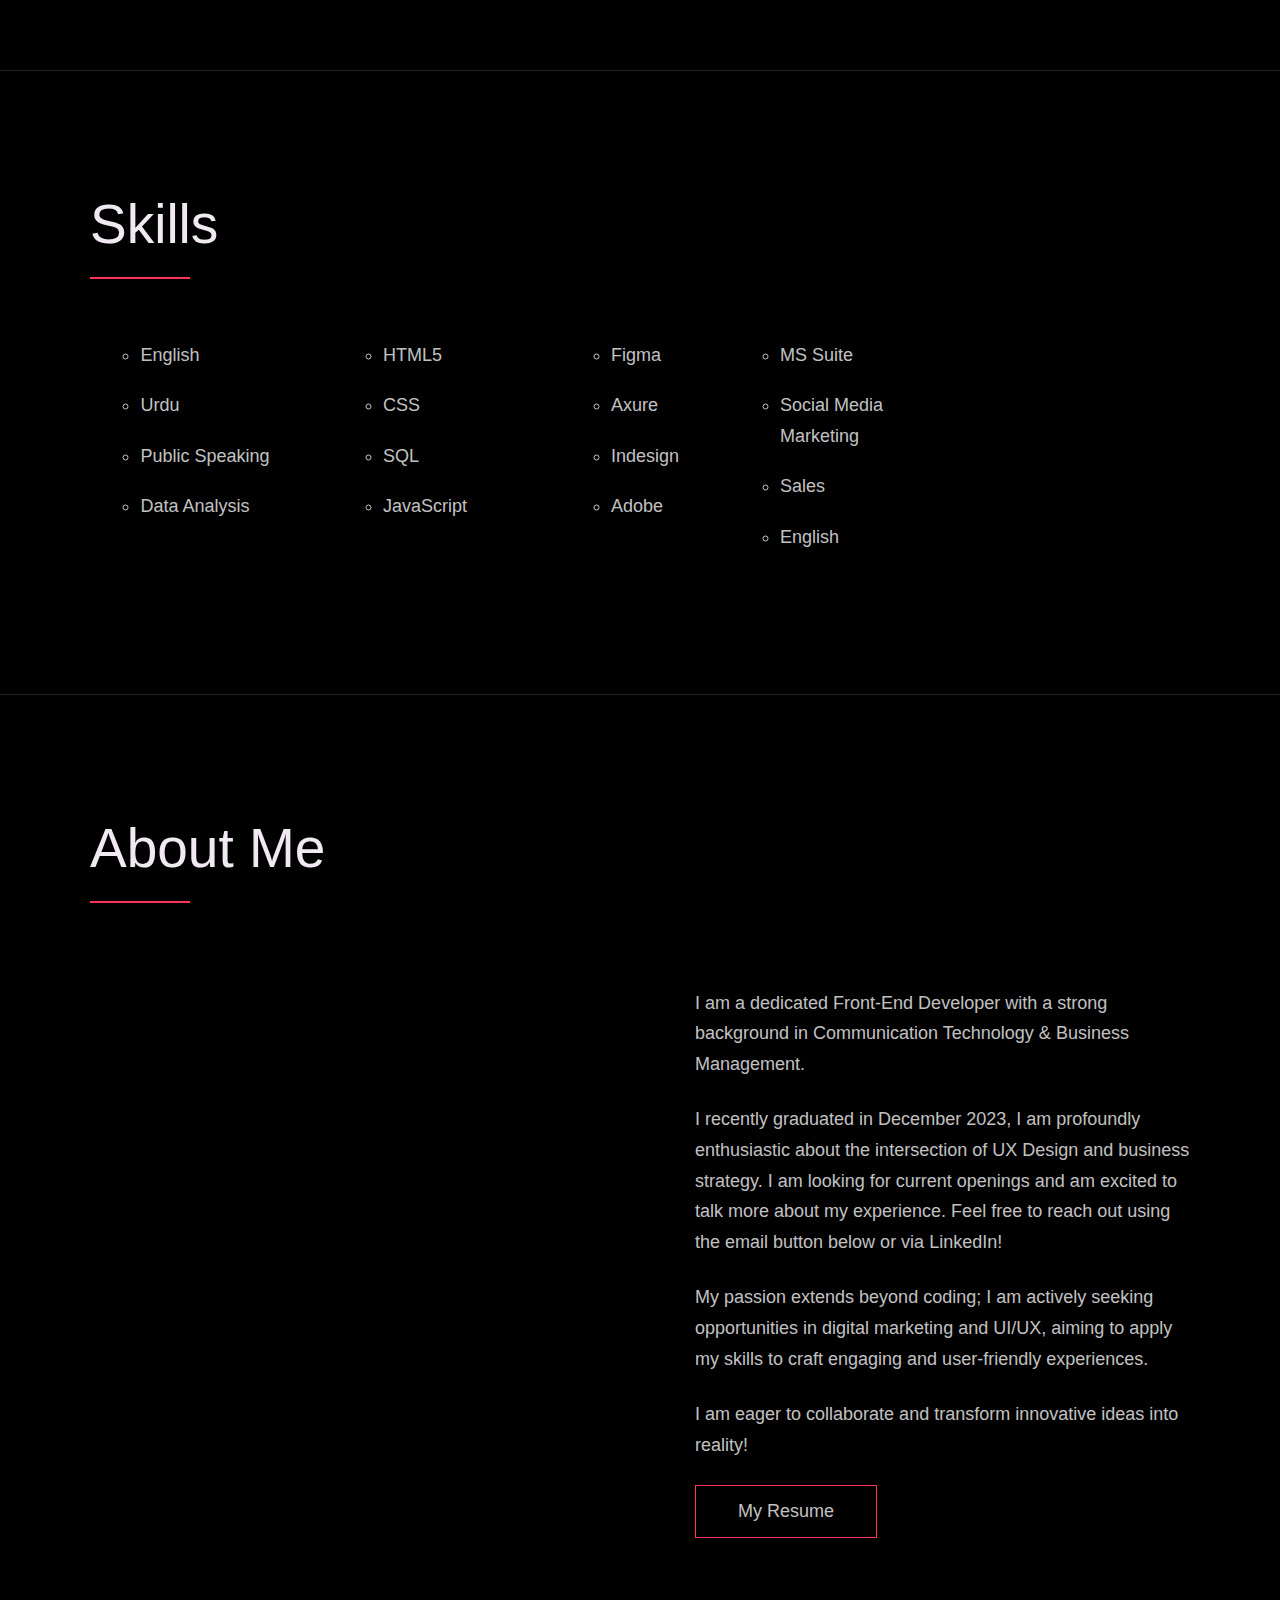
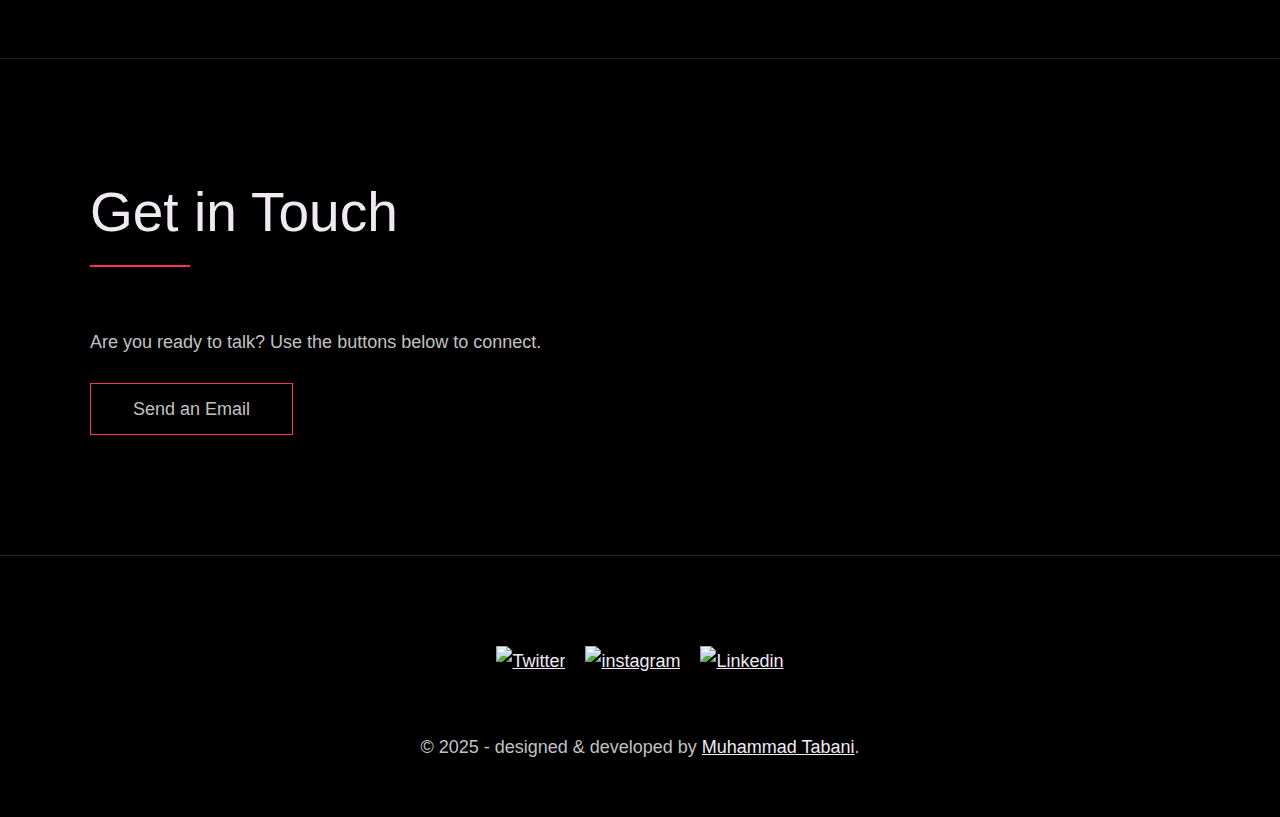
==== commit bb949486: "Update index.html" ====
--- a/index.html
+++ b/index.html
@@ -229,7 +229,7 @@
             <ul class="skills__list">
               <li class="skills__item">HTML5</li>
               <li class="skills__item">CSS</li>
-              <li class="skills__item">SCSS</li>
+              <li class="skills__item">SQL</li>
               <li class="skills__item">JavaScript</li>
             </ul>
           </div>
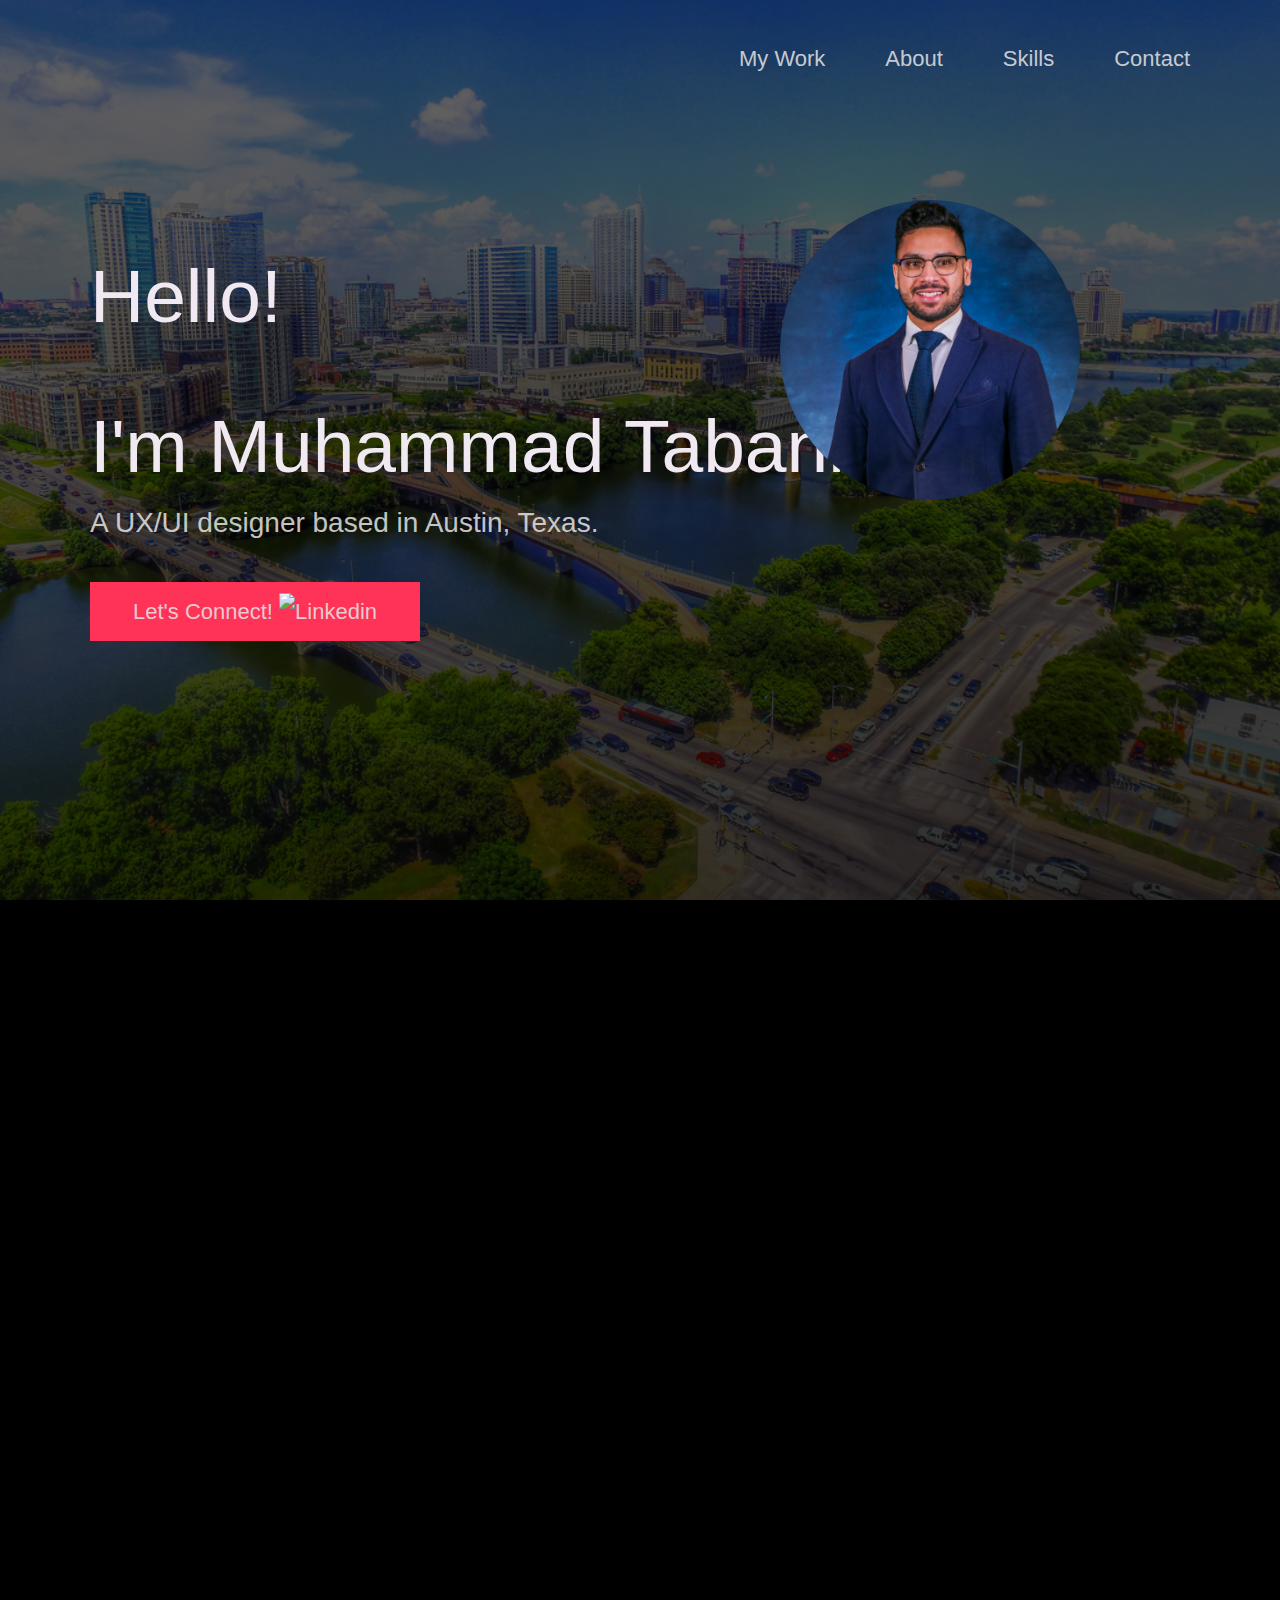
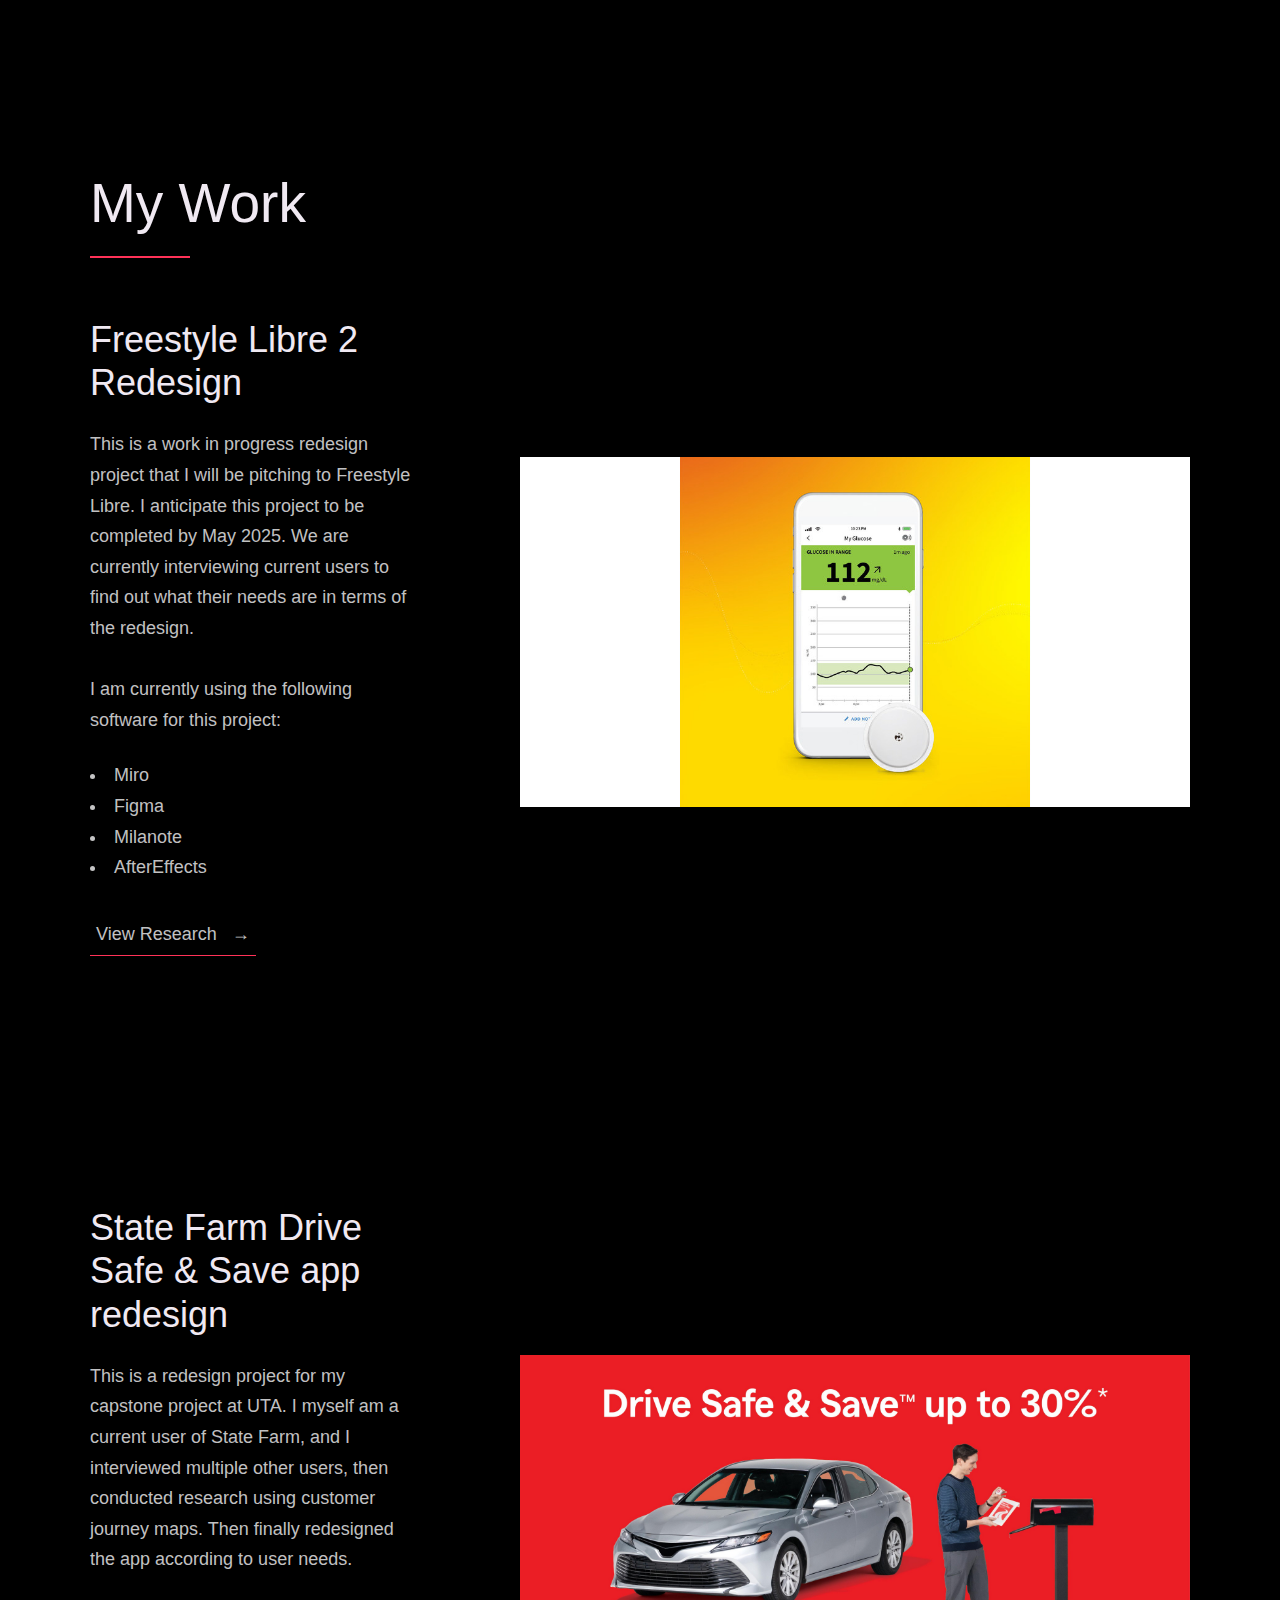
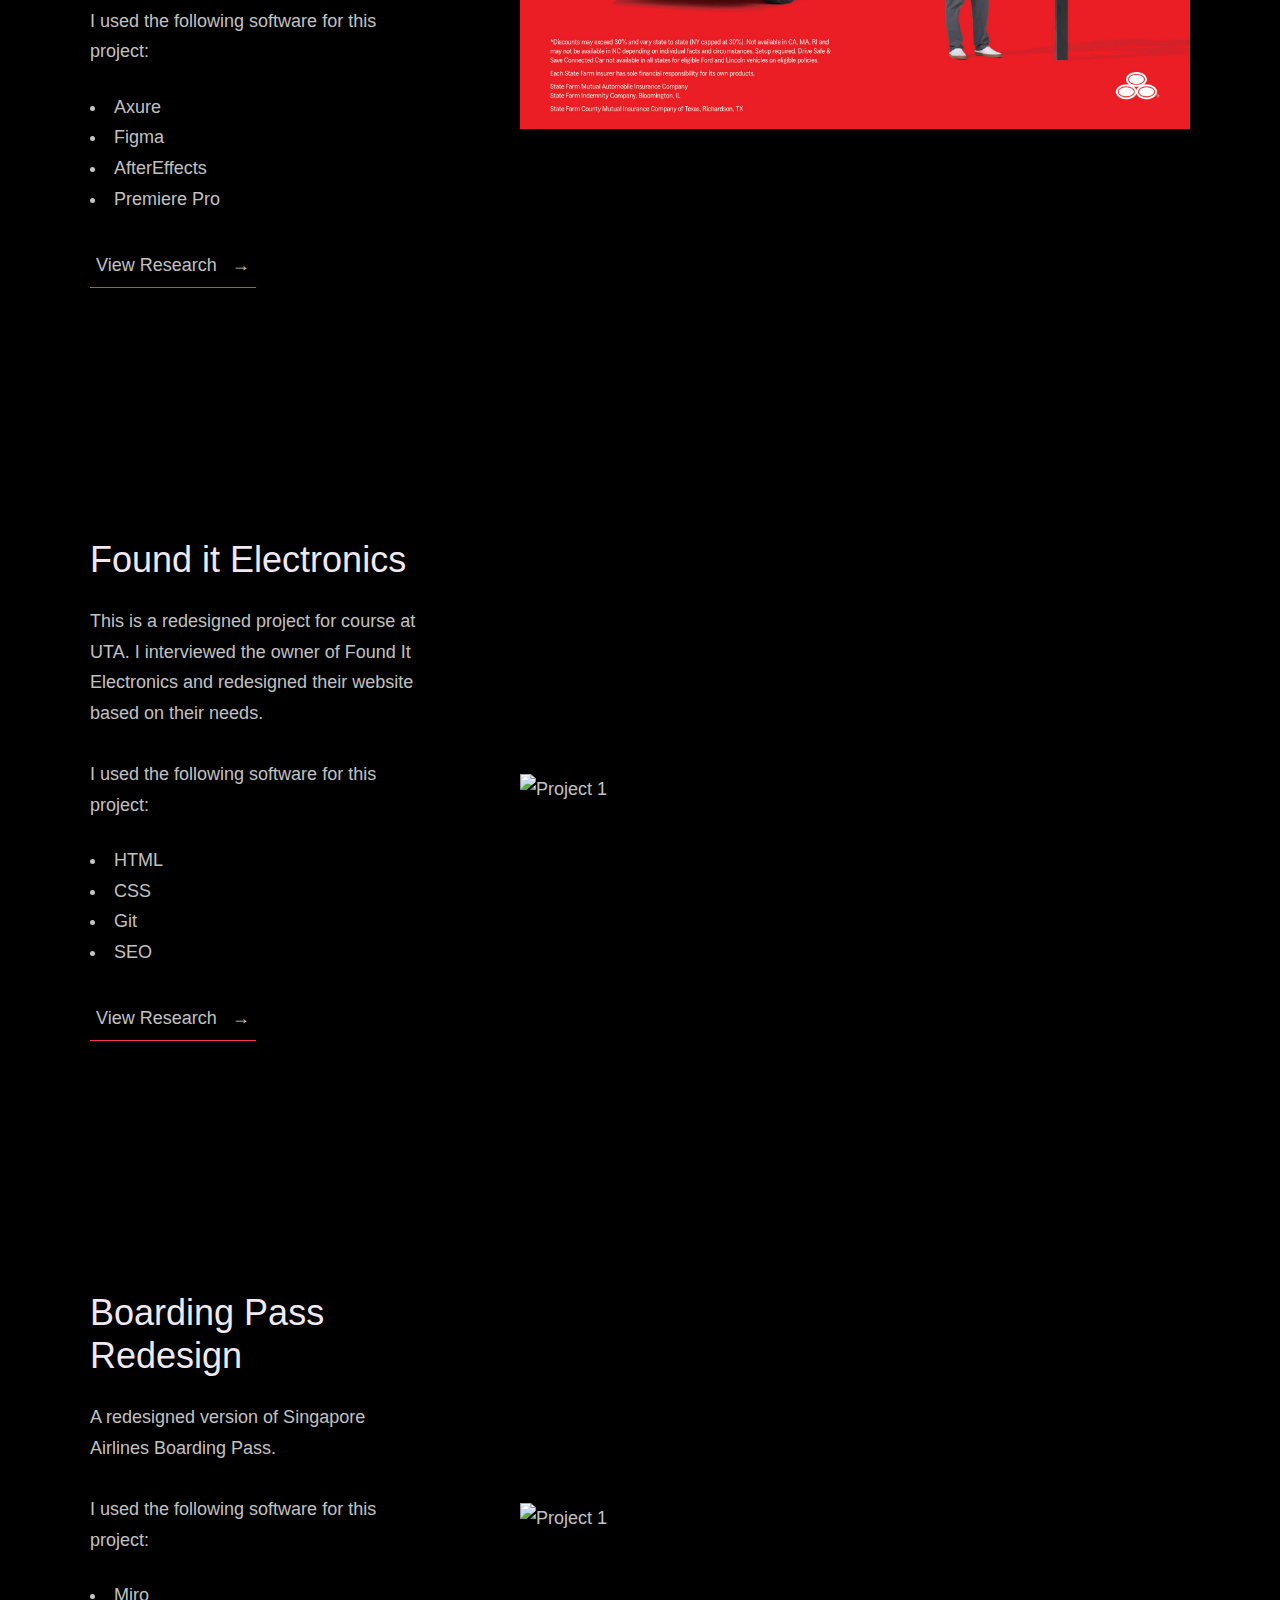
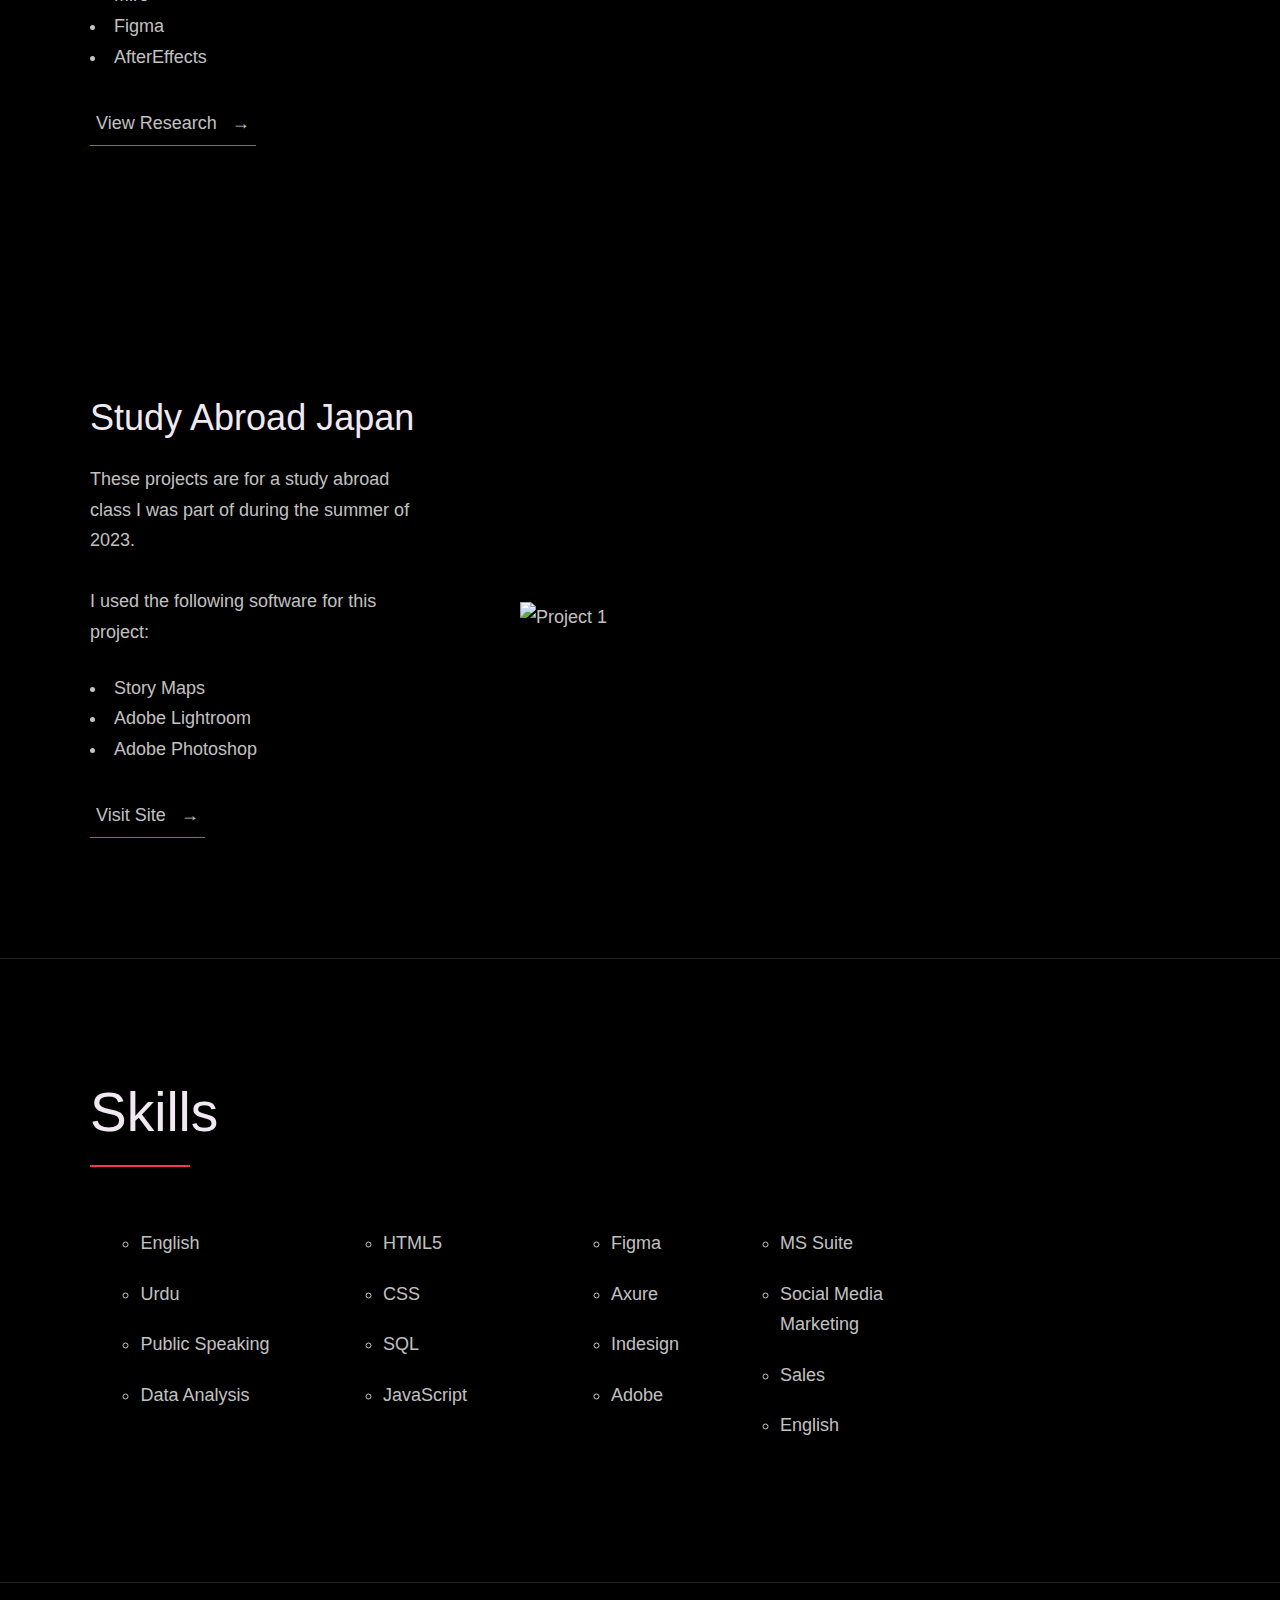
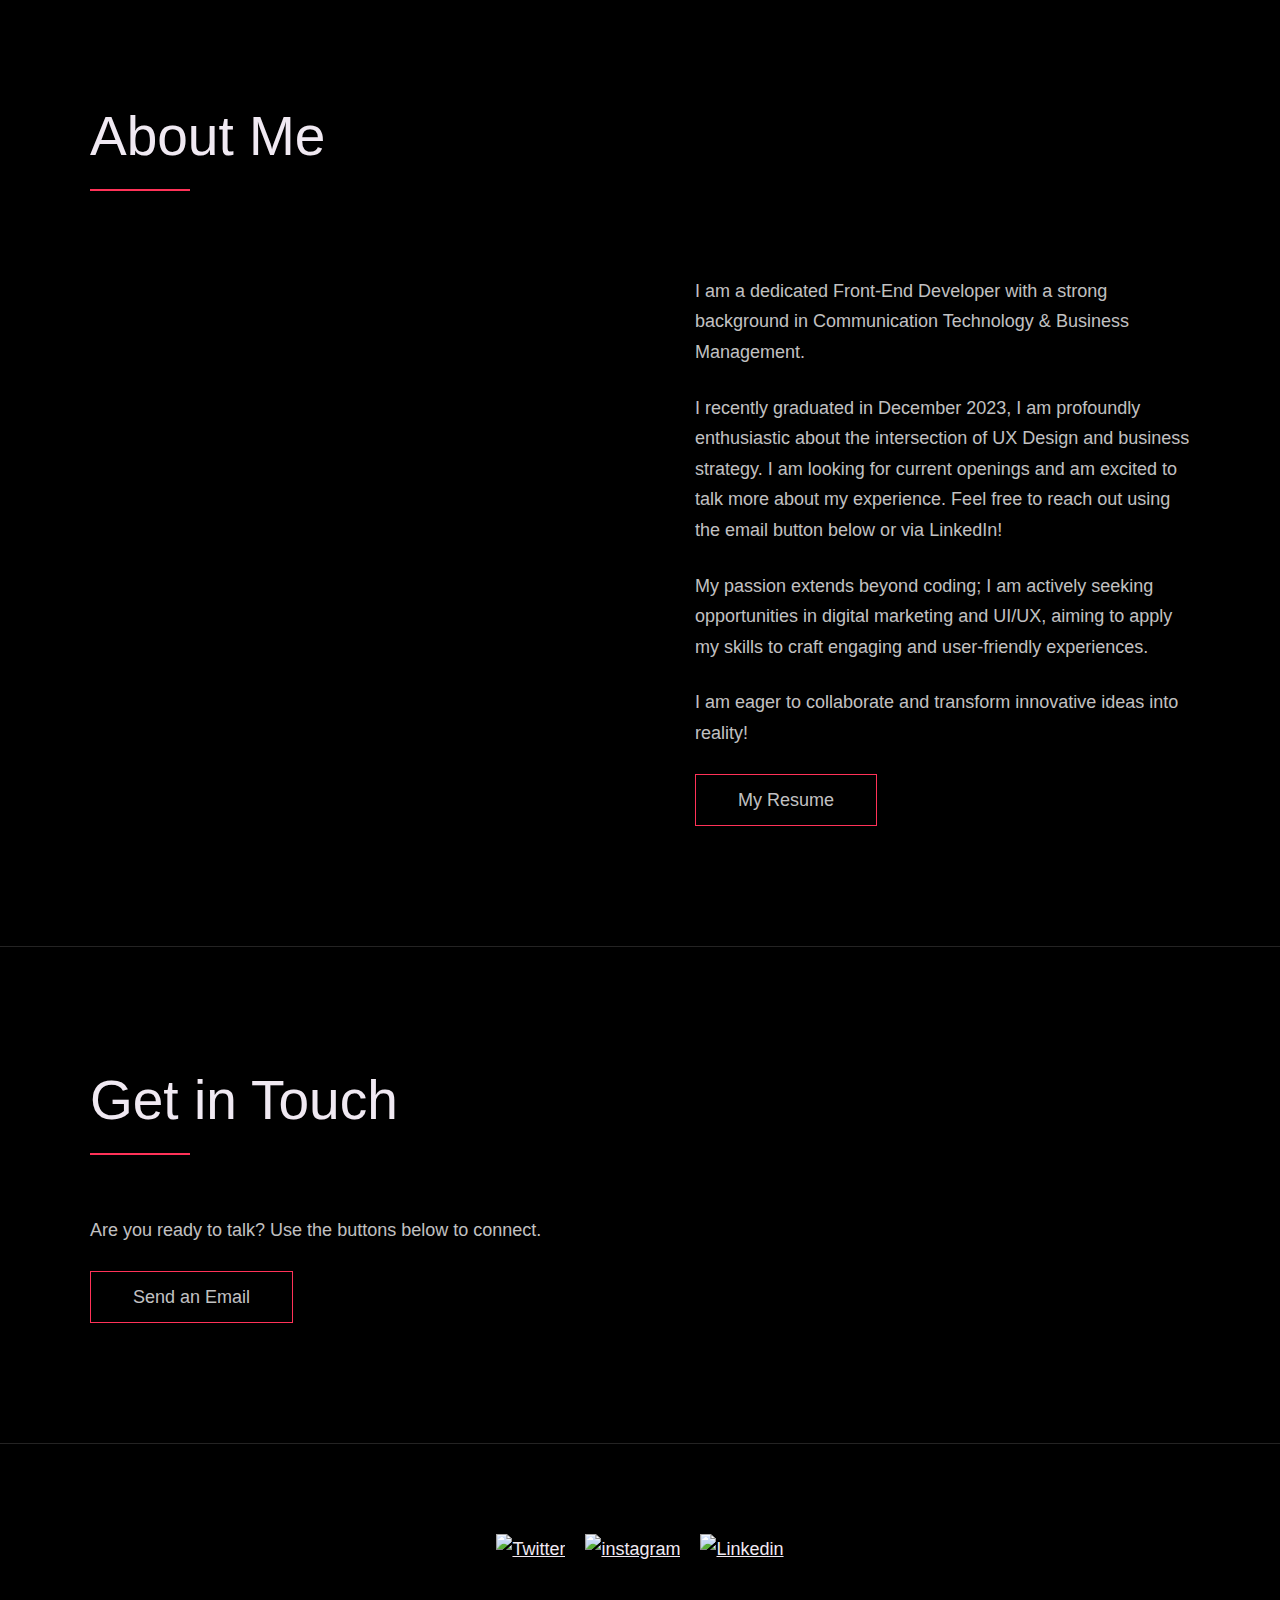
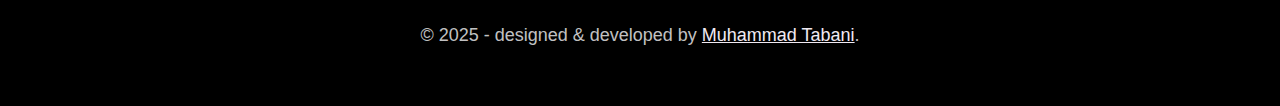
==== commit d06a8bb6: "Update index.html" ====
--- a/index.html
+++ b/index.html
@@ -73,7 +73,7 @@
 
           
 
-        <!--  <div class="work__box">
+          <div class="work__box">
             <div class="work__text">
               <h3>Freestyle Libre 2 Redesign </h3>
               <p>
@@ -97,7 +97,7 @@
             <div class="work__image-box">
               <img src="./images/FreeStyle_Libre_2.jpg" class="work__image" alt="Project 1" />
             </div>
-          </div> -->
+          </div> 
           
           <div class="work__box">
             <div class="work__text">
